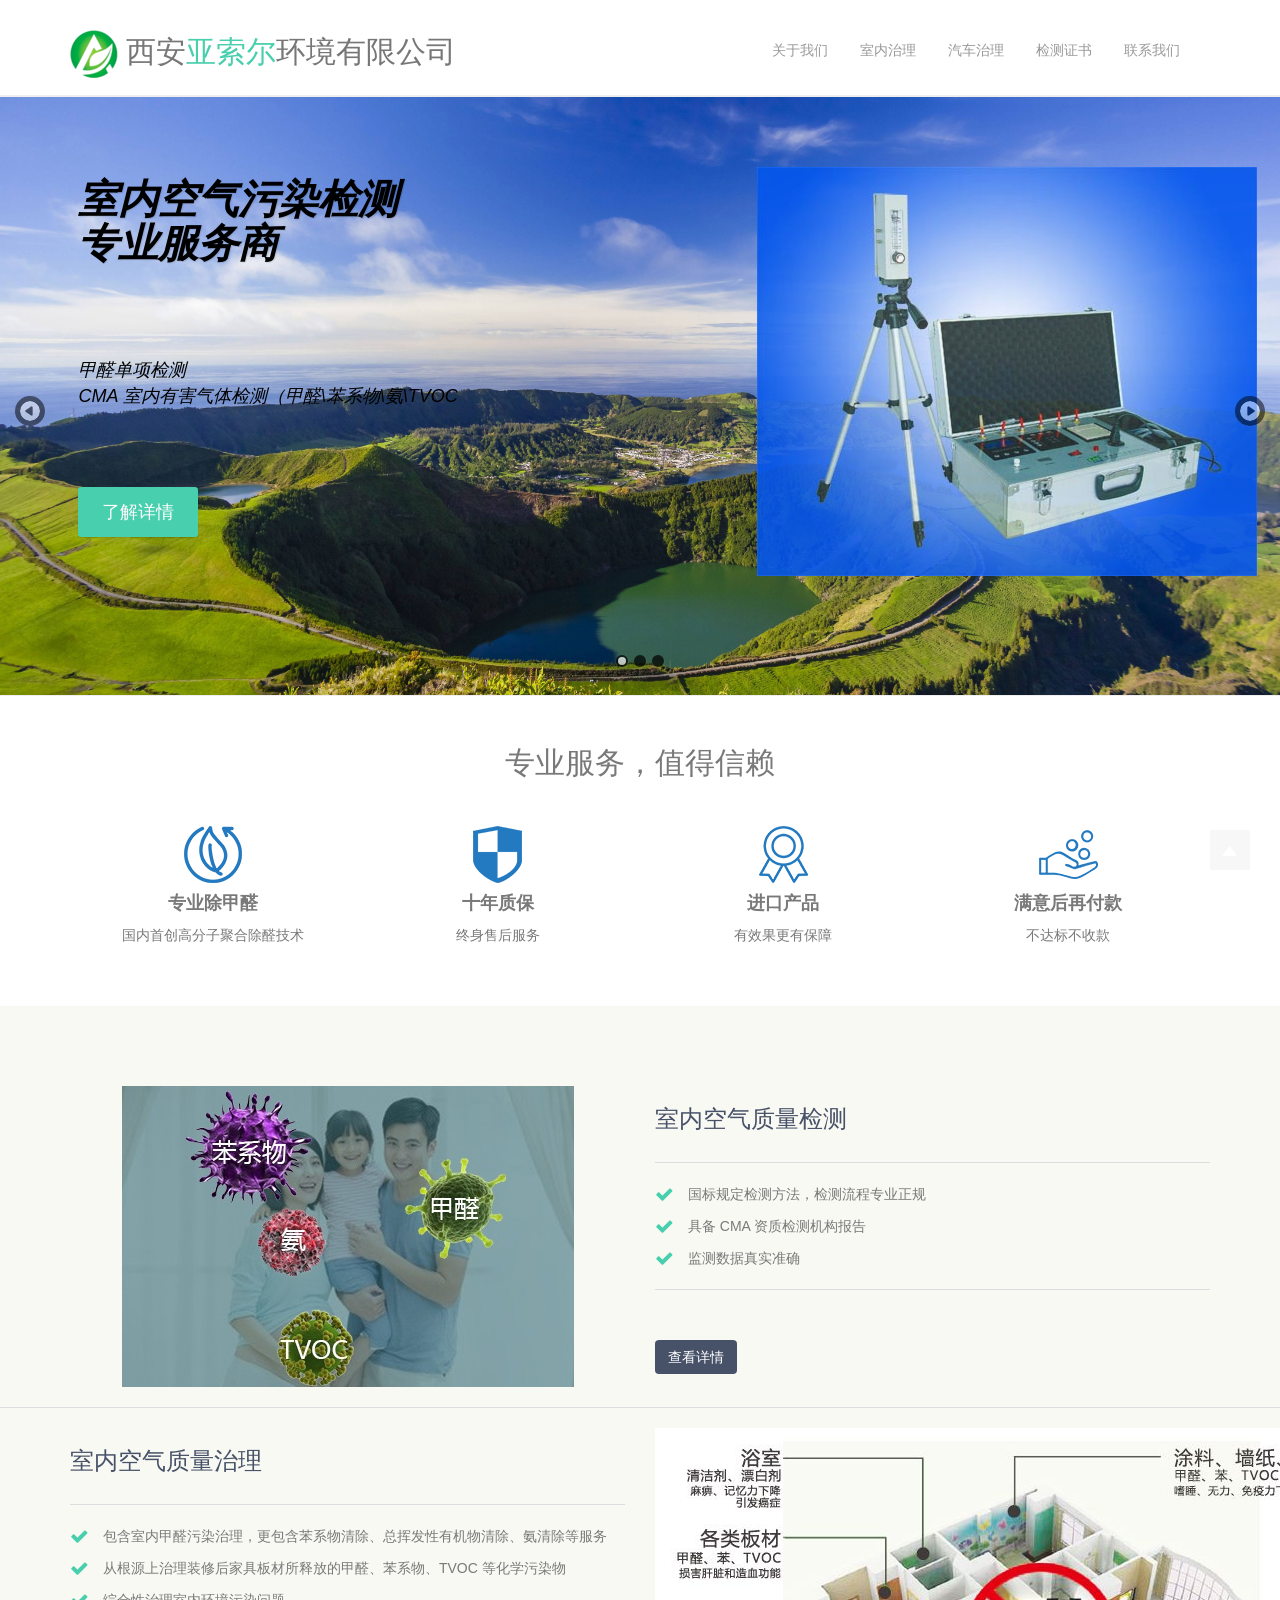
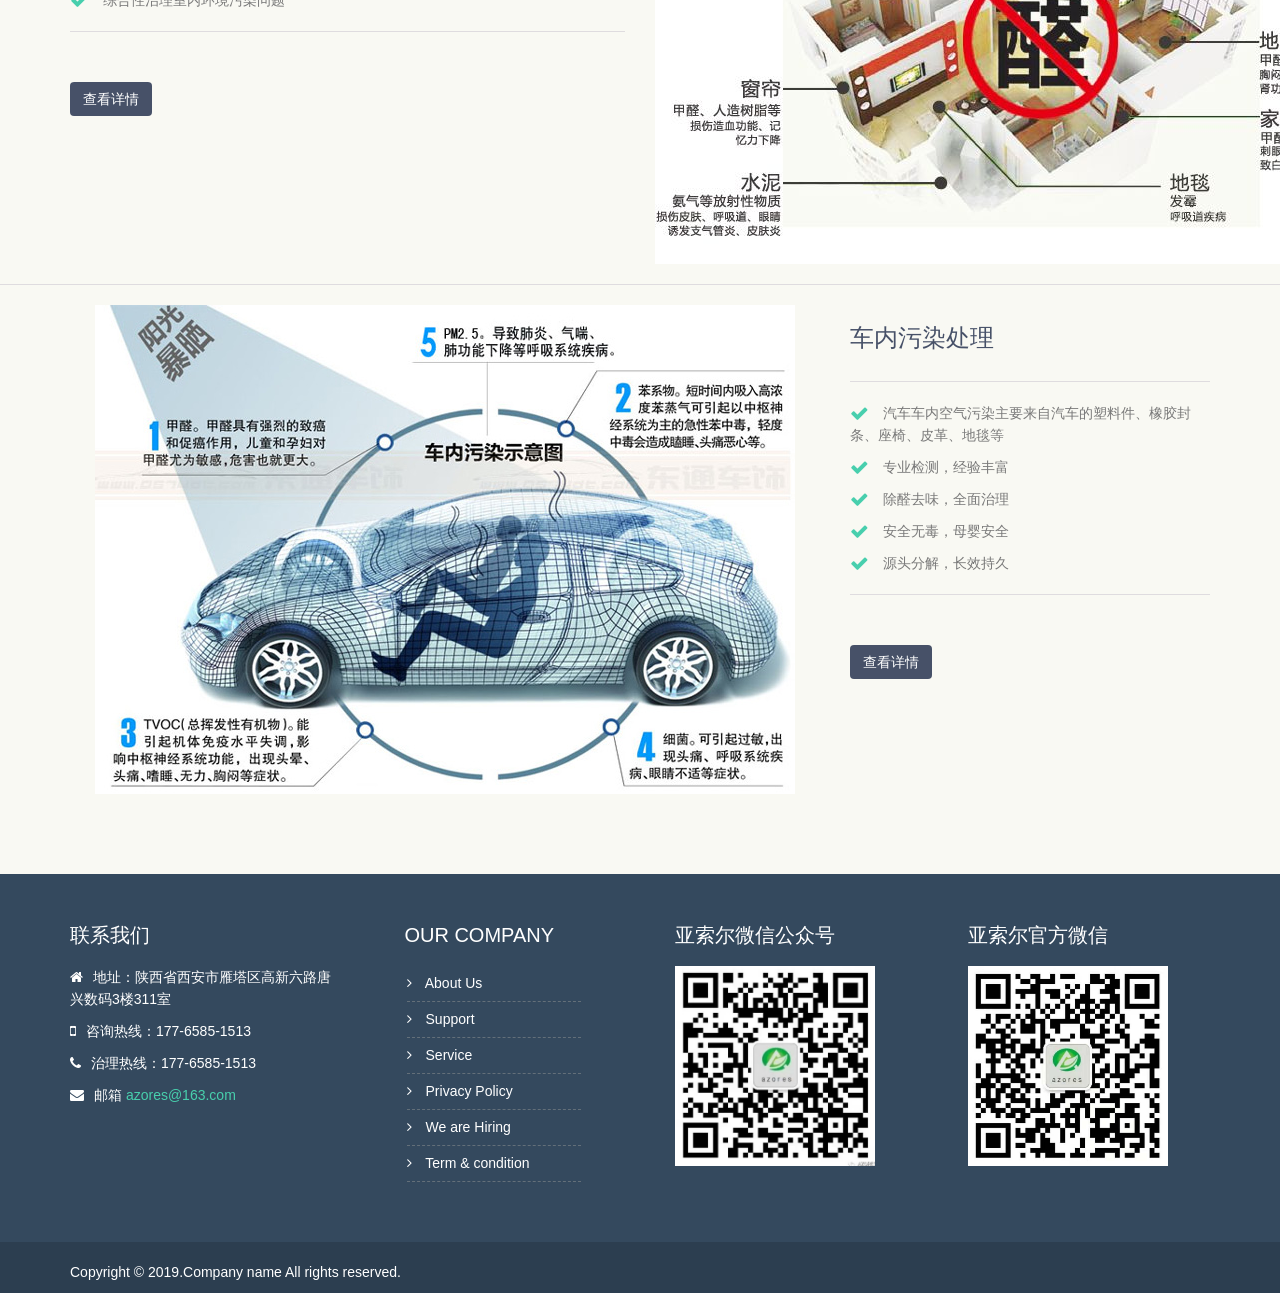
==== index.html @ dc205d2b "添加关于我们页面" ====
<!DOCTYPE html>
<html lang="en">
<head>
    <meta charset="utf-8">
    <meta name="viewport" content="width=device-width, initial-scale=1.0">
    <meta name="description" content="">
    <meta name="author" content="cosmic">
    <meta name="keywords" content="">

    <link rel="icon" href="img/favicon.ico">
    <link rel="apple-touch-icon" sizes="180x180" href="img/apple-touch-icon.png">
    <link rel="icon" type="image/png" sizes="32x32" href="img/favicon-32x32.png">
    <link rel="icon" type="image/png" sizes="16x16" href="img/favicon-16x16.png">
    <link rel="manifest" href="/site.webmanifest">
    <link rel="mask-icon" href="/safari-pinned-tab.svg" color="#5bbad5">
    <meta name="msapplication-TileColor" content="#da532c">
    <meta name="theme-color" content="#ffffff">

    <title>
        西安亚索尔环境有限责任公司
    </title>

    <!-- Bootstrap core CSS -->
    <link href="css/bootstrap.min.css" rel="stylesheet">
    <link href="css/theme.css" rel="stylesheet">
    <link href="css/bootstrap-reset.css" rel="stylesheet">
    <!-- <link href="css/bootstrap.min.css" rel="stylesheet">-->

    <!--external css-->
    <link href="assets/font-awesome/css/font-awesome.css" rel="stylesheet"/>
    <link rel="stylesheet" href="css/flexslider.css"/>
    <link href="assets/bxslider/jquery.bxslider.css" rel="stylesheet"/>
    <link rel="stylesheet" href="css/animate.css">
    <link rel="stylesheet" href="assets/owlcarousel/owl.carousel.css">
    <link rel="stylesheet" href="assets/owlcarousel/owl.theme.css">

    <link href="css/superfish.css" rel="stylesheet" media="screen">
    <!--<link href='http://fonts.googleapis.com/css?family=Lato' rel='stylesheet' type='text/css'>-->
    <!-- <link href='http://fonts.googleapis.com/css?family=Open+Sans' rel='stylesheet' type='text/css'> -->


    <!-- Custom styles for this template -->
    <link rel="stylesheet" type="text/css" href="css/component.css">
    <link href="css/style.css" rel="stylesheet">
    <link href="css/style-responsive.css" rel="stylesheet"/>

    <link rel="stylesheet" type="text/css" href="css/parallax-slider/parallax-slider.css"/>
    <script type="text/javascript" src="js/parallax-slider/modernizr.custom.28468.js">
    </script>

    <link href="css/patch.css" rel="stylesheet"/>

    <!-- HTML5 shim and Respond.js IE8 support of HTML5 tooltipss and media queries -->
    <!--[if lt IE 9]>
    <script src="js/html5shiv.js">
    </script>
    <script src="js/respond.min.js">
    </script>
    <![endif]-->
</head>

<body>
<!--header start-->
<header class="head-section">
    <div class="navbar navbar-default navbar-static-top container">
        <div class="navbar-header">
            <button class="navbar-toggle" data-target=".navbar-collapse" data-toggle="collapse" type="button">
                <span class="icon-bar"></span>
                <span class="icon-bar"></span>
                <span class="icon-bar"></span>
            </button>
            <a class="navbar-brand" href="index.html"><img src="img/favicon.ico">
                西安<span>亚索尔</span>环境有限公司
            </a>
        </div>
        <div class="navbar-collapse collapse">
            <ul class="nav navbar-nav">
                <li>
                    <a href="about.html">关于我们</a>
                </li>
                <li>
                    <a href="contact.html">室内治理</a>
                </li>
                <li>
                    <a href="contact.html">汽车治理</a>
                </li>
                <li>
                    <a href="contact.html">检测证书</a>
                </li>
                <li>
                    <a href="contact.html">联系我们</a>
                </li>
                <!--<li><input class="form-control search" placeholder=" Search" type="text"></li>-->
            </ul>
        </div>
    </div>
</header>
<!--header end-->

<!-- Sequence Modern Slider -->
<div id="da-slider" class="da-slider">
    <img class="sky" src="img/seq-slider/AZORESland.jpg" alt="Blue Sky" style="">

    <div class="da-slide">
        <div class="container">
            <div class="row">
                <div class="col-md-12">
                    <h2>
                        <i>室内空气污染检测</i>
                        <br>
                        <i>专业服务商</i>
                        <br>
                    </h2>
                    <p>
                        <i>甲醛单项检测</i>
                        <br/>
                        <i>CMA 室内有害气体检测（甲醛\苯系物\氨\TVOC</i>
                    </p>
                    <a href="#" class="btn btn-info btn-lg da-link">
                        了解详情
                    </a>
                    <div class="da-img">
                        <img class="" src="img/air-detection-device.jpg" alt="image01"/>
                    </div>
                </div>
            </div>
        </div>
    </div>

    <div class="da-slide">
        <div class="container">
            <div class="row">
                <div class="col-md-12">
                    <h2>
                        <i>车内空气污染治理</i>
                        <br>
                        <i>专业服务商</i>
                        <br>
                        <!--<i>DESIGN</i>-->
                    </h2>
                    <p>
                        <i>新车室内除味,甲醛超标治理</i>
                        <br/>
                        <i>可处理微型车、轿车、SUV、大型客车</i>
                    </p>
                    <a href="#" class="btn btn-info btn-lg da-link">
                        了解详情
                    </a>
                    <div class="da-img da-patent">
                        <img class="img-auto-adaption" src="img/parallax-slider/images/实用新型专利证书.jpg" alt="image02"/>
                    </div>
                </div>
            </div>
        </div>
    </div>

    <div class="da-slide">
        <div class="container">
            <div class="row">
                <div class="col-md-12">
                    <h2>
                        <i>室内空气污染治理</i>
                        <br>
                        <i>专业服务商</i>
                        <br>
                        <!--<i>DESIGN</i>-->
                    </h2>
                    <p>
                        <i>用最先进技术</i>
                        <br/>
                        <i>持续有效的去除甲醛</i>
                    </p>
                    <a href="#" class="btn btn-info btn-lg da-link">
                        了解详情
                    </a>
                    <div class="da-img da-licence">
                        <img class="img-auto-adaption" src="img/parallax-slider/images/计量器具许可证.jpg" alt="image03"/>
                    </div>
                </div>
            </div>
        </div>
    </div>

    <nav class="da-arrows">
        <span class="da-arrows-prev">
        </span>
        <span class="da-arrows-next">
        </span>
    </nav>
</div>


<div class="container">
    <div class="row mar-b-50">
        <div class="col-md-12">
            <div class="text-center feature-head wow fadeInDown">
                <h1 class="">
                    专业服务，值得信赖
                </h1>
            </div>

            <div class="feature-box">
                <div class="col-md-3 col-sm-3 text-center wow fadeInUp">
                    <div class="feature-box-heading">
                        <em>
                            <img src="img/f1.png" alt="" width="60" height="60">

                        </em>
                        <h4>
                            <b>专业除甲醛</b>
                        </h4>
                    </div>
                    <p class="text-center">
                        国内首创高分子聚合除醛技术
                    </p>
                </div>
                <div class="col-md-3 col-sm-3 text-center wow fadeInUp">
                    <div class="feature-box-heading">
                        <em>
                            <img src="img/f2.png" alt="" width="60" height="60">
                        </em>
                        <h4>
                            <b>十年质保</b>
                        </h4>
                    </div>
                    <p class="text-center">
                        终身售后服务
                    </p>
                </div>
                <div class="col-md-3 col-sm-3 text-center wow fadeInUp">
                    <div class="feature-box-heading">
                        <em>
                            <img src="img/f3.png" alt="" width="60" height="60">
                        </em>
                        <h4>
                            <b>进口产品</b>
                        </h4>
                    </div>
                    <p class="text-center">
                        有效果更有保障
                    </p>
                </div>
                <div class="col-md-3 col-sm-3 text-center wow fadeInUp">
                    <div class="feature-box-heading">
                        <em>
                            <img src="img/f4.png" alt="" width="60" height="60">
                        </em>
                        <h4>
                            <b>满意后再付款</b>
                        </h4>
                    </div>
                    <p class="text-center">
                        不达标不收款
                    </p>
                </div>
            </div>

            <!--feature end-->
        </div>
    </div>
</div>


<!--property start-->
<div class="property gray-bg">
    <div class="container">
        <div class="row">
            <div class="col-lg-6 col-sm-6 text-center wow fadeInLeft">
                <img src="img/room-air-detect.jpg" alt="">
            </div>
            <div class="col-lg-6 col-sm-6 wow fadeInRight">
                <h1>
                    室内空气质量检测
                </h1>
                <hr>
                <p>
                    <i class="fa fa-check fa-lg pr-10">
                    </i>
                    国标规定检测方法，检测流程专业正规
                </p>
                <p>
                    <i class="fa fa-check fa-lg pr-10">
                    </i>
                    具备 CMA 资质检测机构报告
                </p>
                <p>
                    <i class="fa fa-check fa-lg pr-10">
                    </i>
                    监测数据真实准确
                </p>
                <hr>
                <a href="javascript:;" class="btn btn-purchase">
                    查看详情
                </a>
            </div>
        </div>
    </div>
    <hr>
    <div class="container">
        <div class="row">
            <div class="col-lg-6 col-sm-6 wow fadeInLeft">
                <h1>
                    室内空气质量治理
                </h1>
                <hr>
                <p>
                    <i class="fa fa-check fa-lg pr-10">
                    </i>
                    包含室内甲醛污染治理，更包含苯系物清除、总挥发性有机物清除、氨清除等服务
                </p>
                <p>
                    <i class="fa fa-check fa-lg pr-10">
                    </i>
                    从根源上治理装修后家具板材所释放的甲醛、苯系物、TVOC 等化学污染物
                </p>
                <p>
                    <i class="fa fa-check fa-lg pr-10">
                    </i>
                    综合性治理室内环境污染问题
                </p>
                <hr>
                <a href="javascript:;" class="btn btn-purchase">
                    查看详情
                </a>
            </div>
            <div class="col-lg-6 col-sm-6 text-center wow fadeInRight">
                <img src="img/room.jpg" alt=""/>
            </div>
        </div>
    </div>
    <hr>
    <div class="container">
        <div class="row">
            <div class="col-lg-8 col-sm-8 text-center wow fadeInLeft">
                <img src="img/car.jpg" alt=""/>
            </div>
            <div class="col-lg-4 col-sm-4 wow fadeInRight">
                <h1>
                    车内污染处理
                </h1>
                <hr>
                <p>
                    <i class="fa fa-check fa-lg pr-10">
                    </i>
                    汽车车内空气污染主要来自汽车的塑料件、橡胶封条、座椅、皮革、地毯等
                </p>
                <p>
                    <i class="fa fa-check fa-lg pr-10">
                    </i>
                    专业检测，经验丰富
                </p>
                <p>
                    <i class="fa fa-check fa-lg pr-10">
                    </i>
                    除醛去味，全面治理
                </p>
                <p>
                    <i class="fa fa-check fa-lg pr-10">
                    </i>
                    安全无毒，母婴安全
                </p>
                <p>
                    <i class="fa fa-check fa-lg pr-10">
                    </i>
                    源头分解，长效持久
                </p>
                <hr>
                <a href="javascript:;" class="btn btn-purchase">
                    查看详情
                </a>
            </div>
        </div>
    </div>
</div>
<!--property end-->


<!--footer start-->
<footer class="footer">
    <div class="container">
        <div class="row">
            <div class="col-lg-3 col-sm-3 address wow fadeInUp" data-wow-duration="2s" data-wow-delay=".1s">
                <h1>
                    联系我们
                </h1>
                <address>
                    <p><i class="fa fa-home pr-10"></i>地址：陕西省西安市雁塔区高新六路唐兴数码3楼311室</p>
                    <!--<p><i class="fa fa-globe pr-10"></i>西安，中国 </p>-->
                    <p><i class="fa fa-mobile pr-10"></i>咨询热线：177-6585-1513 </p>
                    <p><i class="fa fa-phone pr-10"></i>治理热线：177-6585-1513 </p>
                    <p><i class="fa fa-envelope pr-10"></i>邮箱 <a href="javascript:;">azores@163.com</a></p>
                </address>
            </div>
            <div class="col-lg-3 col-sm-3">
                <div class="page-footer wow fadeInUp" data-wow-duration="2s" data-wow-delay=".5s">
                    <h1>
                        Our Company
                    </h1>
                    <ul class="page-footer-list">
                        <li>
                            <i class="fa fa-angle-right"></i>
                            <a href="about.html">About Us</a>
                        </li>
                        <li>
                            <i class="fa fa-angle-right"></i>
                            <a href="faq.html">Support</a>
                        </li>
                        <li>
                            <i class="fa fa-angle-right"></i>
                            <a href="service.html">Service</a>
                        </li>
                        <li>
                            <i class="fa fa-angle-right"></i>
                            <a href="privacy-policy.html">Privacy Policy</a>
                        </li>
                        <li>
                            <i class="fa fa-angle-right"></i>
                            <a href="career.html">We are Hiring</a>
                        </li>
                        <li>
                            <i class="fa fa-angle-right"></i>
                            <a href="terms.html">Term & condition</a>
                        </li>
                    </ul>
                </div>
            </div>
            <div class="col-lg-3 col-sm-3">
                <div class="text-footer wow fadeInUp" data-wow-duration="2s" data-wow-delay=".7s">
                    <h1>
                        亚索尔微信公众号
                    </h1>
                    <p>
                        <img class="wx" src="img/AZORES公众号.jpg" alt="weixin-blog"/>
                    </p>
                </div>
            </div>
            <div class="col-lg-3 col-sm-3">
                <div class="text-footer wow fadeInUp" data-wow-duration="2s" data-wow-delay=".7s">
                    <h1>
                        亚索尔官方微信
                    </h1>
                    <p>
                        <img class="wx" src="img/AZORES官方微信.jpg" alt="weixin"/>
                    </p>
                </div>
            </div>
        </div>
    </div>
</footer>
<!-- footer end -->

<!--small footer start -->
<footer class="footer-small">
    <div class="container">
        <div class="row">
            <div class="col-md-4">
                <div class="copyright">
                    <p>Copyright &copy; 2019.Company name All rights reserved.
                    </p>
                </div>
            </div>
        </div>
    </div>
</footer>
<!--small footer end-->

<!-- js placed at the end of the document so the pages load faster
<script src="js/jquery.js">
</script>
-->
<script src="js/jquery-1.8.3.min.js">
</script>
<script src="js/bootstrap.min.js">
</script>
<script type="text/javascript" src="js/hover-dropdown.js">
</script>
<script defer src="js/jquery.flexslider.js">
</script>
<script type="text/javascript" src="assets/bxslider/jquery.bxslider.js">
</script>

<script type="text/javascript" src="js/jquery.parallax-1.1.3.js">
</script>
<script src="js/wow.min.js">
</script>
<script src="assets/owlcarousel/owl.carousel.js">
</script>

<script src="js/jquery.easing.min.js">
</script>
<script src="js/link-hover.js">
</script>
<script src="js/superfish.js">
</script>
<script type="text/javascript" src="js/parallax-slider/jquery.cslider.js">
</script>
<script type="text/javascript">
    $(function () {

        $('#da-slider').cslider({
            autoplay: true,
            bgincrement: 100
        });

    });
</script>


<!--common script for all pages-->
<script src="js/common-scripts.js">
</script>

<script type="text/javascript">
    jQuery(document).ready(function () {


        $('.bxslider1').bxSlider({
            minSlides: 5,
            maxSlides: 6,
            slideWidth: 360,
            slideMargin: 2,
            moveSlides: 1,
            responsive: true,
            nextSelector: '#slider-next',
            prevSelector: '#slider-prev',
            nextText: 'Onward →',
            prevText: '← Go back'
        });

    });


</script>


<script>
    $('a.info').tooltip();

    $(window).load(function () {
        $('.flexslider').flexslider({
            animation: "slide",
            start: function (slider) {
                $('body').removeClass('loading');
            }
        });
    });

    $(document).ready(function () {

        $("#owl-demo").owlCarousel({

            items: 4

        });

    });

    jQuery(document).ready(function () {
        jQuery('ul.superfish').superfish();
    });

    new WOW().init();


</script>
</body>
</html>
---- css/theme.css ----
body {
  padding-top: 70px;
  padding-bottom: 30px;
}

.theme-dropdown .dropdown-menu {
  display: block;
  position: static;
  margin-bottom: 20px;
}

.theme-showcase > p > .btn {
  margin: 5px 0;
}
---- css/superfish.css ----
/*** ESSENTIAL STYLES ***/
.sf-menu, .sf-menu * {
	margin: 0;
	padding: 0;
	list-style: none;
}
.sf-menu li {
	position: relative;
}
.sf-menu ul {
	position: absolute;
	display: none;
	top: 100%;
	left: 0;
	z-index: 99;
}
.sf-menu > li {
	float: left;
}
.sf-menu li:hover > ul,
.sf-menu li.sfHover > ul {
	display: block;
}

.sf-menu a {
	display: block;
	position: relative;
}
.sf-menu ul ul {
	top: 0;
	left: 100%;
}





.sf-menu li:hover,
.sf-menu li.sfHover {
	/* only transition out, not in */
	-webkit-transition: none;
	transition: none;
}


/* styling for both css and generated arrows */
.sf-arrows .sf-with-ul:after {
	content: '';
	position: absolute;
	top: 50%;
	right: 1em;
	margin-top: -3px;
	height: 0;
	width: 0;
	/* order of following 3 rules important for fallbacks to work */
	border: 5px solid transparent;
	border-top-color: #dFeEFF; /* edit this to suit design (no rgba in IE8) */
	border-top-color: rgba(255,255,255,.5);
}
.sf-arrows > li > .sf-with-ul:focus:after,
.sf-arrows > li:hover > .sf-with-ul:after,
.sf-arrows > .sfHover > .sf-with-ul:after {
	border-top-color: white; /* IE8 fallback colour */
}
/* styling for right-facing arrows */
.sf-arrows ul .sf-with-ul:after {
	margin-top: -5px;
	margin-right: -3px;
	border-color: transparent;
	border-left-color: #dFeEFF; /* edit this to suit design (no rgba in IE8) */
	border-left-color: rgba(255,255,255,.5);
}
.sf-arrows ul li > .sf-with-ul:focus:after,
.sf-arrows ul li:hover > .sf-with-ul:after,
.sf-arrows ul .sfHover > .sf-with-ul:after {
	border-left-color: white;
}
---- css/component.css ----
body {
    position: relative;
}

.table code {
    font-size: 13px;
    font-weight: 400;
}

.btn-outline {
    color: #563d7c;
    background-color: transparent;
    border-color: #563d7c;
}

.btn-outline:hover,.btn-outline:focus,.btn-outline:active {
    color: #fff;
    background-color: #563d7c;
    border-color: #563d7c;
}

.btn-outline-inverse {
    color: #fff;
    background-color: transparent;
    border-color: #cdbfe3;
}

.btn-outline-inverse:hover,.btn-outline-inverse:focus,.btn-outline-inverse:active {
    color: #563d7c;
    text-shadow: none;
    background-color: #fff;
    border-color: #fff;
}

.bs-un-booticon {
    display: block;
    font-weight: 500;
    color: #fff;
    background-color: #563d7c;
    border-radius: 15%;
    cursor: default;
    text-align: center;
}

.bs-un-booticon-sm {
    width: 30px;
    height: 30px;
    font-size: 20px;
    line-height: 28px;
}

.bs-un-booticon-lg {
    width: 144px;
    height: 144px;
    font-size: 108px;
    line-height: 140px;
}

.bs-un-booticon-inverse {
    color: #563d7c;
    background-color: #fff;
}

.bs-un-booticon-outline {
    background-color: transparent;
    border: 1px solid #cdbfe3;
}

.bs-un-nav {
    margin-bottom: 0;
    background-color: #fff;
    border-bottom: 0;
}

.bs-home-nav .bs-nav-b {
    display: none;
}

.bs-un-nav .navbar-brand,.bs-un-nav .navbar-nav>li>a {
    color: #563d7c;
    font-weight: 500;
}

.bs-un-nav .navbar-nav>li>a:hover,.bs-un-nav .navbar-nav>.active>a,.bs-un-nav .navbar-nav>.active>a:hover {
    color: #463265;
    background-color: #f9f9f9;
}

.bs-un-nav .navbar-toggle .icon-bar {
    background-color: #563d7c;
}

.bs-un-nav .navbar-header .navbar-toggle {
    border-color: #fff;
}

.bs-un-nav .navbar-header .navbar-toggle:hover,.bs-un-nav .navbar-header .navbar-toggle:focus {
    background-color: #f9f9f9;
    border-color: #f9f9f9;
}

.bs-un-footer {
    padding-top: 40px;
    padding-bottom: 40px;
    margin-top: 100px;
    color: #777;
    text-align: center;
    border-top: 1px solid #e5e5e5;
}

.bs-un-footer-links {
    margin-top: 20px;
    padding-left: 0;
    color: #999;
}

.bs-un-footer-links li {
    display: inline;
    padding: 0 2px;
}

.bs-un-footer-links li:first-child {
    padding-left: 0;
}

@media min-width768px {
    .bs-un-footer p {
        margin-bottom: 0;
    }

}

.bs-un-social {
    margin-bottom: 20px;
    text-align: center;
}

.bs-un-social-buttons {
    display: inline-block;
    margin-bottom: 0;
    padding-left: 0;
    list-style: none;
}

.bs-un-social-buttons li {
    display: inline-block;
    line-height: 1;
    padding: 5px 8px;
}

.bs-un-social-buttons .twitter-follow-button {
    width: 225px !important;
}

.bs-un-social-buttons .twitter-share-button {
    width: 98px !important;
}

.github-btn {
    border: 0;
    overflow: hidden;
}

.bs-un-masthead,.bs-un-header {
    position: relative;
    padding: 30px 15px;
    color: #cdbfe3;
    text-align: center;
    text-shadow: 0 1px 0 rgba(0,0,0,.1);
    background-color: #6f5499;
    background-image: 0;
    background-image: linear-gradient(tobottom,#563d7c0,#6f5499100%);
    background-repeat: repeat-x;
    filter: progid:DXImageTransform.Microsoft.gradient(startColorstr='#563d7c',endColorstr='#6F5499',GradientType=0);
}

.bs-un-masthead .bs-un-booticon {
    margin: 0 auto 30px;
}

.bs-un-masthead h1 {
    font-weight: 300;
    line-height: 1;
    color: #fff;
}

.bs-un-masthead .lead {
    margin: 0 auto 30px;
    font-size: 20px;
    color: #fff;
}

.bs-un-masthead .version {
    margin-top: -15px;
    margin-bottom: 30px;
    color: #9783b9;
}

.bs-un-masthead .btn {
    width: 100%;
    padding: 15px 30px;
    font-size: 20px;
}

@media min-width480px {
    .bs-un-masthead .btn {
        width: auto;
    }

}

@media min-width768px {
    .bs-un-masthead {
        padding-top: 80px;
        padding-bottom: 80px;
    }
    
    .bs-un-masthead h1 {
        font-size: 60px;
    }
    
    .bs-un-masthead .lead {
        font-size: 24px;
    }

}

@media min-width992px {
    .bs-un-masthead .lead {
        width: 80%;
        font-size: 30px;
    }

}

.bs-un-header {
    margin-bottom: 40px;
    font-size: 20px;
}

.bs-un-header h1 {
    margin-top: 0;
    color: #fff;
}

.bs-un-header p {
    margin-bottom: 0;
    font-weight: 300;
    line-height: 1.4;
}

.bs-un-header .container {
    position: relative;
}

@media min-width768px {
    .bs-un-header {
        padding-top: 60px;
        padding-bottom: 60px;
        font-size: 24px;
        text-align: left;
    }
    
    .bs-un-header h1 {
        font-size: 60px;
        line-height: 1;
    }

}

@media min-width992px {
    .bs-un-header h1,.bs-un-header p {
        margin-right: 380px;
    }

}

.carbonad {
    width: auto !important;
    margin: 30px -30px -31px !important;
    padding: 20px !important;
    overflow: hidden;
    height: auto !important;
    font-size: 13px !important;
    line-height: 16px !important;
    text-align: left;
    background: transparent !important;
    border: solid #866ab3 !important;
    border-width: 1px 0 !important;
}

.carbonad-img {
    margin: 0 !important;
}

.carbonad-text,.carbonad-tag {
    float: none !important;
    display: block !important;
    width: auto !important;
    height: auto !important;
    margin-left: 145px !important;
    font-family: "Helvetica Neue",Helvetica,Arial,sans-serif !important;
}

.carbonad-text {
    padding-top: 0 !important;
}

.carbonad-tag {
    color: inherit !important;
    text-align: left !important;
}

.carbonad-text a,.carbonad-tag a {
    color: #fff !important;
}

.carbonad #azcarbon>img {
    display: none;
}

@media min-width480px {
    .carbonad {
        width: 330px !important;
        margin: 20px auto !important;
        border-radius: 4px;
        border-width: 1px !important;
    }
    
    .bs-un-masthead .carbonad {
        margin: 50px auto 0 !important;
    }

}

@media min-width768px {
    .carbonad {
        margin-left: 0 !important;
        margin-right: 0 !important;
    }

}

@media min-width992px {
    .carbonad {
        position: absolute;
        top: 0;
        right: 15px;
        margin: 0 !important;
        padding: 15px !important;
        width: 330px !important;
    }
    
    .bs-un-masthead .carbonad {
        position: static;
    }

}

.bs-un-featurette {
    padding-top: 40px;
    padding-bottom: 40px;
    font-size: 16px;
    line-height: 1.5;
    color: #555;
    text-align: center;
    background-color: #fff;
    border-bottom: 1px solid #e5e5e5;
}

.bs-un-featurette+.bs-un-footer {
    margin-top: 0;
    border-top: 0;
}

.bs-un-featurette-title {
    font-size: 30px;
    font-weight: 400;
    color: #333;
    margin-bottom: 5px;
}

.half-rule {
    width: 100px;
    margin: 40px auto;
}

.bs-un-featurette h3 {
    font-weight: 400;
    color: #333;
    margin-bottom: 5px;
}

.bs-un-featurette-img {
    display: block;
    margin-bottom: 20px;
    color: #333;
}

.bs-un-featurette-img:hover {
    text-decoration: none;
    color: #428bca;
}

.bs-un-featurette-img img {
    display: block;
    margin-bottom: 15px;
}

.bs-un-featured-sites {
    margin-left: -1px;
    margin-right: -1px;
}

.bs-un-featured-sites .col-sm-3 {
    padding-left: 1px;
    padding-right: 1px;
}

@media min-width480px {
    .bs-un-featurette .img-responsive {
        margin-top: 30px;
    }

}

@media min-width768px {
    .bs-un-featurette {
        padding-top: 100px;
        padding-bottom: 100px;
    }
    
    .bs-un-featurette-title {
        font-size: 40px;
    }
    
    .bs-un-featurette .lead {
        margin-left: auto;
        margin-right: auto;
        max-width: 80%;
    }
    
    .bs-un-featured-sites .col-sm-3:first-child img {
        border-top-left-radius: 4px;
        border-bottom-left-radius: 4px;
    }
    
    .bs-un-featured-sites .col-sm-3:last-child img {
        border-top-right-radius: 4px;
        border-bottom-right-radius: 4px;
    }
    
    .bs-un-featurette .img-responsive {
        margin-top: 0;
    }

}

.bs-un-sidebar.affix {
    position: static;
}

@media min-width768px {
    .bs-un-sidebar {
        padding-left: 20px;
    }

}

.bs-un-sidenav {
    margin-top: 20px;
    margin-bottom: 20px;
}

.bs-un-sidebar .nav>li>a {
    display: block;
    font-size: 13px;
    font-weight: 500;
    color: #999;
    padding: 4px 20px;
}

.bs-un-sidebar .nav>li>a:hover,.bs-un-sidebar .nav>li>a:focus {
    padding-left: 19px;
    color: #563d7c;
    text-decoration: none;
    background-color: transparent;
    border-left: 1px solid #563d7c;
}

.bs-un-sidebar .nav>.active>a,.bs-un-sidebar .nav>.active:hover>a,.bs-un-sidebar .nav>.active:focus>a {
    padding-left: 18px;
    font-weight: 700;
    color: #563d7c;
    background-color: transparent;
    border-left: 2px solid #563d7c;
}

.bs-un-sidebar .nav .nav {
    display: none;
    padding-bottom: 10px;
}

.bs-un-sidebar .nav .nav>li>a {
    padding-top: 1px;
    padding-bottom: 1px;
    padding-left: 30px;
    font-size: 12px;
    font-weight: 400;
}

.bs-un-sidebar .nav .nav>li>a:hover,.bs-un-sidebar .nav .nav>li>a:focus {
    padding-left: 29px;
}

.bs-un-sidebar .nav .nav>.active>a,.bs-un-sidebar .nav .nav>.active:hover>a,.bs-un-sidebar .nav .nav>.active:focus>a {
    font-weight: 500;
    padding-left: 28px;
}

.back-to-top {
    display: none;
    margin-top: 10px;
    margin-left: 10px;
    padding: 4px 10px;
    font-size: 12px;
    font-weight: 500;
    color: #999;
}

.back-to-top:hover {
    text-decoration: none;
    color: #563d7c;
}

@media min-width768px {
    .back-to-top {
        display: block;
    }

}

@media min-width992px {
    .bs-un-sidebar .nav>.active>ul {
        display: block;
    }
    
    .bs-un-sidebar.affix,.bs-un-sidebar.affix-bottom {
        width: 213px;
    }
    
    .bs-un-sidebar.affix {
        position: fixed;
        top: 20px;
    }
    
    .bs-un-sidebar.affix-bottom {
        position: absolute;
    }
    
    .bs-un-sidebar.affix-bottom .bs-un-sidenav,.bs-un-sidebar.affix .bs-un-sidenav {
        margin-top: 0;
        margin-bottom: 0;
    }

}

@media min-width1200px {
    .bs-un-sidebar.affix-bottom,.bs-un-sidebar.affix {
        width: 263px;
    }

}

.bs-un-section {
    margin-bottom: 60px;
}

.bs-un-section:last-child {
    margin-bottom: 0;
}

h1[id] {
    margin-top: 0;
    padding-top: 20px;
}

.bs-callout {
    margin: 20px 0;
    padding: 20px;
    border-left: 3px solid #eee;
}

.bs-callout h4 {
    margin-top: 0;
    margin-bottom: 5px;
}

.bs-callout p:last-child {
    margin-bottom: 0;
}

.bs-callout code {
    background-color: #fff;
    border-radius: 3px;
}

.bs-callout-danger {
    background-color: #fdf7f7;
    border-color: #d9534f;
}

.bs-callout-danger h4 {
    color: #d9534f;
}

.bs-callout-warning {
    background-color: #fcf8f2;
    border-color: #f0ad4e;
}

.bs-callout-warning h4 {
    color: #f0ad4e;
}

.bs-callout-info {
    background-color: #f4f8fa;
    border-color: #5bc0de;
}

.bs-callout-info h4 {
    color: #5bc0de;
}

.color-swatches {
    margin: 0 -5px;
    overflow: hidden;
}

.color-swatch {
    float: left;
    width: 60px;
    height: 60px;
    margin: 0 5px;
    border-radius: 3px;
}

@media min-width768px {
    .color-swatch {
        width: 100px;
        height: 100px;
    }

}

.color-swatches .gray-darker {
    background-color: #222;
}

.color-swatches .gray-dark {
    background-color: #333;
}

.color-swatches .gray {
    background-color: #555;
}

.color-swatches .gray-light {
    background-color: #999;
}

.color-swatches .gray-lighter {
    background-color: #eee;
}

.color-swatches .brand-primary {
    background-color: #428bca;
}

.color-swatches .brand-success {
    background-color: #5cb85c;
}

.color-swatches .brand-warning {
    background-color: #f0ad4e;
}

.color-swatches .brand-danger {
    background-color: #d9534f;
}

.color-swatches .brand-info {
    background-color: #5bc0de;
}

.color-swatches .bs-purple {
    background-color: #563d7c;
}

.color-swatches .bs-purple-light {
    background-color: #c7bfd3;
}

.color-swatches .bs-purple-lighter {
    background-color: #e5e1ea;
}

.color-swatches .bs-gray {
    background-color: #f9f9f9;
}

.bs-team .team-member {
    color: #555;
    line-height: 32px;
}

.bs-team .team-member:hover {
    color: #333;
    text-decoration: none;
}

.bs-team .github-btn {
    float: right;
    margin-top: 6px;
    width: 180px;
    height: 20px;
}

.bs-team img {
    float: left;
    width: 32px;
    margin-right: 10px;
    border-radius: 4px;
}

.show-grid {
    margin-bottom: 15px;
}

.show-grid [class^=col-] {
    padding-top: 10px;
    padding-bottom: 10px;
    background-color: #eee;
    background-color: rgba(86,61,124,.15);
    border: 1px solid #ddd;
    border: 1px solid rgba(86,61,124,.2);
}

.bs-example {
    position: relative;
    padding: 45px 15px 15px;
    /* margin: 0 -15px 15px; */
    background-color: #F8f8f8;
    /* box-shadow: inset 0 3px 6px rgba(0,0,0,.05); */
    border-color: #e5e5e5 #eee #eee;
    border-style: solid;
    border-width: 1px 1px;
}

.bs-example:after {
    content: "Example";
    position: absolute;
    top: 15px;
    left: 15px;
    font-size: 12px;
    font-weight: 700;
    color: #bbb;
    text-transform: uppercase;
    letter-spacing: 1px;
}

.bs-example+.highlight {
    margin: -15px -15px 15px;
    border-radius: 0;
    border-width: 0 0 1px;
}

@media min-width768px {
    .bs-example {
        margin-left: 0;
        margin-right: 0;
        background-color: #fff;
        border-width: 1px;
        border-color: #ddd;
        border-radius: 4px 4px 0 0;
        box-shadow: none;
    }
    
    .bs-example+.highlight {
        margin-top: -16px;
        margin-left: 0;
        margin-right: 0;
        border-width: 1px;
        border-bottom-left-radius: 4px;
        border-bottom-right-radius: 4px;
    }

}

.bs-example .container {
    width: auto;
}

.bs-example>p:last-child,.bs-example>ul:last-child,.bs-example>ol:last-child,.bs-example>blockquote:last-child,.bs-example>.form-control:last-child,.bs-example>.table:last-child,.bs-example>.navbar:last-child,.bs-example>.jumbotron:last-child,.bs-example>.alert:last-child,.bs-example>.panel:last-child,.bs-example>.list-group:last-child,.bs-example>.well:last-child,.bs-example>.progress:last-child,.bs-example>.table-responsive:last-child>.table {
    margin-bottom: 0;
}

.bs-example>p>.close {
    float: none;
}

.bs-example-type .table .type-info {
    color: #999;
    vertical-align: middle;
}

.bs-example-type .table td {
    padding: 15px 0;
    border-color: #eee;
}

.bs-example-type .table tr:first-child td {
    border-top: 0;
}

.bs-example-type h1,.bs-example-type h2,.bs-example-type h3,.bs-example-type h4,.bs-example-type h5,.bs-example-type h6 {
    margin: 0;
}

.bs-example-bg-classes p {
    padding: 15px;
}

.bs-example>.img-circle,.bs-example>.img-rounded,.bs-example>.img-thumbnail {
    margin: 5px;
}

.bs-example>.table-responsive>.table {
    background-color: #fff;
}

.bs-example>.btn,.bs-example>.btn-group {
    margin-top: 5px;
    margin-bottom: 5px;
}

.bs-example>.btn-toolbar+.btn-toolbar {
    margin-top: 10px;
}

.bs-example-control-sizing select,.bs-example-control-sizing input[type=text]+input[type=text] {
    margin-top: 10px;
}

.bs-example-form .input-group {
    margin-bottom: 10px;
}

.bs-example>textarea.form-control {
    resize: vertical;
}

.bs-example>.list-group {
    max-width: 400px;
}

.bs-example .navbar:last-child {
    margin-bottom: 0;
}

.bs-navbar-top-example,.bs-navbar-bottom-example {
    z-index: 1;
    padding: 0;
    overflow: hidden;
}

.bs-navbar-top-example .navbar-header,.bs-navbar-bottom-example .navbar-header {
    margin-left: 0;
}

.bs-navbar-top-example .navbar-fixed-top,.bs-navbar-bottom-example .navbar-fixed-bottom {
    position: relative;
    margin-left: 0;
    margin-right: 0;
}

.bs-navbar-top-example {
    padding-bottom: 45px;
}

.bs-navbar-top-example:after {
    top: auto;
    bottom: 15px;
}

.bs-navbar-top-example .navbar-fixed-top {
    top: -1px;
}

.bs-navbar-bottom-example {
    padding-top: 45px;
}

.bs-navbar-bottom-example .navbar-fixed-bottom {
    bottom: -1px;
}

.bs-navbar-bottom-example .navbar {
    margin-bottom: 0;
}

@media min-width768px {
    .bs-navbar-top-example .navbar-fixed-top,.bs-navbar-bottom-example .navbar-fixed-bottom {
        position: absolute;
    }
    
    .bs-navbar-top-example {
        border-radius: 0 0 4px 4px;
    }
    
    .bs-navbar-bottom-example {
        border-radius: 4px 4px 0 0;
    }

}

.bs-example .pagination {
    margin-top: 10px;
    margin-bottom: 10px;
}

.bs-example>.pager {
    margin-top: 0;
}

.bs-example-modal {
    background-color: #f5f5f5;
}

.bs-example-modal .modal {
    position: relative;
    top: auto;
    right: auto;
    left: auto;
    bottom: auto;
    z-index: 1;
    display: block;
}

.bs-example-modal .modal-dialog {
    left: auto;
    margin-left: auto;
    margin-right: auto;
}

.bs-example>.dropdown>.dropdown-menu {
    position: static;
    display: block;
    margin-bottom: 5px;
}

.bs-example-tabs .nav-tabs {
    margin-bottom: 15px;
}

.bs-example-tooltips {
    text-align: center;
}

.bs-example-tooltips>.btn {
    margin-top: 5px;
    margin-bottom: 5px;
}

.bs-example-popover {
    padding-bottom: 24px;
    background-color: #f9f9f9;
}

.bs-example-popover .popover {
    position: relative;
    display: block;
    float: left;
    width: 260px;
    margin: 20px;
}

.scrollspy-example {
    position: relative;
    height: 200px;
    margin-top: 10px;
    overflow: auto;
}

.highlight {
    padding: 9px 14px;
    margin-bottom: 14px;
    background-color: #f7f7f9;
    border: 1px solid #e1e1e8;
    border-radius: 4px;
}

.highlight pre {
    padding: 0;
    margin-top: 0;
    margin-bottom: 0;
    background-color: transparent;
    border: 0;
    white-space: nowrap;
}

.highlight pre code {
    font-size: inherit;
    color: #333;
}

.highlight pre .lineno {
    display: inline-block;
    width: 22px;
    padding-right: 5px;
    margin-right: 10px;
    text-align: right;
    color: #bebec5;
}

.table-responsive .highlight pre {
    white-space: normal;
}

.bs-table th small,.responsive-utilities th small {
    display: block;
    font-weight: 400;
    color: #999;
}

.responsive-utilities tbody th {
    font-weight: 400;
}

.responsive-utilities td {
    text-align: center;
}

.responsive-utilities td.is-visible {
    color: #468847;
    background-color: #dff0d8 !important;
}

.responsive-utilities td.is-hidden {
    color: #ccc;
    background-color: #f9f9f9 !important;
}

.responsive-utilities-test {
    margin-top: 5px;
}

.responsive-utilities-test .col-xs-6 {
    margin-bottom: 10px;
}

.responsive-utilities-test span {
    display: block;
    padding: 15px 10px;
    font-size: 14px;
    font-weight: 700;
    line-height: 1.1;
    text-align: center;
    border-radius: 4px;
}

.visible-on .col-xs-6 .hidden-xs,.visible-on .col-xs-6 .hidden-sm,.visible-on .col-xs-6 .hidden-md,.visible-on .col-xs-6 .hidden-lg,.hidden-on .col-xs-6 .hidden-xs,.hidden-on .col-xs-6 .hidden-sm,.hidden-on .col-xs-6 .hidden-md,.hidden-on .col-xs-6 .hidden-lg {
    color: #999;
    border: 1px solid #ddd;
}

.visible-on .col-xs-6 .visible-xs,.visible-on .col-xs-6 .visible-sm,.visible-on .col-xs-6 .visible-md,.visible-on .col-xs-6 .visible-lg,.hidden-on .col-xs-6 .visible-xs,.hidden-on .col-xs-6 .visible-sm,.hidden-on .col-xs-6 .visible-md,.hidden-on .col-xs-6 .visible-lg {
    color: #468847;
    background-color: #dff0d8;
    border: 1px solid #d6e9c6;
}

.bs-glyphicons {
    margin: 0 -19px 20px -16px;
    overflow: hidden;
}

.bs-glyphicons-list {
    padding-left: 0;
    list-style: none;
}

.bs-glyphicons li {
    float: left;
    width: 25%;
    height: 115px;
    padding: 10px;
    font-size: 10px;
    line-height: 1.4;
    text-align: center;
    border: 1px solid #fff;
    background-color: #f9f9f9;
}

.bs-glyphicons .glyphicon {
    margin-top: 5px;
    margin-bottom: 10px;
    font-size: 24px;
}

.bs-glyphicons .glyphicon-class {
    display: block;
    text-align: center;
    word-wrap: break-word;
}

.bs-glyphicons li:hover {
    color: #fff;
    background-color: #563d7c;
}

@media min-width768px {
    .bs-glyphicons {
        margin-left: 0;
        margin-right: 0;
    }
    
    .bs-glyphicons li {
        width: 12.5%;
        font-size: 12px;
    }

}

.bs-customizer .toggle {
    float: right;
    margin-top: 25px;
}

.bs-customizer label {
    margin-top: 10px;
    font-weight: 500;
    color: #555;
}

.bs-customizer h2 {
    margin-top: 0;
    margin-bottom: 5px;
    padding-top: 30px;
}

.bs-customizer h3 {
    margin-bottom: 0;
}

.bs-customizer h4 {
    margin-top: 15px;
    margin-bottom: 0;
}

.bs-customizer .bs-callout h4 {
    margin-top: 0;
    margin-bottom: 5px;
}

.bs-customizer input[type=text] {
    font-family: Menlo,Monaco,Consolas,"Courier New",monospace;
    background-color: #fafafa;
}

.bs-customizer .help-block {
    font-size: 12px;
    margin-bottom: 5px;
}

#less-section label {
    font-weight: 400;
}

.bs-customizer-input {
    float: left;
    width: 33.333333%;
    padding-left: 15px;
    padding-right: 15px;
}

.bs-customize-download .btn-outline {
    padding: 20px;
}

.bs-customizer-alert {
    position: fixed;
    top: 0;
    left: 0;
    right: 0;
    z-index: 1030;
    padding: 15px 0;
    color: #fff;
    background-color: #d9534f;
    box-shadow: inset 0 1px 0 rgba(255,255,255,.25);
    border-bottom: 1px solid #b94441;
}

.bs-customizer-alert .close {
    margin-top: -4px;
    font-size: 24px;
}

.bs-customizer-alert p {
    margin-bottom: 0;
}

.bs-customizer-alert .glyphicon {
    margin-right: 5px;
}

.bs-customizer-alert pre {
    margin: 10px 0 0;
    color: #fff;
    background-color: #a83c3a;
    border-color: #973634;
    box-shadow: inset 0 2px 4px rgba(0,0,0,.05),0 1px 0 rgba(255,255,255,.1);
}

.bs-brand-logos {
    display: table;
    width: 100%;
    margin-bottom: 15px;
    overflow: hidden;
    color: #563d7c;
    background-color: #f9f9f9;
    border-radius: 4px;
}

.bs-brand-item {
    padding: 60px 0;
    text-align: center;
}

.bs-brand-item+.bs-brand-item {
    border-top: 1px solid #fff;
}

.bs-brand-logos .inverse {
    color: #fff;
    background-color: #563d7c;
}

.bs-brand-item h1,.bs-brand-item h3 {
    margin-top: 0;
    margin-bottom: 0;
}

.bs-brand-item .bs-un-booticon {
    margin-left: auto;
    margin-right: auto;
}

.bs-brand-item .glyphicon {
    width: 30px;
    height: 30px;
    margin: 10px auto -10px;
    line-height: 30px;
    color: #fff;
    border-radius: 50%;
}

.bs-brand-item .glyphicon-ok {
    background-color: #5cb85c;
}

.bs-brand-item .glyphicon-remove {
    background-color: #d9534f;
}

@media min-width768px {
    .bs-brand-item {
        display: table-cell;
        width: 1%;
    }
    
    .bs-brand-item+.bs-brand-item {
        border-top: 0;
        border-left: 1px solid #fff;
    }
    
    .bs-brand-item h1 {
        font-size: 60px;
    }

}

.bs-examples .thumbnail {
    margin-bottom: 10px;
}

.bs-examples h4 {
    margin-bottom: 5px;
}

.bs-examples p {
    margin-bottom: 20px;
}

#focusedInput {
    border-color: #ccc;
    border-color: rgba(82,168,236,.8);
    outline: 0;
    outline: thin dotted \9;
    -moz-box-shadow: 0 0 8px rgba(82,168,236,.6);
    box-shadow: 0 0 8px rgba(82,168,236,.6);
}

.has-feedback {
    position: relative;
}

.has-feedback .form-control-feedback {
    position: absolute;
    top: 22px;
    right: 0;
    display: block;
    width: 34px;
    height: 34px;
    line-height: 34px;
    text-align: center;
}

.glyphicon-remove {
    color: #b94a48;
}

.glyphicon-ok {
    color: #468847;
}

.glyphicon-warning-sign {
    color: #c09853;
}

.border-radius {
    border-radius: 1px;
}

.hll {
    background-color: #ffc;
}

.c {
    color: #999;
}

.err {
    color: #A00;
    background-color: #FAA;
}

.k {
    color: #069;
}

.o {
    color: #555;
}

.cm {
    color: #999;
}

.cp {
    color: #099;
}

.c1 {
    color: #999;
}

.cs {
    color: #999;
}

.gd {
    background-color: #FCC;
    border: 1px solid #C00;
}

.ge {
    font-style: italic;
}

.gr {
    color: red;
}

.gh {
    color: #030;
}

.gi {
    background-color: #CFC;
    border: 1px solid #0C0;
}

.go {
    color: #AAA;
}

.gp {
    color: #009;
}

.gu {
    color: #030;
}

.gt {
    color: #9C6;
}

.kc {
    color: #069;
}

.kd {
    color: #069;
}

.kn {
    color: #069;
}

.kp {
    color: #069;
}

.kr {
    color: #069;
}

.kt {
    color: #078;
}

.m {
    color: #F60;
}

.s {
    color: #d44950;
}

.na {
    color: #4f9fcf;
}

.nb {
    color: #366;
}

.nc {
    color: #0A8;
}

.no {
    color: #360;
}

.nd {
    color: #99F;
}

.ni {
    color: #999;
}

.ne {
    color: #C00;
}

.nf {
    color: #C0F;
}

.nl {
    color: #99F;
}

.nn {
    color: #0CF;
}

.nt {
    color: #2f6f9f;
}

.nv {
    color: #033;
}

.ow {
    color: #000;
}

.w {
    color: #bbb;
}

.mf {
    color: #F60;
}

.mh {
    color: #F60;
}

.mi {
    color: #F60;
}

.mo {
    color: #F60;
}

.sb {
    color: #C30;
}

.sc {
    color: #C30;
}

.sd {
    color: #C30;
    font-style: italic;
}

.s2 {
    color: #C30;
}

.se {
    color: #C30;
}

.sh {
    color: #C30;
}

.si {
    color: #A00;
}

.sx {
    color: #C30;
}

.sr {
    color: #3AA;
}

.s1 {
    color: #C30;
}

.ss {
    color: #FC3;
}

.bp {
    color: #366;
}

.vc {
    color: #033;
}

.vg {
    color: #033;
}

.vi {
    color: #033;
}

.il {
    color: #F60;
}

.css .o,.css .o+.nt,.css .nt+.nt {
    color: #999;
}
---- css/style.css ----
body {
    color: #797979;
    font-family: 'Lato', sans-serif;
    /*font-family: 'Open Sans', sans-serif;*/
    padding: 0px !important;
    margin: 0px !important;
    font-size: 14px;
}
a,
a:hover,
a:focus {
    text-decoration: none;
    outline: none;
}
::selection {
    background: #48cfad;
    color: #fff;
}
::-moz-selection {
    background: #48cfad;
    color: #fff;
}
h1,
h2,
h3,
h4,
h5,
h6 {
    font-family: 'Lato', sans-serif;
    /*font-family: 'Open Sans', sans-serif;*/
}
a { color: #444e67 }
a:hover { color: #48cfad }
p { line-height: 22px }
/*header*/
.head-section { border-bottom: 1px solid #eee }
.head-section .navbar {
    margin-bottom: 0;
}
.navbar-default { border: none }
.navbar-brand {
    color: #bcc0cd;
    font-size: 30px;
    font-weight: 100;
    line-height: 30px;
    margin-top: 30px;
    padding: 0;
}
.navbar-brand span { color: #48cfad }
.head-section .navbar-collapse  ul.navbar-nav {
    float: right;
    margin-right: 0;
    z-index: 199;
}
.head-section .navbar-default { background-color: #fff }
.head-section .nav li a,
.head-section .nav li.active ul.dropdown-menu li a {
    color: #999;
    font-size: 14px;
    font-weight: 300;
    background: none;
}
ul.dropdown-menu { border: none }
.head-section .nav li a:hover,
.head-section .nav li a:focus,
.head-section .nav li.active a,
.head-section .nav li.active a:hover,
.head-section .nav li a.dropdown-toggle:hover,
.head-section .nav li a.dropdown-toggle:focus,
.head-section .nav li.active ul.dropdown-menu li a:hover,
.head-section .nav li.active ul.dropdown-menu li.active a {
    color: #fff;
    background-color: #48cfad;
    -webkit-transition: all .3s ease;
    -moz-transition: all .3s ease;
    -ms-transition: all .3s ease;
    -o-transition: all .3s ease;
    transition: all .3s ease;
}
.head-section .navbar-default .navbar-nav > .open > a,
.head-section .navbar-default .navbar-nav > .open > a:hover,
.head-section .navbar-default .navbar-nav > .open > a:focus {
    color: #fff;
    background-color: #48cfad;
    -webkit-transition: all .3s ease;
    -moz-transition: all .3s ease;
    -ms-transition: all .3s ease;
    -o-transition: all .3s ease;
    transition: all .3s ease;
}
.head-section .navbar { min-height: 85px }
.head-section .navbar-nav > li {
    padding-bottom: 25px;
    padding-top: 30px;
}
.head-section ul.navbar-nav li:last-child() { margin-left: 10px !important }
.head-section  .navbar-nav > li > a {
    padding-bottom: 5px;
    padding-top: 5px;
    border-radius: 3px;
    -webkit-border-radius: 3px;
    -moz-border-radius: 3px;
    margin-left: 2px;
    line-height: 30px;
    -webkit-transition: all .3s ease;
    -moz-transition: all .3s ease;
    -ms-transition: all .3s ease;
    -o-transition: all .3s ease;
    transition: all .3s ease;
}
.dropdown-menu li a:hover { color: #fff !important }
.head-section .navbar-default .navbar-nav > .open > a .caret,
.navbar-default .nav li.dropdown > a:focus .caret {
    border-top-color: #ffffff;
    border-bottom-color: #ffffff;
    -webkit-transition: all .3s ease;
    -moz-transition: all .3s ease;
    -ms-transition: all .3s ease;
    -o-transition: all .3s ease;
    transition: all .3s ease;
    color: #fff;
}
.dropdown-menu { box-shadow: none }
.head-section .nav li .dropdown-menu {
    margin-top: -5px;
    padding: 0;
    border-radius: 0px;
    -webkit-border-radius: 0px;
    -moz-border-radius: 0px;
}
.head-section .nav li .dropdown-menu li a {
    line-height: 30px;
    padding: 3px 12px;
    border-bottom: 1px solid #F3E8E8;
}
/*search*/
.search {
    margin-top: 3px;
    border-radius: 0px;
    -webkit-border-radius: 0px;
    -moz-border-radius: 0px;
    width: 20px;
    -webkit-transition: all .3s ease;
    -moz-transition: all .3s ease;
    -ms-transition: all .3s ease;
    -o-transition: all .3s ease;
    transition: all .3s ease;
    border: 1px solid #fff;
    box-shadow: none;
    background: url("../img/search-icon.jpg") no-repeat 10px 8px;
    padding: 0 5px 0 35px;
    color: #fff;
    margin-left: 10px;
}
.search:focus {
    margin-top: 3px;
    width: 180px;
    border: 1px solid #eaeaea;
    box-shadow: none;
    -webkit-transition: all .3s ease;
    -moz-transition: all .3s ease;
    -ms-transition: all .3s ease;
    -o-transition: all .3s ease;
    transition: all .3s ease;
    color: #c8c8c8;
    font-weight: 300;
    margin-left: 10px;
}
/*homepage features*/
.feature-head { padding: 10px 0 }
.feature-head h1 {
    color: #797979;
    font-size: 30px;
    font-weight: 300;
    text-transform: uppercase;
    margin-top: 40px;
    margin-bottom: 20px;
}
.feature-head p {
    color: #8a8b8b;
    font-size: 18px;
    font-weight: 300;
    text-align: center;
    padding-bottom: 5px;
    margin-bottom: 20px;
}
.f-box {
    background: #f4f4f4;
    padding: 20px;
    text-align: center;
    min-height: 210px;
    margin-bottom: 20px;
    transition-duration: 500ms;
    transition-property: width, background;
    transition-timing-function: ease;
    -webkit-transition-duration: 500ms;
    -webkit-transition-property: width, background;
    -webkit-transition-timing-function: ease;
}
.f-box i {
    font-size: 50px;
    line-height: normal;
    margin-top: 40px;
    display: block;
    color: #48cfad;
}
.f-box:hover,
.f-box.active {
    background: #48cfad;
    padding: 20px;
    text-align: center;
    min-height: 210px;
    margin-bottom: 20px;
    transition-duration: 500ms;
    transition-property: width, background;
    transition-timing-function: ease;
    -webkit-transition-duration: 500ms;
    -webkit-transition-property: width, background;
    -webkit-transition-timing-function: ease;
}
.f-box:hover i,
.f-box.active i {
    font-size: 50px;
    line-height: normal;
    margin-top: 40px;
    display: block;
    color: #fff;
}
.f-box:hover h2,
.f-box.active h2 { color: #fff }
.f-box h2 {
    font-size: 20px;
    text-transform: uppercase;
    font-weight: 400;
}
.f-text {
    font-size: 14px;
    font-weight: 300;
    padding-bottom: 10px;
    margin-bottom: 15px;
}
/*quote*/
.quote {
    margin: 40px 0 40px 0;
    display: inline-block;
    width: 100%;
}
.quote-info {
    padding: 20px;
    min-height: 72px;
    margin-top: 10px;
}
.quote-info h1 {
    color: #fff;
    font-weight: 400;
    font-size: 26px;
    margin: 0 0 15px 0;
    text-transform: uppercase;
}
.quote-info p {
    color: #9eb3c4;
    font-weight: 300;
    font-size: 16px;
    margin: 0 0 20px 0px;
}
.purchase-btn {
    width: 200px;
    height: 60px;
    line-height: 46px;
    font-size: 20px;
    font-weight: 400;
    text-transform: uppercase;
    color: #000;
    transition-duration: 500ms;
    transition-property: width, background, color;
    transition-timing-function: ease;
    -webkit-transition-duration: 500ms;
    -webkit-transition-property: width, background;
    -webkit-transition-timing-function: ease;
}
.purchase-btn:hover {
    background-color: #16a085;
    border: 1px solid #16a085;
    color: #fff;
    transition-duration: 500ms;
    transition-property: width, background, color;
    transition-timing-function: ease;
    -webkit-transition-duration: 500ms;
    -webkit-transition-property: width, background;
    -webkit-transition-timing-function: ease;
}
.accordion {
    margin-bottom: 40px;
    display: inline-block;
    width: 100%;
}
/*tabs*/
.tab { background: #fff }
.tab .nav > li > a { padding: 18px 15px }
.tab-bg-dark-navy-blue {
    background: #6f6f6f;
    border-bottom: none;
    padding: 0;
}
.tab-bg-dark-navy-blue .nav > li > a:hover,
.tab-bg-dark-navy-blue .nav > li > a:focus {
    background-color: #f4f4f4;
    text-decoration: none;
}
.panel-heading .nav > li > a,
.panel-heading .nav > li.active > a,
.panel-heading .nav > li.active > a:hover,
.panel-heading .nav > li.active > a:focus {
    border-width: 0;
    border-radius: 0;
}
.panel-heading .nav > li > a { color: #fff }
.panel-heading .nav > li.active > a,
.panel-heading .nav > li > a:hover {
    color: #6f6f6f;
    background: #f4f4f4;
}
.panel-heading .nav > li:first-child.active > a,
.panel-heading .nav > li:first-child > a:hover { }
.tab .nav-tabs.nav-justified > li { border-right: 1px solid #f4f4f4 }
.tab .nav-tabs.nav-justified > li:last-child { border-right: none }
.p-head {
    color: #48cfad;
    font-size: 14px;
    font-weight: 400;
}
.cmt-head {
    font-size: 14px;
    font-weight: 400;
}
.p-thumb img {
    border-radius: 3px;
    -moz-border-radius: 3px;
    -webkit-border-radius: 3px;
    height: 50px;
    width: 50px;
}
/*testimonial*/
.about-testimonial ul li { list-style: none }
.about-testimonial {
    margin: 20px 0 0 0;
    position: relative;
}
ul.about-flex-slides { margin-left: 0 }
.flex-direction-nav {
    position: absolute;
    right: 10px;
    top: 30px;
    width: 70px;
}
.flex-direction-nav li {
    display: inline-block;
    width: 12px;
}
.flex-direction-nav li a { outline: none }
.flex-direction-nav li a i { color: #cccccc }
.flex-control-paging { display: none }
.about-carousel { margin-top: 8px }
.about-testimonial .about-testimonial-image {
    float: left;
    margin: 0 15px;
    position: relative;
}
.about-testimonial .about-testimonial-image img {
    border-radius: 5px;
    -moz-border-radius: 5px;
    -webkit-border-radius: 5px;
    height: 100px !important;
    width: 100px !important;
}
.about-flexslider .about-flex-slides img {
    display: block;
    width: 100%;
}
.about-testimonial a.about-testimonial-author {
    display: inline-block;
    font-size: 15px;
    text-transform: uppercase;
    font-weight: bold;
    line-height: 11px;
    margin: 30px 0 8px 0;
    color: #504946;
    font-weight: 300;
}
.about-testimonial .about-testimonial-company {
    display: block;
    font-size: 13px;
    line-height: 14px;
    color: #ababab;
    font-weight: 300;
}
.about-testimonial.boxed-style .about-testimonial-content {
    background-color: #fff;
    margin-right: 1px;
    border: 1px solid #e9e9e9;
}
.about-testimonial .about-testimonial-content {
    margin-top: 55px;
    padding: 20px;
    position: relative;
}
.about-testimonial .about-testimonial-content p {
    line-height: 20px;
    margin: 0;
}
.about-testimonial.boxed-style .about-testimonial-content:before {
    background-color: #fff;
    border-top: 1px solid #e9e9e9;
    border-left: 1px solid #e9e9e9;
    top: -8px;
    content: "";
    display: block;
    height: 14px;
    left: 60px;
    position: absolute;
    transform: rotate(45deg);
    -moz-transform: rotate(45deg);
    -webkit-transform: rotate(45deg);
    width: 15px;
    display: none\0/;
    _display: none;
}
/*----image hove----*/
.view {
    float: left;
    overflow: hidden;
    position: relative;
    text-align: center;
    cursor: default;
    background: #fff;
}
.view .mask,
.view .content {
    position: absolute;
    overflow: hidden;
    top: 0;
    left: 0;
    height: 100%;
    width: 100%;
}
.view img {
    display: block;
    position: relative;
}
.view h2 {
    text-transform: uppercase;
    color: #fff;
    text-align: center;
    position: relative;
    font-size: 16px;
    padding: 10px;
    background: rgba(0, 0, 0, 0.8);
    margin: 5px 0 0 0;
}
.view p {
    font-size: 12px;
    position: relative;
    color: #fff;
    padding: 10px 20px 20px;
    text-align: center;
    margin-bottom: 10px;
}
.view a.info {
    display: inline-block;
    background-color: rgba(0,0,0,0.6);
    width: 50px;
    height: 50px;
    line-height: 50px;
    border-radius: 60px;
    -moz-border-radius: 60px;
    -webkit-border-radius: 60px;
}
.view a.info:hover { background-color: #48cfad }
.mask a i {
    color: #fff !important;
    font-size: 16px;
}
.view-tenth img {
    -webkit-transform: scaleY(1);
    -moz-transform: scaleY(1);
    -o-transform: scaleY(1);
    -ms-transform: scaleY(1);
    transform: scaleY(1);
    -webkit-transition: all 0.4s ease-in-out;
    -moz-transition: all 0.4s ease-in-out;
    -o-transition: all 0.4s ease-in-out;
    -ms-transition: all 0.4s ease-in-out;
    transition: all 0.4s ease-in-out;
}
.view-tenth .mask {
    background-color: rgba(0, 0, 0, 0.3);
    -webkit-transition: all 0.5s linear;
    -moz-transition: all 0.5s linear;
    -o-transition: all 0.5s linear;
    -ms-transition: all 0.5s linear;
    transition: all 0.5s linear;
    -ms-filter: "progid: DXImageTransform.Microsoft.Alpha(Opacity=0)";
    filter: alpha(opacity=0);
    opacity: 0;
}
.view-tenth h2 {
    background: transparent;
    margin: 0px 10px;
    -webkit-transform: scale();
    -moz-transform: scale();
    -o-transform: scale();
    -ms-transform: scale();
    transform: scale();
    color: #333;
    -webkit-transition: all 0.5s linear;
    -moz-transition: all 0.5s linear;
    -o-transition: all 0.5s linear;
    -ms-transition: all 0.5s linear;
    transition: all 0.5s linear;
    -ms-filter: "progid: DXImageTransform.Microsoft.Alpha(Opacity=0)";
    filter: alpha(opacity=0);
    opacity: 0;
}
.view-tenth p {
    color: #333;
    line-height: normal;
    -ms-filter: "progid: DXImageTransform.Microsoft.Alpha(Opacity=0)";
    filter: alpha(opacity=0);
    opacity: 0;
    -webkit-transform: scale();
    -moz-transform: scale();
    -o-transform: scale();
    -ms-transform: scale();
    transform: scale();
    -webkit-transition: all 0.5s linear;
    -moz-transition: all 0.5s linear;
    -o-transition: all 0.5s linear;
    -ms-transition: all 0.5s linear;
    transition: all 0.5s linear;
}
.view-tenth a.info {
    -ms-filter: "progid: DXImageTransform.Microsoft.Alpha(Opacity=0)";
    filter: alpha(opacity=0);
    opacity: 0;
    -webkit-transform: scale();
    -moz-transform: scale();
    -o-transform: scale();
    -ms-transform: scale();
    transform: scale();
    -webkit-transition: all 0.5s linear;
    -moz-transition: all 0.5s linear;
    -o-transition: all 0.5s linear;
    -ms-transition: all 0.5s linear;
    transition: all 0.5s linear;
}
.view-tenth:hover img {
    -webkit-transform: scale(5);
    -moz-transform: scale(5);
    -o-transform: scale(5);
    -ms-transform: scale(5);
    transform: scale(5);
    -ms-filter: "progid: DXImageTransform.Microsoft.Alpha(Opacity=0)";
    filter: alpha(opacity=.5);
    opacity: .5;
}
.view-tenth:hover .mask {
    -ms-filter: "progid: DXImageTransform.Microsoft.Alpha(Opacity=100)";
    filter: alpha(opacity=100);
    opacity: 1;
}
.view-tenth:hover h2,
.view-tenth:hover p,
.view-tenth:hover a.info {
    -webkit-transform: scale(1);
    -moz-transform: scale(1);
    -o-transform: scale(1);
    -ms-transform: scale(1);
    transform: scale(1);
    -ms-filter: "progid: DXImageTransform.Microsoft.Alpha(Opacity=100)";
    filter: alpha(opacity=100);
    opacity: 1;
}
/*imageview icon hover*/
[data-zlname] {
    position: relative;
    overflow: hidden;
    -moz-box-sizing: border-box;
    -webkit-box-sizing: border-box;
    box-sizing: border-box;
}
/*IMGS IN CONTAINER*/
[data-zlname] > img {
    display: block;
    max-width: 100%;
}
/*POP UP ELEMENTS*/
[data-zlname] [data-zl-popup] {
    position: absolute;
    display: block;
    padding: 1px;
    height: 40px;
    width: 40px;
    background: #323231;
    color: #fff;
    overflow: hidden;
    display: none;
    text-align: center;
}
/*OVERLAY*/
/*classic*/
[data-zl-overlay] {
    top: 0;
    left: 0;
    position: absolute;
    width: 100%;
    height: 100%;
    display: none;
    padding: inherit;
}
/*four*/
[data-zl-ovzoom0],
[data-zl-ovzoom1],
[data-zl-ovzoom2],
[data-zl-ovzoom3] {
    position: absolute;
    width: 25%;
    height: 100%;
}
/*rolling*/
[data-zl-ovrolling] {
    position: absolute;
    display: none;
    width: 100%;
    height: 100%;
}
/*double*/
[data-zl-ovdouble0],
[data-zl-ovdouble1] {
    position: absolute;
    display: none;
}
/*-------*/
[data-zlname = reverse-effect] [data-zl-popup = link] {
    background: rgba(256,256,256,1);
    border-radius: 50%;
    -webkit-border-radius: 50%;
    -moz-border-radius: 50%;
}
[data-zlname = reverse-effect] [data-zl-popup = link2] {
    background: rgba(256,256,256,1);
    border-radius: 50%;
    -webkit-border-radius: 50%;
    -moz-border-radius: 50%;
}
[data-zlname = reverse-effect] [data-zl-popup = link]:hover,
[data-zlname = reverse-effect] [data-zl-popup = link2]:hover { opacity: .5 }
.bx-wrapper { }
/*pricing table*/
.price-two-container {
    margin-bottom: 50px;
    margin-top: 15px;
}
.mar-two { margin-bottom: 3px }
.service-price-one h1 {
    margin-top: 30px;
    margin-bottom: 20px;
    display: inline-block;
    border-bottom: 1px solid #c7c7c7;
    padding-bottom: 5px;
    text-transform: uppercase;
}
.pricing-table {
    background: #fff;
    text-align: center;
    margin: 0 -8px 30px;
    padding: 0 0 25px 0;
    border: 1px solid #eee;
    border-radius: 1px;
    -moz-border-radius: 1px;
    -webkit-border-radius: 1px;
}
.pricing-table.most-popular {
    top: -20px;
    position: relative;
}
.most-popular {
    background: #48cfad;
    color: #fff;
    border: 1px solid #16a085;
}
.most-popular h1 {
    font-size: 25px !important;
    padding-bottom: 10px;
    padding-top: 17px !important;
}
.most-popular h2 {
    background: #16a085 !important;
    margin-top: 20px !important;
}
.most-popular ul li { border-bottom: 1px dotted #fff !important }
.most-popular .price-actions .btn {
    background: #f35958 !important;
    margin: 10px 0;
    cursor: pointer;
}
.pricing-table .price-actions .btn {
    border-radius: 5px;
    -moz-border-radius: 5px;
    -webkit-border-radius: 4px;
    background: #48cfad;
    color: #fff;
    border: none;
    box-shadow: none;
    text-shadow: none;
    padding: 10px 20px;
    width: 90%;
    cursor: pointer;
}
.pricing-head h1 {
    font-size: 20px;
    font-weight: 300;
    padding-top: 15px;
}
.pricing-head h2 {
    padding: 30px 0;
    background: #EEC;
    font-size: 50px;
    border-radius: 50%;
    -moz-border-radius: 50%;
    -webkit-border-radius: 50%;
    font-weight: 100;
}
.pricing-table ul {
    margin: 15px 0;
    padding: 0;
}
.pricing-table ul li {
    border-bottom: 1px dotted #CCCCCC;
    margin: 0 2em;
    padding: 1em 0;
    text-align: center;
    font-weight: 300;
}
.pricing-head span.note {
    display: inline;
    font-size: 25px;
    line-height: 0.8em;
    position: relative;
    top: -18px;
}
.pricing-quotation,
.team-info {
    background: #EEEEEE;
    padding: 20px 20px 35px 20px;
    margin-bottom: 100px;
    display: inline-block;
    width: 100%;
    text-align: center;
    border-radius: 5px;
    -moz-border-radius: 5px;
    -webkit-border-radius: 5px;
}
.pricing-quotation h3,
.team-info h3 { font-weight: 300 }
.pricing-quotation p,
.team-info p { margin-bottom: 0px }
.pricing-plan,
.team-info-wrap { position: relative }
.pricing-quotation:before,
.team-info:before {
    background-color: #EEEEEE;
    border-color: #EEEEEE;
    border-image: none;
    border-right: 1px solid #EEEEEE;
    border-style: none;
    top: -7px;
    content: "";
    display: block;
    height: 14px;
    left: 48%;
    position: absolute;
    transform: rotate(45deg);
    -moz-transform: rotate(45deg);
    -webkit-transform: rotate(45deg);
    width: 15px;
}
.breadcrumbs {
    background: #34495e;
    color: #fff;
    padding: 30px 0;
    margin-bottom: 40px;
}
.breadcrumb {
    margin-bottom: 0;
    background: none;
}
.breadcrumb li a { color: #48cfad }
.breadcrumb li.active { color: #fff }
.breadcrumbs h1 {
    font-size: 24px;
    font-weight: 600;
    margin: 3px 0 0;
    text-transform: uppercase;
}
/*contact*/
.contact-map {
    margin-top: 40px;
    margin-bottom: 40px;
}
.contact-form { margin-bottom: 20px }
.address h4 {
    color: #797979;
    margin-top: -3px;
    text-transform: uppercase;
    margin-bottom: 20px;
}
section.contact-infos {
    border: 1px solid #eee;
    margin-bottom: 15px;
    padding: 10px;
}
/*about us*/
.about-us img { width: 100% }
.about ul { line-height: 25px }
.carousel-control.left,
.carousel-control.right {
    background: none;
    -webkit-transition: all .3s ease;
    -moz-transition: all .3s ease;
    -ms-transition: all .3s ease;
    -o-transition: all .3s ease;
    transition: all .3s ease;
}
.carousel-control {
    background: #000000 !important;
    bottom: 40%;
    color: #FFFFFF;
    font-size: 20px;
    left: 0;
    line-height: 53px;
    opacity: 0.5;
    position: absolute;
    text-align: center;
    text-shadow: 0 0px 0px rgba(0, 0, 0, 0);
    top: 40%;
    width: 10%;
}
.carousel-control:hover {
    color: #FFFFFF;
    text-decoration: none;
}
.carousel-control:hover,
.carousel-control:focus { opacity: 0.6 }
.carousel-caption {
    background: rgba(0,0,0,0.6);
    padding-bottom: 0px;
    bottom: 0;
    color: #FFFFFF;
    left: 0 !important;
    padding-bottom: 5px;
    padding-top: 10px;
    position: absolute;
    right: 0 !important;
    text-align: center;
    text-shadow: 0 0px 0px rgba(0, 0, 0, 0);
    z-index: 10;
}
.carousel-caption p { text-align: center }
.about h3 {
    color: #475168;
    margin-top: 4px;
}
.icon-wrap {
    font-size: 2em;
    height: 60px;
    width: 60px;
    float: left;
    line-height: 60px;
    text-align: center;
    color: #fff;
    margin-right: 30px;
}
.ico-bg { background: #48cfad }
.round-five {
    border-radius: 5px;
    -moz-border-radius: 5px;
    -webkit-border-radius: 5px;
}
.round-fifty {
    border-radius: 50px;
    -moz-border-radius: 50px;
    -webkit-border-radius: 50px;
    margin-left: 40%;
    margin-top: -25px;
}
.content h3,
.media h3 {
    margin-top: 0;
    color: #475168;
    font-size: 20px;
}
.media h3 { margin-top: 20px }
.media-body h4 {
    font-size: 16px;
    color: #475168;
}
.media-body a {
    -webkit-transition: all .3s ease;
    -moz-transition: all .3s ease;
    -ms-transition: all .3s ease;
    -o-transition: all .3s ease;
    transition: all .3s ease;
}
.hiring,
.services {
    margin-bottom: 30px;
    display: inline-block;
    width: 100%;
}
.price-container-service {
    margin-top: 30px;
    padding-bottom: 30px;
}
.service-price-one { padding-bottom: 10px }
.hiring {
    margin-top: 20px;
    border-top: 1px solid #eee;
    padding-top: 30px;
}
.hiring h2 {
    text-align: center;
    padding-bottom: 10px;
    margin-bottom: 50px;
    text-transform: uppercase;
}
.gray-box {
    background: #f2f2f2;
    padding: 30px 0;
    margin-bottom: 15px;
}
.progress { background-color: #E1E1E1 }
.flexslider {
    background: none;
    border: none;
}
.about-skill-meter .sr-only { position: static !important }
.about-skill-meter .progress-bar {
    background-color: #e1e1e1;
    text-align: left;
}
.about-skill-meter .progress {
    height: 30px;
    box-shadow: none;
    line-height: 30px;
}
.about-skill-meter .progress-bar-danger { box-shadow: none }
.skills {
    margin-bottom: 25px;
    color: #47506a;
    font-size: 20px;
}
/*team*/
.person { margin-bottom: 10px }
.person img {
    width: 210px;
    height: 210px;
    border-radius: 1%;
    -webkit-border-radius: 1%;
    -moz-border-radius: 1%;
}
.team-social-link {
    display: block;
    margin: 10px 0 5px 0;
    text-align: center;
}
.team-social-link a {
    display: inline-block !important;
    color: #cac8c7;
    font-size: 20px;
    border: 1px solid #eee;
    padding-right: 8px;
    padding-left: 8px;
    -webkit-transition: all .3s ease;
    -moz-transition: all .3s ease;
    -ms-transition: all .3s ease;
    -o-transition: all .3s ease;
    transition: all .3s ease;
}
.team-social-link a:hover {
    color: #48cfad;
    -webkit-transition: all .3s ease;
    -moz-transition: all .3s ease;
    -ms-transition: all .3s ease;
    -o-transition: all .3s ease;
    transition: all .3s ease;
}
.person-info h4,
.person-info h4 a {
    color: #f37c6b;
    font-weight: 300;
    margin-bottom: 5px;
}
.mtop30 { margin-top: 30px }
/*typography*/
.highlight-1 {
    background: #a0d468;
    color: #FFFFFF;
}
.highlight-2 {
    background: #656d78;
    color: #FFFFFF;
}
.highlight-3 {
    background: #Ffce54;
    color: #242424;
}
.dropcap {
    background-color: #666666;
    color: #FFFFFF;
    float: left;
    font-size: 30px;
    line-height: 30px;
    margin: 4px 8px 0 0;
    padding: 5px 10px;
    text-align: center;
}
.dropcap2 {
    background-color: #666666;
    border-radius: 50%;
    -moz-border-radius: 50%;
    -webkit-border-radius: 50%;
    color: #FFFFFF;
    float: left;
    font-size: 35px;
    height: 41px;
    line-height: 25px;
    margin: 3px 8px 0 0;
    padding: 10px;
    text-align: center;
}
/*buttons*/
.btn-row { margin-bottom: 30px }
/*blog*/
.blog-item {
    margin-bottom: 40px;
    padding-bottom: 40px;
    border-bottom: 1px dashed #ddd;
}
/*blog-2-col*/
.blog-left {
    border: 1px solid #eee;
    margin-bottom: 30px;
}
.blog-left .btn {
    margin-left: 20px;
    margin-bottom: 20px;
}
.blog-right {
    border: 1px solid #eee;
    margin-bottom: 30px;
}
.blog-right .btn {
    margin-left: 20px;
    margin-bottom: 20px;
}
.blog-two-info { padding: 15px 10px 0 20px }
.blog-two-info .label-info {
    background-color: #48cfad;
    opacity: .7;
    margin-right: 4px;
}
.blog-content { padding: 20px }
.video-container {
    position: relative;
    padding-bottom: 56.25%;
    padding-top: 30px;
    height: 0;
    overflow: hidden;
}
.single-video { padding-bottom: 43% !important }
.video-container iframe,
.video-container object,
.video-container embed {
    position: absolute;
    top: 0;
    left: 0;
    width: 100%;
    height: 100%;
}
/*blog 2*/
.date-wrap,
.comnt-wrap { margin-bottom: 20px }
.date-wrap span,
.comnt-wrap span {
    display: block;
    padding: 10px 0;
    text-align: center;
}
.date-wrap .date {
    font-size: 30px;
    font-weight: 300;
    background: #48cfad;
    color: #fff;
    border-radius: 1px 1px 0 0;
    -webkit-border-radius: 1px 1px 0 0;
    -moz-border-radius: 1px 1px 0 0;
}
.date-wrap .month {
    font-size: 16px;
    font-weight: 300;
    background: #f6f5f0;
    color: #a19fa2;
    border-radius: 0 0 1px 1px;
    -webkit-border-radius: 0 0 1px 1px;
    -moz-border-radius: 0 0 1px 1px;
}
.comnt-wrap .comnt-ico {
    background: #efeee9;
    color: #a0a0a0;
    border-radius: 1px 1px 0 0;
    -webkit-border-radius: 44px;
    font-size: 20px;
}
.comnt-wrap .value {
    background: #f6f5f0;
    color: #a0a0a0;
    border-radius: 0 0 1px 1px;
    -moz-border-radius: 0 0 1px 1px;
    -webkit-border-radius: 0 0 1px 1px;
}
.blog-img img {
    width: 100%;
    border-radius: 1px;
    -webkit-border-radius: 1px;
    -moz-border-radius: 1px;
}
.blog-item h1,
.blog-item h1 a {
    font-size: 25px;
    color: #48cfad;
    font-weight: 300;
}
.blog-item h1 {
    margin-bottom: 20px;
    line-height: 35px;
}
.blog-item h1 a:hover { text-decoration: none }
.author {
    margin: 25px 0 30px 0;
    font-size: 16px;
}
.author a,
.st-view a { color: #48cfad }
.st-view { margin-top: 20px }
.st-view ul li { margin-bottom: 5px }
.blog-side-item h3 {
    margin-top: 30px;
    color: #475268;
    font-size: 18px;
}
.blog-side-item ul li {
    margin-bottom: 5px;
    border-bottom: 1px solid #efefef;
    line-height: 35px;
}
.blog-side-item ul li a {
    display: inline-block;
    width: 100%;
    -webkit-transition: all .3s ease;
    -moz-transition: all .3s ease;
    -ms-transition: all .3s ease;
    -o-transition: all .3s ease;
    transition: all .3s ease;
}
.media p { line-height: normal }
ul.tag {
    display: inline-block;
    width: 100%;
}
ul.tag li {
    float: left;
    margin: 0px 5px 0 0;
    border-bottom: none;
    padding-top: ;
    list-style: none;
}
ul.tag li a {
    border: 1px solid #e8e8e8;
    border-radius: 4px;
    line-height: 15px;
    padding: 5px;
    border-radius: 1px 1px 10px 1px;
    -moz-border-radius: 1px 1px 10px 1px;
    -webkit-border-radius: 1px 1px 10px 1px;
}
.media img.media-object {
    border-radius: 3%;
    -moz-border-radius: 3%;
    -webkit-border-radius: 3%;
    height: 80px;
    width: 80px;
}
/*footer*/
.footer {
    background: #34495e;
    color: #fff;
    padding: 50px 0;
    display: inline-block;
    width: 100%;
    font-weight: 300;
}
.footer h1 {
    font-size: 20px;
    text-transform: uppercase;
    font-weight: 400;
    margin-top: 0;
    margin-bottom: 20px;
}
.footer address a { color: #48cfad }
.tweet-box {
    background: #505b71;
    padding: 8px 15px;
    border-radius: 1px;
    -moz-border-radius: 1px;
    -webkit-border-radius: 1px;
    border-bottom: 1px solid #636F79;
    font-size: 14px;
}
.tweet-box:before {
    background-color: #505b71;
    border-color: #505b71;
    border-image: none;
    border-right: 1px none #505b71;
    border-style: none;
    content: "";
    display: block;
    height: 22px;
    left: 60px;
    position: absolute;
    top: 32px;
    transform: rotate(45deg);
    -webkit-transform: rotate(45deg);
    width: 22px;
}
.tweet-box  a,
.tweet-box i { color: #00adef }
.tweet-box  a:hover { color: #48cfad }
.tweet-box i {
    font-size: 40px;
    float: left;
    margin-right: 15px;
}
.social-link-footer li {
    float: right;
    margin: 5px 10px 5px 0px;
    padding-bottom: 5px;
}
.social-link-footer li a {
    color: #fff;
    background: #505b71;
    padding: 10px;
    width: 50px;
    height: 50px;
    border-radius: 50px;
    -moz-border-radius: 50px;
    -webkit-border-radius: 50px;
    float: left;
    text-align: center;
    font-size: 20px;
    -webkit-transition: all .3s ease;
    -moz-transition: all .3s ease;
    -ms-transition: all .3s ease;
    -o-transition: all .3s ease;
    transition: all .3s ease;
}
.social-link-footer li a:hover {
    background: #48cfad;
    -webkit-transition: all .3s ease;
    -moz-transition: all .3s ease;
    -ms-transition: all .3s ease;
    -o-transition: all .3s ease;
    transition: all .3s ease;
}
.copyright {
    color: #fff;
    padding-top: 15px;
}
.page-footer { padding: 0% 13% }
.page-footer h1 { padding-left: 4% }
ul.page-footer-list {
    list-style: none;
    padding: 0px 10px;
}
ul.page-footer-list li {
    line-height: 35px;
    border-bottom: 1px dashed #636F79;
}
ul.page-footer-list a { color: #fff }
ul.page-footer-list li i { padding-right: 10px }
.footer-small {
    background-color: #2C3E50;
    margin-top: -6px;
    padding-top: 5px;
}
.text-footer {
    padding-left: 10px;
    margin-left: 10px;
}
.text-footer p { text-align: left }
.address p {
    text-align: left;
    margin-bottom: 10px;
}
/*slider css*/
.main-slider {
    background: #475168;
    color: #fff;
    z-index: 1;
    position: relative;
    overflow: hidden;
}
.slider-colored {
    z-index: 1;
    position: relative;
    border-top: solid 1px #eee;
    border-bottom: solid 1px #eee;
}
.slide_title {
    font-weight: 300;
    color: #48cfad;
    text-transform: uppercase;
    font-size: 35px;
}
.slide_subtitle {
    font-weight: 400;
    padding: 5px;
    color: #fff;
    text-transform: uppercase;
    font-size: 18px;
}
.slide_list_item {
    font-weight: 400;
    padding: 5px;
    color: #fff;
    text-transform: uppercase;
    font-size: 14px;
}
.slide_desc {
    color: #fff;
    font-size: 14px;
    line-height: 24px;
    font-weight: lighter;
}
.slide_desc_bordered {
    border-left: 3px solid #ddd !important;
    padding-left: 5px;
}
.slide_btn {
    font-weight: 300;
    background: #48cfad;
    padding: 15px 20px;
    color: #fff;
    font-size: 14px;
    text-transform: uppercase;
    cursor: pointer;
}
.slide_btn:hover,
.slide_btn:focus {
    font-weight: 300;
    background: #16a085;
    padding: 15px 20px;
    color: #fff;
    font-size: 14px;
    text-transform: uppercase;
    cursor: pointer;
}
.dark-text { color: #797d87 }
.yellow-txt { color: #ffe582 }
#home-services { text-align: center }
#home-services h2 {
    margin-bottom: 65px;
    text-transform: uppercase;
    margin-top: 45px;
    padding-bottom: 5px;
    text-align: center;
    font-size: 25px;
}
.h-service {
    border: 1px solid #eee;
    margin-bottom: 25px;
}
#home-services .h-service-content h3 {
    padding-top: 40px;
    text-align: center;
}
.h-service-content p {
    text-align: center;
    padding: 5px 21px 20px;
}
.h-service-content a {
    color: #e74c3c;
    -webkit-transition: all .3s ease;
    -moz-transition: all .3s ease;
    -ms-transition: all .3s ease;
    -o-transition: all .3s ease;
    transition: all .3s ease;
}
.h-service-content a:hover { color: #16a085 }
/*recent work*/
.recent h3{
    text-align: center;
    /*margin-bottom: 20px;*/
    text-transform: uppercase;
    margin-top: 50px;
    font-weight: 400;
    padding-bottom: 5px;
    margin-bottom: 20px;
    /*text-align: center;*/
}
.recent p {
    text-align: center;
    text-transform:uppercase;
    margin-bottom: 35px;
}
.recent {
    margin-bottom: 50px;
}
.bx-wrapper { position: relative }
.bx-wrapper .bx-controls-direction a {
    background-color: #f7f7f7;
    position: absolute;
    top: 25px;
    outline: 0;
    width: 24px;
    height: 24px;
    z-index: 9;
    text-indent: -9999px;
}
/*property*/
.property {
    padding: 80px 0;
    /*margin-bottom: 60px;*/
    background-color: #fafafa;
}
.bg-lg { background:#f9f9f3  }
.gray-bg { background: #f9f9f3 }
.property h1 {
    color: #475168;
    font-size: 24px;
    text-transform: uppercase;
    font-weight: 400;
    margin-bottom: 30px;
}
.property hr { border-color: #dfdcdf }
.property i { color: #48cfad }
a.btn-purchase {
    background: #475168;
    color: #fff;
    text-transform: uppercase;
    border-radius: 4px;
    -webkit-border-radius: 4px;
    -moz-border-radius: 4px padding: 20px 40px;
    margin-top: 30px;
    -webkit-transition: all .3s ease;
    -moz-transition: all .3s ease;
    -ms-transition: all .3s ease;
    -o-transition: all .3s ease;
    transition: all .3s ease;
}
a.btn-purchase:hover,
a.btn-purchase:focus {
    background: #48cfad;
    color: #fff;
    -webkit-transition: all .3s ease;
    -moz-transition: all .3s ease;
    -ms-transition: all .3s ease;
    -o-transition: all .3s ease;
    transition: all .3s ease;
}
/*clients*/
.clients { padding: 0 0 30px }
.clients h2 {
    margin-bottom: 20px;
    margin-top: 20px;
    text-align: left;
    text-transform: uppercase;
    padding-bottom: 5px;
}
.clients ul li {
    display: inline-block;
    margin: 10px 30px;
}
.clients ul li:hover {
    background-color: #f7f7f7;
    -webkit-transition: all .5s ease;
    -moz-transition: all .5s ease;
    -ms-transition: all .5s ease;
    -o-transition: all .5s ease;
    transition: all .5s ease;
}
.our-clients {
    position: relative;
    margin-top: 15px; }
.our-clients h2 {
    margin-top: 3px;
    margin-bottom: 10px;
}
.clients-list { margin: 0 }
.clients-list li {
    background: #f9f9f9;
    position: relative;
}
.clients-list li img.color-img {
    top: 0;
    left: 0;
    display: none;
    position: absolute;
}
.clients-list li:hover img.color-img { display: block }
/*portfolio*/
.pf-img img {
    width: 100%;
    border-radius: 1px;
    -moz-border-radius: 1px;
    -webkit-border-radius: 1px;
}
.pf-detail {
    padding-bottom: 15px;
    font-size: 15px;

}
.pf-detail p {
    font-family: 'Lato',sans-serif;
}
.pf-list {
    line-height: 30px;
    font-size: 15px;
}
.pf-list i { color: #c7c7c7 }
.image-caption a { padding: 10px 15px }
.pad-ten { padding-bottom: 30px }
.title { margin-top: 40px }
/*Photo Gallery*/
#gallery {
    margin: auto;
    position: relative;
    width: 100%;
}
#gallery h2 {
    color: #fff;
    padding-top: 30px;
}
.gallery-container {
    margin: 0 auto 40px auto;
    position: relative;
    width: 100%;
}
.col-4 .item {
    width: 23%;
    margin-right: 2%;
    margin-bottom: 2%;
}
.col-4 .item img { height: 230px }
ul#filters {
    display: inline-block;
    width: 100%;
    margin: 25px 0 25px 0;
}
ul#filters li {
    float: left;
    margin-right: 10px;
    margin-bottom: 10px;
}
ul#filters li a {
    background: #E2E0E1;
    padding: 10px 15px;
    display: inline-block;
    color: #7D797A;
    outline: none;
    border-radius: 5px;
    -webkit-border-radius: 5px;
    -moz-border-radius: 5px;
    transition-duration: 500ms;
    transition-property: width, background;
    transition-timing-function: ease;
    -moz-transition-duration: 500ms;
    -moz-transition-property: width, background;
    -moz-transition-timing-function: ease;
    -webkit-transition-duration: 500ms;
    -webkit-transition-property: width, background;
    -webkit-transition-timing-function: ease;
}
ul#filters > li > a:hover,
ul#filters > li > a:focus,
ul#filters > .active > a,
ul#filters > .active > span {
    background: #48cfad;
    padding: 10px 15px;
    display: inline-block;
    color: #fff;
    border-radius: 5px;
    -webkit-border-radius: 5px;
    -moz-border-radius: 5px;
    transition-duration: 500ms;
    transition-property: width, background;
    transition-timing-function: ease;
    -moz-transition-duration: 500ms;
    -moz-transition-property: width, background;
    -moz-transition-timing-function: ease;
    -webkit-transition-duration: 500ms;
    -webkit-transition-property: width, background;
    -webkit-transition-timing-function: ease;
}
.item img {
    width: 100%;
    height: 100%;
}
.text-grid a { color: #fff }
.text-grid div { padding: 0 10px }
.text-grid p { margin-bottom: 10px }
/*parallax*/
.parallax1 {
    background-size: cover;
    width: 100%;
    min-height: 400px;
    background-color: #48cfad;
    font-style: italic;
}
.parallax1 h1 {
    text-align: center;
    color: #fff;
    font-size: 25px;
    font-weight: 300;
    line-height: 40px;
    margin-top: 160px;
}
/*newsletter*/
#newsletter {
    background-color: #48cfad;
    padding: 60px 0;
}
#newsletter p.lead {
    color: white;
    padding-top: 0px;
    margin-top: -5px;
}
#newsletter input {
    border: none;
    border-radius: 0px;
    -webkit-border-radius: 0px;
    -moz-border-radius: 0px;
    margin-left: -1px;
}
#newsletter-faq p.lead {
    color: white;
    padding-top: 6px;
}
#newsletter-faq input {
    border: none;
    border-bottom-left-radius: 3px;
    border-top-left-radius: 3px;
    margin-left: -1px;
}
.btn.btn-inverse {
    background-color: #475168;
    color: #fff;
    height: 45px;
    -webkit-transition: all .3s ease;
    -moz-transition: all .3s ease;
    -ms-transition: all .3s ease;
    -o-transition: all .3s ease;
    transition: all .3s ease;
}
.btn.btn-inverse:hover {
    background-color: #415b76;
    color: #fff;
    height: 45px;
    -webkit-transition: all .3s ease;
    -moz-transition: all .3s ease;
    -ms-transition: all .3s ease;
    -o-transition: all .3s ease;
    transition: all .3s ease;
}
.newsletter-input { height: 45px }
.btn-nl {
    border-radius: 3px;
    -webkit-border-radius: 3px;
    -moz-border-radius: 3px;
}
.btn-nl:hover {
    border-radius: 3px;
    -webkit-border-radius: 3px;
    -moz-border-radius: 3px;
}
.wh-bg {
    background-color: #fff;
    padding: 15px;
    margin: 35px 0;
    border: 1px solid #eee;
    z-index: 20;
}
.position { text-align: center }
.wh-bg h3 { text-align: center }
/*faq*/
#newsletter-faq {
    padding: 72px 0;
    background: url("../img/tg-black-bg.png") no-repeat fixed top rgba(0,0,0,0.7);
    height: 200px;
    margin-top: 30px;
    margin-bottom: 30px;
}
#faq-other mark {
    background: #48cfad;
    color: #fff;
}
.faq-square { margin: 40px 0 20px }
/*registration*/
.registration-bg {
    margin-top: -40px;
    background-color: #f1f2f7;
}
/*login*/
.login-page {
    min-width: 25%;
    max-width: 25%;
    padding: 35px 30px 30px;
    background: #fcfcfc;
    border: solid 1px #eee;
    margin: 40px auto;
    border: 17px solid #eee;
}
.gr-bg {
    background-color: #48cfad;
    margin-top: -40px;
    margin-bottom: -50px;
}
#btn-login {
    background-color: #48cfad;
    border: none;
    border-radius: 1px;
    -webkit-border-radius: 1px;
    -moz-border-radius: 1px;
    font-size: 17px;
}
#btn-fblogin {
    background-color: #3B5998;
    border: none;
    border-radius: 1px;
    -webkit-border-radius: 1px;
    -moz-border-radius: 1px;
    font-size: 17px;
}
.panel {
    z-index: 100;
    box-shadow: 0 1px 1px rgba(0,0,0,0.12);
    border-radius: 1px;
    -moz-border-radius: 1px;
    -webkit-border-radius: 1px;
}
.panel-heading {
    border-top-right-radius: 1px;
    border-top-left-radius: 1px;
    background-color: #48cfad;
    border: none;
}
.panel-info>.panel-heading {
    color: #eee;
    background-color: #48cfad;
}
.panel-info>.panel-heading a:hover { color: #eee }
.panel-body {
    border-radius: 1px;
    -moz-border-radius: 1px;
    -webkit-border-radius: 1px;
    border: 1px solid #eee;
}
.form-control {
    border: 1px solid #d9d9d9;
    border-radius: 2px;
}
.form-control:focus {
    border: none;
    border: 1px solid #d9d9d9;
}
.input-group-addon {
    border: border: 1px solid #d9d9d9;
    border-radius: 1px;
    -moz-border-radius: 1px;
    -webkit-border-radius: 1px;
}
#signupbox { margin-bottom: 20px }
#btn-signup {
    background-color: #48cfad;
    border-radius: 1px;
    -moz-border-radius: 1px;
    -webkit-border-radius: 1px;
    border: none;
    font-size: 17px;
}
#signinlink:hover { color: #fff }
#btn-fbsignup {
    background-color: #3B5998;
    border: none;
    border-radius: 1px;
    -moz-border-radius: 1px;
    -webkit-border-radius: 1px;
    font-size: 17px;
    width: 100%;
    padding-top: 10px;
    padding-bottom: 10px;
}
#btn-twsignup {
    background-color: #52D2D8;
    border: none;
    border-radius: 1px;
    -moz-border-radius: 1px;
    -webkit-border-radius: 1px;
    font-size: 17px;
    width: 100%;
    padding-top: 10px;
    padding-bottom: 10px;
}
#searchÂ id="search" { background-color: #fff }
.btn-lg {
    border-radius: 1px;
    -webkit-border-radius: 1px;
    -moz-border-radius: 1px;
}
#owl-demo { margin-bottom: 15px }
#owl-demo .item { margin: 3px }
#owl-demo .item img {
    display: block;
    width: 100%;
    height: auto;
}
/*login*/
/*login page*/
.login-body { background-color: #f1f2f7 }
.form-signin {
    max-width: 330px;
    margin: 50px auto 50px;
    background: #fff;
    border-radius: 3px;
    -moz-border-radius: 3px;
    -webkit-border-radius: 3px;
}
.form-signin h2.form-signin-heading {
    margin: 0;
    padding: 20px 15px;
    text-align: center;
    background: #48cfad;
    border-radius: 3px 3px 0 0;
    -moz-border-radius: 3px 3px 0 0;
    -webkit-border-radius: 3px 3px 0 0;
    color: #fff;
    font-size: 18px;
    text-transform: uppercase;
    font-weight: 300;
}
.form-signin .checkbox { margin-bottom: 14px }
.form-signin .checkbox {
    font-weight: normal;
    color: #b6b6b6;
    font-weight: 300;
}
.form-signin .form-control {
    position: relative;
    font-size: 16px;
    height: 38px;
    padding: 10px;
    -webkit-box-sizing: border-box;
    -moz-box-sizing: border-box;
    box-sizing: border-box;
}
.form-signin .form-control:focus { z-index: 2 }
.form-signin input[type="text"],
.form-signin input[type="password"] {
    margin-bottom: 15px;
    border-radius: 3px;
    -webkit-border-radius: 3px;
    -moz-border-radius: 3px;
    border: 1px solid #eaeaea;
    box-shadow: none;
    font-size: 12px;
}
.form-signin .btn-login {
    background: #48cfad;
    color: #fff;
    text-transform: uppercase;
    font-weight: 300;
    margin-bottom: 20px;
    border-radius: 3px;
    -webkit-border-radius: 3px;
    -moz-border-radius: 3px;
    -webkit-transition: all .3s ease;
    -moz-transition: all .3s ease;
    -ms-transition: all .3s ease;
    -o-transition: all .3s ease;
    transition: all .3s ease;
}
.form-signin .btn-login:hover {
    background: #37BC9B;
    border-radius: 3px;
    -webkit-border-radius: 3px;
    -moz-border-radius: 3px;
    -webkit-transition: all .3s ease;
    -moz-transition: all .3s ease;
    -ms-transition: all .3s ease;
    -o-transition: all .3s ease;
    transition: all .3s ease;
}
.form-signin p {
    text-align: center;
    color: #b6b6b6;
    font-size: 16px;
    font-weight: 300;
}
.form-signin a { color: #41cac0 }
.form-signin a:hover { color: #b6b6b6 }
.login-wrap {
    padding: 20px;
    -webkit-border-radius: 3px;
    -moz-border-radius: 3px;
    border-radius: 3px;
}
.login-social-link {
    display: inline-block;
    margin-top: 20px;
    margin-bottom: 15px;
}
.login-social-link a {
    color: #fff;
    padding: 15px 28px;
    border-radius: 1px;
    -webkit-border-radius: 1px;
    -moz-border-radius: 1px;
}
.login-social-link a:hover { color: #fff }
.login-social-link a i {
    font-size: 20px;
    padding-right: 10px;
}
.login-social-link a.facebook {
    background: #5D9CEC;
    margin-right: 15px;
    border-radius: 3px;
    -moz-border-radius:3px;
    -webkit-border-radius:3px;
    margin-bottom: 2px;
    float: left;
    -webkit-transition: all .3s ease;
    -moz-transition: all .3s ease;
    -ms-transition: all .3s ease;
    -o-transition: all .3s ease;
    transition: all .3s ease;
}
.login-social-link a.facebook:hover {
    background: #4A89DC;
    border-radius: 3px;
    -moz-border-radius:3px;
    -webkit-border-radius:3px;
    -webkit-transition: all .3s ease;
    -moz-transition: all .3s ease;
    -ms-transition: all .3s ease;
    -o-transition: all .3s ease;
    transition: all .3s ease;
}
.login-social-link a.twitter {
    background: #4FC1E9;
    border-radius: 3px;
    -moz-border-radius:3px;
    -webkit-border-radius:3px;
    float: left;
    -webkit-transition: all .3s ease;
    -moz-transition: all .3s ease;
    -ms-transition: all .3s ease;
    -o-transition: all .3s ease;
    transition: all .3s ease;
}
.login-social-link a.twitter:hover {
    background: #3BAFDA;
    border-radius: 3px;
    -moz-border-radius:3px;
    -webkit-border-radius:3px;
    -webkit-transition: all .3s ease;
    -moz-transition: all .3s ease;
    -ms-transition: all .3s ease;
    -o-transition: all .3s ease;
    transition: all .3s ease;
}
.form-wrapper { padding-bottom: 70px }
.login-bg {
    margin-top: -40px;
    margin-bottom: -50px;
    background-color: #f1f2f7;
}
.modal-content {
    border-radius: 1px;
    -webkit-border-radius: 1px;
    -moz-border-radius: 1px;
}
.modal-input { border: 1px solid #eee }
.modal-input:focus { border: 1px solid #eee }
.panel-faq { }
#accordion .panel-heading-faq { border: 1px solid #c7c7c7 }
#accordion .panel-body {
    border-width: 0px 1px 1px 1px;
    border-color: #c7c7c7;
    border-style: solid;
    background-color: #fff;
}
#accordion .panel {
    box-shadow: none;
    border: none;
}
.panel-group .panel {
    border-radius: 1px;
    -webkit-border-radius: 1px;
    -moz-border-radius: 1px;
}
.headline {
    display: block;
    margin: 10px 0 25px 0;
}
.margin { margin-bottom: 20px }
.add li { margin-bottom: 6px }
ul.unstyled,
ol.unstyled {
    margin-left: 0;
    list-style: none;
}
#heading { text-align: center }
#heading p{
    padding-top: 10px;
    padding-bottom: 20px;
    text-align: center;
}
.thumbnail {
    position: relative;
    padding: 0px;
    margin-bottom: 30px;
    border-radius: 1px;
    -webkit-border-radius: 1px;
    -moz-border-radius: 1px;
}
.thumbnail img { width: 100% }
.profile { margin-top: 20px }
.profile h2 {
    text-align: center;
    padding-bottom: 5px;
    padding-top: 5px;
    margin-bottom: 40px;
}
.about-hiring { padding-bottom: 15px }
.height { height: 40px }
.skill_bar_progress {
    width: 0%;
    padding-left: 10px;
    padding-top: 4px;
    border-radius: 1px;
    -webkit-border-radius: 1px;
    -moz-border-radius: 1px;
    color: #fff;
    height: 100%;
    background: #48cfad;
}
.skill_bar {
    width: 100%;
    height: 30px;
    background: #e1e1e1;
    margin-bottom: 20px;
    border-radius: 1px;
    -webkit-border-radius: 1px;
    -moz-border-radius: 1px;
    overflow: hidden;
}
#progressbar {
    width: 100%;
    clear: both;
}
#progress {
    background: #48cfad; /*-- Color of the bar --*/
    width: 0%;
    color: #fff;
    padding-left: 8px;
    max-width: 100%;
    float: left;
    -webkit-animation: progress 2s 1 forwards;
    -moz-animation: progress 2s 1 forwards;
    -ms-animation: progress 2s 1 forwards;
    animation: progress 2s 1 forwards;
}
@-webkit-keyframes progress {
    from { }
    to { width: 70% }
}
@-moz-keyframes progress {
    from { }
    to { width: 36% }
}
@-ms-keyframes progress {
    from { }
    to { width: 36% }
}
@keyframes progress {
    from { }
    to { width: 36% }
}
/* carousel */
#quote-carousel {
    padding: 0 10px 30px 10px;
    margin-top: 30px 0px 0px;
}
/* Control buttons  */
#quote-carousel .carousel-control {
    background: none;
    color: #222;
    font-size: 2.3em;
    text-shadow: none;
    margin-top: 30px;
}
/* Previous button  */
#quote-carousel .carousel-control.left { left: -12px }
/* Next button  */
#quote-carousel .carousel-control.right { right: -12px !important }
/* Changes the position of the indicators */
#quote-carousel .carousel-indicators {
    right: 50%;
    top: auto;
    bottom: 0px;
    margin-right: -19px;
}
/* Changes the color of the indicators */
#quote-carousel .carousel-indicators li { background: #c0c0c0 }
#quote-carousel .carousel-indicators .active { background: #333333 }
#quote-carousel img {
    width: 250px;
    height: 100px;
}
/* End carousel */
.item blockquote {
    border-left: none;
    margin: 0;
}
.item blockquote img { margin-bottom: 10px }
.item blockquote p:before {
    content: "\f10d";
    font-family: 'Fontawesome';
    float: left;
    margin-right: 10px;
}
/**
  MEDIA QUERIES
*/
/* Small devices (tablets, 768px and up) */
@media (min-width: 768px) {
    #quote-carousel {
        margin-bottom: 0;
        padding: 30px;
    }
}
/* Small devices (tablets, up to 768px) */
@media (max-width: 768px) {
    /* Make the indicators larger for easier clicking with fingers/thumb on mobile */
    #quote-carousel .carousel-indicators { bottom: -20px !important }
    #quote-carousel .carousel-indicators li {
        display: inline-block;
        margin: 0px 5px;
        width: 15px;
        height: 15px;
    }
    #quote-carousel .carousel-indicators li.active {
        margin: 0px 5px;
        width: 20px;
        height: 20px;
    }
}
#filters {
    margin: 1%;
    padding: 0;
    list-style: none;
}
#filters li { float: left }
#filters li span {
    display: block;
    padding: 5px 20px;
    text-decoration: none;
    color: #666;
    cursor: pointer;
}
#filters li span.active {
    background: #48cfad;
    color: #fff;
}
#portfoliolist-three .portfolio {
    -webkit-box-sizing: border-box;
    -moz-box-sizing: border-box;
    -o-box-sizing: border-box;
    width: 32%;
    margin-right: 1%;
    margin-bottom: 1%;
    display: none;
    float: left;
    overflow: hidden;
}
#portfoliolist .portfolio {
    -webkit-box-sizing: border-box;
    -moz-box-sizing: border-box;
    -o-box-sizing: border-box;
    width: 24%;
    margin-right: 1%;
    margin-bottom: 1%;
    display: none;
    float: left;
    overflow: hidden;
}
.portfolio-wrapper {
    overflow: hidden;
    position: relative !important;
    background: #666;
    cursor: pointer;
}
.portfolio img {
    max-width: 100%;
    position: relative;
}
span.filter {
    border-radius: 3px;
    -webkit-border-radius: 3px;
    -moz-border-radius: 3px;
}
/* #Tablet (Portrait) */
@media only screen and (min-width: 768px) and (max-width: 959px) {
    .container { width: 768px }
}
/*  #Mobile (Portrait) - Note: Design for a width of 320px */
@media only screen and (max-width: 767px) {
    .container { width: 95% }
    #portfoliolist .portfolio {
        width: 97%;
        margin: 2%;
    }
    #portfoliolist-three .portfolio {
        width: 97%;
        margin: 2%;
    }
}
/* #Mobile (Landscape) - Note: Design for a width of 480px */
@media only screen and (min-width: 480px) and (max-width: 767px) {
    .container { width: 70% }
}
.portfolio-hover {
    position: relative;
    overflow: hidden;
}
.portfolio-hover .icon {
    background-color: #000;
    border-radius: 50px;
    -webkit-border-radius: 50px;
    -moz-border-radius: 50px;
    opacity: .7;
    -webkit-transition: all .3s ease;
    -moz-transition: all .3s ease;
    -ms-transition: all .3s ease;
    -o-transition: all .3s ease;
    transition: all .3s ease;
}
.image-caption {
    position: absolute;
    top: 0;
    right: 0;
    background: rgba(0, 0, 0, 0.5);
    width: 100%;
    height: 100%;
    padding-top: 35%;
    display: none;
    text-align: center;
    color: #fff !important;
    z-index: 2;
}
.price-container {
    margin-top: -40px;
    margin-bottom: -50px;
}
.price-one h1 { padding-top: 10px }
.price-one p {
    text-align: center;
    padding-bottom: 40px;
}
.taglist { }
/*pricing table*/
.pricing-table-two {
    background-color: #fff;
    border-radius: 1px;
    -webkit-border-radius: 1px;
    -moz-border-radius: 1px;
    padding: 7px 0;
    margin: 20px -5px;
    border: 1px solid #eee;
}
.pricing-table-two .title {
    font-size: 24px;
    padding: 15px 20px;
    color: #000000;
}
.pricing-table-two .price { color: #E74c3c }
.pricing-table-two .desc { padding: 5px 20px }
.pricing-table-two .inner { padding: 0 10px }
.pricing-table-two ul.items {
    list-style: none;
    padding-left: 0;
    margin: 0 8px;
    margin-top: 14px;
    margin-bottom: 17px;
}
.pricing-table-two ul.items li {
    margin-bottom: 5px;
    padding: 13px 15px;
    border-radius: 1px;
    -webkit-border-radius: 1px;
    -moz-border-radius: 1px;
    clear: both;
}
.pricing-table-two ul.items li.available { background-color: #f2f4f5 }
.pricing-table-two ul.items li .icon-holder {
    display: inline-block;
    vertical-align: top;
    font-size: 18px;
    padding-left: 13px;
    position: relative;
    padding-top: 3px;
}
.pricing-table-two ul.items li .desc {
    display: inline-block;
    width: 85%;
}
.pricing-table-two ul.items li .checkbox label {
    padding-left: 2px;
    margin-bottom: 14px;
}
.pricing-table-two ul.items li  label {
    cursor: pointer;
    margin-bottom: 0;
    font-size: 13px;
}
.pricing-table-two.highlighted {
    border: 1px solid #0aa699;
    position: relative;
    top: -15px;
    padding-bottom: 20px;
    padding-top: 25px;
}
.pricing-table-two .btn-block {
    width: 60%;
    margin-left: 20%;
    margin-bottom: 10px;
    padding: 9px 0;
}
.feature-item {
    margin: 0 50px;
    text-align: center;
}
.pricing-table-two .price-actions .btn {
    border-radius: 5px;
    -moz-border-radius: 5px;
    -webkit-border-radius: 5px;
    background: #48cfad;
    color: #fff;
    border: none;
    box-shadow: none;
    text-shadow: none;
    padding: 10px 20px;
    margin-left: 16%;
    margin-bottom: 3%;
    width: 70%;
    cursor: pointer;
}
.muted { color: #b6bfc5 }
.text-error { color: #e74c3c }
.f-w-n { font-weight: normal }
.hlight { }
.pr-10 { padding-right: 10px }
.pr-5 { padding-right: 5px }
.error-inner {
    text-align: center;
    padding: 15%;
}
.career-contact {
    border: 1px solid #eee;
    background-color: #f7f7f7;
    padding-top: 9px;
}
.career-inner {
    margin-top: -40px;
    padding: 30px 0;
}
.career-head h1,
p { text-align: center }
.candidate ul li { padding: 3px 0 }
.candidate h1 { margin-bottom: 20px }
.align-left { text-align: left }
.privacy-terms h3,
p { text-align: left }
.terms-list {
    padding-left: 15px;
    padding-bottom: 25px;
    line-height: 1.6;
}
.owl-prev {
    float: left;
    padding: 8px 20px;
    margin-left: 2px;
    border-radius: 2px;
    -webkit-border-radius: 2px;
    -moz-border-radius: 2px;
    margin-top: 5px;
    background-color: #eee;
}
.owl-next {
    float: right;
    padding: 8px 20px;
    margin-right: 2px;
    border-radius: 2px;
    -webkit-border-radius: 2px;
    -moz-border-radius: 2px;
    margin-top: 5px;
    background-color: #eee;
}
/*404 page*/
.fof { margin-top: -40px }
.fof h1 { margin-top: 0px }
/*submenu test*/
.dropdown-submenu { position: relative }
.dropdown-submenu>.dropdown-menu {
    top: 0;
    left: 100%;
    margin-top: 0px;
    margin-left: -1px;
    -webkit-border-radius: 1px;
    -moz-border-radius: 1px;
    border-radius: 1px;
}
.dropdown-submenu:hover>.dropdown-menu { display: block }
.dropdown-submenu>a:after {
    display: block;
    content: " ";
    float: right;
    width: 0;
    height: 0;
    border-color: transparent;
    border-style: solid;
    border-width: 5px 0 5px 5px;
    border-left-color: #ccc;
    margin-top: 9px;
    margin-right: -10px;
}
.dropdown-submenu:hover>a:after { border-left-color: #fff }
.dropdown-submenu.pull-left { float: none }
.dropdown-submenu.pull-left>.dropdown-menu {
    left: -100%;
    margin-left: 10px;
    -webkit-border-radius: 1px;
    -moz-border-radius: 1px;
    border-radius: 1px;
}
.pad-bot-fifty { padding-bottom: 50px }
.jumbotron { margin-bottom: 0px }
.mar-b-30 { margin-bottom: 30px }
.mar-b-40 { margin-bottom: 40px }
.mar-b-50 { margin-bottom: 50px }
.mar-b-60 { margin-bottom: 60px }
.mar-b-70 { margin-bottom: 70px }
.btn {
    border-radius: 4px;
    -webkit-border-radius: 4px;
    -moz-border-radius: 4px;
}
/*
    Component: Buttons
-------------------------
*/
.btn {
    font-weight: 500;
    -webkit-border-radius: 3px;
    -moz-border-radius: 3px;
    border-radius: 3px;
    border: 1px solid transparent;
}
.btn.btn-default {
    background-color: #fafafa;
    color: #666;
    border-color: #ddd;
    border-bottom-color: #ddd;
    -webkit-transition: all .3s ease;
    -moz-transition: all .3s ease;
    -ms-transition: all .3s ease;
    -o-transition: all .3s ease;
    transition: all .3s ease;
}
.btn.btn-default:hover,
.btn.btn-default:active,
.btn.btn-default.hover {
    background-color: #f4f4f4!important;
    -webkit-transition: all .3s ease;
    -moz-transition: all .3s ease;
    -ms-transition: all .3s ease;
    -o-transition: all .3s ease;
    transition: all .3s ease;
}
.btn.btn-default.btn-flat {
    border-bottom-color: #d9dadc;
    -webkit-transition: all .3s ease;
    -moz-transition: all .3s ease;
    -ms-transition: all .3s ease;
    -o-transition: all .3s ease;
    transition: all .3s ease;
}
.btn.btn-primary {
    background-color: #3bafda;
    border: none;
    -webkit-transition: all .3s ease;
    -moz-transition: all .3s ease;
    -ms-transition: all .3s ease;
    -o-transition: all .3s ease;
    transition: all .3s ease;
}
.btn.btn-primary:hover,
.btn.btn-primary:active,
.btn.btn-primary.hover {
    background-color: #4fc1e9;
    border: none;
    -webkit-transition: all .3s ease;
    -moz-transition: all .3s ease;
    -ms-transition: all .3s ease;
    -o-transition: all .3s ease;
    transition: all .3s ease;
}
.btn.btn-success {
    background-color: #8cc152;
    border: none;
    -webkit-transition: all .3s ease;
    -moz-transition: all .3s ease;
    -ms-transition: all .3s ease;
    -o-transition: all .3s ease;
    transition: all .3s ease;
}
.btn.btn-success:hover,
.btn.btn-success:active,
.btn.btn-success.hover {
    background-color: #a0d468;
    border: none;
    -webkit-transition: all .3s ease;
    -moz-transition: all .3s ease;
    -ms-transition: all .3s ease;
    -o-transition: all .3s ease;
    transition: all .3s ease;
}
.btn.btn-info {
    background-color: #37bc9b;
    border: none;
    -webkit-transition: all .3s ease;
    -moz-transition: all .3s ease;
    -ms-transition: all .3s ease;
    -o-transition: all .3s ease;
    transition: all .3s ease;
}
.btn.btn-info:hover,
.btn.btn-info:active,
.btn.btn-info.hover {
    background-color: #48cfad;
    border: none;
    -webkit-transition: all .3s ease;
    -moz-transition: all .3s ease;
    -ms-transition: all .3s ease;
    -o-transition: all .3s ease;
    transition: all .3s ease;
}
.btn.btn-danger {
    background-color: #E74c3c;
    border: none;
    -webkit-transition: all .3s ease;
    -moz-transition: all .3s ease;
    -ms-transition: all .3s ease;
    -o-transition: all .3s ease;
    transition: all .3s ease;
}
.btn.btn-danger:hover,
.btn.btn-danger:active,
.btn.btn-danger.hover {
    background-color: #f4543c;
    border: none;
    -webkit-transition: all .3s ease;
    -moz-transition: all .3s ease;
    -ms-transition: all .3s ease;
    -o-transition: all .3s ease;
    transition: all .3s ease;
}
.btn.btn-warning {
    background-color: #f6bb42;
    border: none;
    -webkit-transition: all .3s ease;
    -moz-transition: all .3s ease;
    -ms-transition: all .3s ease;
    -o-transition: all .3s ease;
    transition: all .3s ease;
}
.btn.btn-warning:hover,
.btn.btn-warning:active,
.btn.btn-warning.hover {
    background-color: #ffce54;
    border: none;
    -webkit-transition: all .3s ease;
    -moz-transition: all .3s ease;
    -ms-transition: all .3s ease;
    -o-transition: all .3s ease;
    transition: all .3s ease;
}
.btn-group .btn.btn-success { border: 1px solid #7ab03f }
.btn-group .btn.btn-info { border: 1px solid #2fa084 }
.btn-group .btn.btn-danger { border: 1px solid #d13a24 }
.btn-group .btn.btn-warning { border: 1px solid #efa50b }
.btn-group-vertical .btn.btn-success { border: 1px solid #7ab03f }
.btn-group-vertical .btn.btn-info { border: 1px solid #2fa084 }
.btn-group-vertical .btn.btn-danger { border: 1px solid #d13a24 }
.btn-group-vertical .btn.btn-warning { border: 1px solid #efa50b }
.open .dropdown-toggle.btn-warning {
    background-color: #f6bb42;
    border-color: #efa50b;
}
.open .dropdown-toggle.btn-info {
    background-color: #48cfad;
    border-color: #2fa084;
}
.btn.btn-flat {
    -webkit-border-radius: 0;
    -moz-border-radius: 0;
    border-radius: 0;
    -webkit-box-shadow: none;
    -moz-box-shadow: none;
    box-shadow: none;
    border-width: 1px;
}
.btn:active {
    -webkit-box-shadow: inset 0 3px 5px rgba(0, 0, 0, 0.125);
    -moz-box-shadow: inset 0 3px 5px rgba(0, 0, 0, 0.125);
    box-shadow: inset 0 3px 5px rgba(0, 0, 0, 0.125);
}
.btn:focus { outline: none }
.btn.btn-file {
    position: relative;
    width: 120px;
    height: 35px;
    overflow: hidden;
}
.btn.btn-file > input[type='file'] {
    display: block !important;
    width: 100% !important;
    height: 35px !important;
    opacity: 0 !important;
    position: absolute;
    top: -10px;
    cursor: pointer;
}
.btn.btn-app {
    position: relative;
    padding: 15px 5px;
    margin: 0 0 10px 10px;
    min-width: 80px;
    height: 60px;
    -webkit-box-shadow: none;
    -moz-box-shadow: none;
    box-shadow: none;
    -webkit-border-radius: 0;
    -moz-border-radius: 0;
    border-radius: 0;
    text-align: center;
    color: #666;
    border: 1px solid #ddd;
    background-color: #fafafa;
    font-size: 12px;
}
.btn.btn-app > .fa,
.btn.btn-app > .glyphicon,
.btn.btn-app > .ion {
    font-size: 20px;
    display: block;
}
.btn.btn-app:hover {
    background: #f4f4f4;
    color: #444;
    border-color: #aaa;
}
.btn.btn-app:active,
.btn.btn-app:focus {
    -webkit-box-shadow: inset 0 3px 5px rgba(0, 0, 0, 0.125);
    -moz-box-shadow: inset 0 3px 5px rgba(0, 0, 0, 0.125);
    box-shadow: inset 0 3px 5px rgba(0, 0, 0, 0.125);
}
.btn.btn-app > .badge {
    position: absolute;
    top: -3px;
    right: -10px;
    font-size: 10px;
    font-weight: 400;
}
.btn.btn-social-old {
    -webkit-box-shadow: none;
    -moz-box-shadow: none;
    box-shadow: none;
    opacity: 0.9;
    padding: 0;
}
.btn.btn-social-old > .fa {
    padding: 10px 0;
    width: 40px;
}
.btn.btn-social-old > .fa + span { border-left: 1px solid rgba(255, 255, 255, 0.3) }
.btn.btn-social-old span { padding: 10px }
.btn.btn-social-old:hover { opacity: 1 }
.btn.btn-circle {
    width: 30px;
    height: 30px;
    line-height: 30px;
    padding: 0;
    -webkit-border-radius: 50%;
    -moz-border-radius: 50%;
    border-radius: 50%;
}
/* Background colors */
.bg-red,
.bg-yellow,
.bg-aqua,
.bg-blue,
.bg-light-blue,
.bg-green,
.bg-navy,
.bg-teal,
.bg-olive,
.bg-lime,
.bg-orange,
.bg-fuchsia,
.bg-purple,
.bg-maroon,
.bg-black { color: #f9f9f9 !important }
.bg-gray { background-color: #eaeaec !important }
.bg-black { background-color: #222222 !important }
.bg-red { background-color: #f56954 !important }
.bg-yellow { background-color: #f39c12 !important }
.bg-aqua { background-color: #00c0ef !important }
.bg-blue { background-color: #0073b7 !important }
.bg-light-blue { background-color: #3c8dbc !important }
.bg-green { background-color: #00a65a !important }
.bg-navy { background-color: #001f3f !important }
.bg-teal { background-color: #39cccc !important }
.bg-olive { background-color: #3d9970 !important }
.bg-lime { background-color: #01ff70 !important }
.bg-orange { background-color: #ff851b !important }
.bg-fuchsia { background-color: #f012be !important }
.bg-purple { background-color: #932ab6 !important }
.bg-maroon { background-color: #85144b !important }
.tag-line-section {
    background: url("../img/tg-black-bg.png") no-repeat fixed top rgba(0,0,0,0.7);
    height: 300px;
    margin-bottom: 30px;
}
.mfp-fade.mfp-bg {
    opacity: 0;
    -webkit-transition: all 0.3s ease-out;
    -moz-transition: all 0.3s ease-out;
    transition: all 0.3s ease-out;
}
/* overlay animate in */
.mfp-fade.mfp-bg.mfp-ready { opacity: 0.8 }
/* overlay animate out */
.mfp-fade.mfp-bg.mfp-removing { opacity: 0 }
/* content at start */
.mfp-fade.mfp-wrap .mfp-content {
    opacity: 0;
    -webkit-transition: all 0.3s ease-out;
    -moz-transition: all 0.3s ease-out;
    transition: all 0.3s ease-out;
}
/* content animate it */
.mfp-fade.mfp-wrap.mfp-ready .mfp-content { opacity: 1 }
/* content animate out */
.mfp-fade.mfp-wrap.mfp-removing .mfp-content { opacity: 0 }

/* Recent work hover effect */

.view-sixth img {
    -webkit-transition: all 0.4s ease-in-out 0.5s;
    -moz-transition: all 0.4s ease-in-out 0.5s;
    -o-transition: all 0.4s ease-in-out 0.5s;
    -ms-transition: all 0.4s ease-in-out 0.5s;
    transition: all 0.4s ease-in-out 0.5s;
}
.view-sixth .mask {
    background-color: rgba(0,0,0,0.5);
    -ms-filter: "progid: DXImageTransform.Microsoft.Alpha(Opacity=0)";
    filter: alpha(opacity=0);
    opacity: 0;
    -webkit-transition: all 0.3s ease-in 0.4s;
    -moz-transition: all 0.3s ease-in 0.4s;
    -o-transition: all 0.3s ease-in 0.4s;
    -ms-transition: all 0.3s ease-in 0.4s;
    transition: all 0.3s ease-in 0.4s;
}
.view-sixth a.info {
    -ms-filter: "progid: DXImageTransform.Microsoft.Alpha(Opacity=0)";
    filter: alpha(opacity=0);
    opacity: 0;
    -webkit-transform: translateY(100px);
    -moz-transform: translateY(100px);
    -o-transform: translateY(100px);
    -ms-transform: translateY(100px);
    transform: translateY(100px);
    -webkit-transition: all 0.3s ease-in-out 0.1s;
    -moz-transition: all 0.3s ease-in-out 0.1s;
    -o-transition: all 0.3s ease-in-out 0.1s;
    -ms-transition: all 0.3s ease-in-out 0.1s;
    transition: all 0.3s ease-in-out 0.1s;
}
.view-sixth:hover .mask {
    -ms-filter: "progid: DXImageTransform.Microsoft.Alpha(Opacity=100)";
    filter: alpha(opacity=100);
    opacity: 1;
    -webkit-transition-delay: 0s;
    -moz-transition-delay: 0s;
    -o-transition-delay: 0s;
    -ms-transition-delay: 0s;
    transition-delay: 0s;
}
.view-sixth:hover img {
    -webkit-transition-delay: 0s;
    -moz-transition-delay: 0s;
    -o-transition-delay: 0s;
    -ms-transition-delay: 0s;
    transition-delay: 0s;
}
.view-sixth:hover a.info {
    -ms-filter: "progid: DXImageTransform.Microsoft.Alpha(Opacity=100)";
    filter: alpha(opacity=100);
    opacity: 1;
    -webkit-transform: translateY(0px);
    -moz-transform: translateY(0px);
    -o-transform: translateY(0px);
    -ms-transform: translateY(0px);
    transform: translateY(0px);
    -webkit-transition-delay: 0.3s;
    -moz-transition-delay: 0.3s;
    -o-transition-delay: 0.3s;
    -ms-transition-delay: 0.3s;
    transition-delay: 0.3s;
}
.view {
    float: left;
    overflow: hidden;
    position: relative;
    text-align: center;
    cursor: default;
}
.view .mask,
.view .content {
    position: absolute;
    overflow: hidden;
    top: 0;
    left: 0;
}
.view img {
    display: block;
    position: relative;
}
.view a.info {
    display: inline-block;
    text-decoration: none;
    position: relative;
    top: 35%;
    color: #fff;
}
.feature-box {
    margin-top: 15px;
    margin-bottom: 15px;
}
.feature-box-heading i {
    color: #48cfad;
    width: 40px;
    height: 40px;
    display: inline-block;
    border-radius: 50px;
    border: 1px solid #48cfad;
    line-height: 40px;
}
.border-one {
    border: 1px solid #ffffff;
    padding: 5px 15px;
}
.border-one:hover {
    border: 1px solid #eee;
    padding: 5px 15px;
    opacity: .9;
}

/*  Back-to-top */
#back-to-top {
    display:none;
    position:fixed;
    bottom:30px;
    right:30px;
    height:40px;
    width:40px;
    cursor:pointer;
    background:#000000;
    line-height:1em;
    -webkit-border-radius:2px;
    -moz-border-radius:2px;
    border-radius:2px;
    background-image:url(../img/triangle.png);
    background-position: 12px 16px;
    background-repeat:no-repeat;
    -ms-filter:"progid:DXImageTransform.Microsoft.Alpha(Opacity=80)";
    filter: alpha(opacity=80);
    opacity:0.5;
    -webkit-transition: all .3s ease;
    -moz-transition: all .3s ease;
    -ms-transition: all .3s ease;
    -o-transition: all .3s ease;
    transition: all .3s ease;
}

#back-to-top:hover {

    background-color:#48cfad;
    -ms-filter:"progid:DXImageTransform.Microsoft.Alpha(Opacity=80)";
    filter: alpha(opacity=80);
    opacity:0.8;
    -webkit-transition: all .3s ease;
    -moz-transition: all .3s ease;
    -ms-transition: all .3s ease;
    -o-transition: all .3s ease;
    transition: all .3s ease;
}
div#logo a img{
    float:left;
    height:75px;

}
div.header h3{
    margin-left:15px;
}
.hr{
    height:1px;
    width: 30%;
    margin:30px auto;
    background-color:#ececec;
    position: relative;
    line-height: 1px;
}

.hr-inner{
    width:8px;
    height: 9px;
    background-color: #fff;
    border: 1px solid #ececec;
    position: absolute;
    left:50%;
    top:-4px;
}
---- css/style-responsive.css ----
@media (min-width: 768px) and (max-width: 980px) {
    .col-4 .item {
        width: 47%;
        margin-right: 2%;
        margin-bottom: 2%;
    }
}

@media (max-width: 768px) {


    .navbar-toggle {
        margin-top: 12px;
    }

    .head-section .navbar-collapse  ul.navbar-nav {
        float: none;
        margin-left: 0;
    }

    .head-section .nav li a:hover,
    .head-section .nav li a:focus,
    .head-section .nav li a.dropdown-toggle:focus,
    .head-section .nav li a.dropdown-toggle .dropdown-menu li a:hover,
    .head-section .nav li.active a,
    .head-section .dropdown-menu li a:hover {
        color: #fff !important;
    }

    .head-section .navbar-nav > li {
        padding: 0;
        margin-bottom: 2px;
    }

    .head-section .nav li ul.dropdown-menu li a {
        margin-left: 0px;
        color: #999!important; ;
    }

    .head-section .nav li .dropdown-menu li a:hover, .head-section .nav li .dropdown-menu li.active a {
        color: #fff !important;
    }

    .purchase-btn, .about-testimonial {
        margin-top: 10px;
    }

    .breadcrumb.pull-right{
        padding: 0;
    }

    .search, .bx-controls-direction {
        display: none;
    }

    .tweet-box {
        margin-bottom: 20px;
    }

    .property img {
        width: 80%;
    }

    .bx-wrapper {
        margin-bottom: 60px;
    }

    .purchase-btn, .about-testimonial {
        margin-top: 0;
    }

    .purchase-btn {
        line-height: 98px;
    }

    .social-link-footer li a {
        font-size: 16px;
        height: 40px;
        width: 40px;
    }

    .navbar-header {
        float: none;
        text-align: center;
        width: 100%;
        margin: 10px 0;
    }

    .navbar-brand {
        float: none;

    }

    .carousel-control {
        font-size: 45px;
        line-height: 70px;
    }

    .btn, .form-control {
        margin-bottom: 10px;
    }



}


@media (max-width: 480px) {

    .head-section .navbar {
        min-height: 60px;
    }

    .navbar-toggle {
        margin-right: -10px;
    }

    .head-section .nav li .dropdown-menu li a:hover {
        color: #48C9B0 !important;
    }

    .navbar-brand {
        margin-top: 10px !important;
        float: left !important;
    }

    .col-4 .item {
        width: 100%;
        margin-right: 0%;
        margin-bottom: 2%;
    }

    .breadcrumb.pull-right{
        float: left !important;
        margin-top: 10px;
        padding: 0;
    }

    .carousel-control {
        font-size: 23px;
        line-height: 38px;
    }
}

@media (max-width:320px) {


}



@media (max-width: 900px) {
    /*Slider Sequence*/
    #sequence-theme .info {
        top:80px !important;
        width:60% !important;
        margin-right:50px;
    }

    /*Slider Parallax*/
    .da-slide .da-img {
        display:none;
    }
}

@media (max-width: 450px) {
    /*Slider Sequence*/
    #sequence-theme .info {
        top:70px !important;
        width:70% !important;
        margin-right:25px;
    }
    #sequence-theme h2 {
        font-size:30px !important;
    }
    #sequence-theme .info p {
        font-size:18px !important;
    }

    /*Slider Parallax*/
    .da-slide p {
        display:none;
    }
}
---- css/parallax-slider/parallax-slider.css ----
.da-slider{
	width: 100%;
	height: 550px;
	min-width: 520px;
	position: relative;
	margin: 0 auto;
	overflow: hidden;
	/*background: transparent url(../../img/parallax-slider/images/main-bg.jpg) repeat 0% 0%;*/
	border-top: 1px solid #eee;
	border-bottom: 1px solid #eee;
	/*box-shadow: 0px 1px 1px rgba(0,0,0,0.2), 0px -2px 1px #fff;*/
	-webkit-transition: background-position 1s ease-out 0.3s;
	-moz-transition: background-position 1s ease-out 0.3s;
	-o-transition: background-position 1s ease-out 0.3s;
	-ms-transition: background-position 1s ease-out 0.3s;
	transition: background-position 1s ease-out 0.3s;
	z-index: 1;
}
.da-slide{
	position: absolute;
	width: 100%;
	height: 100%;
	top: 0px;
	left: 0px;
	font-family: 'BebasNeueRegular', 'Arial Narrow', Arial, sans-serif;
	text-align: left;
}
.da-slide-current{
	z-index: 1000;
}
.da-slider-fb .da-slide{
	left: 100%;
}
.da-slider-fb  .da-slide.da-slide-current{
	left: 0px;
}
.da-slide h2,
.da-slide p,
.da-slide .da-link,
.da-slide .da-img{
	position: absolute;
	opacity: 0;
	left: 110%;
}
.da-slider-fb .da-slide h2,
.da-slider-fb .da-slide p,
.da-slider-fb .da-slide .da-link{
	left: 10%;
	opacity: 1;
}
.da-slider-fb .da-slide .da-img{
	left: 60%;
	opacity: 1;
}
.da-slide h2{
	color: #fff;
	font-size: 40px;
	/*width: 32%;*/
	top: 60px;
	white-space: nowrap;
	z-index: 10;
	text-shadow: 1px 1px 1px rgba(0,0,0,0.1);
	font-family: 'Economica', Arial, sans-serif;
	font-weight: 700;
	margin-left: -8%;
}
.da-slide p{
	width: 45%;
	top: 260px;
	color: #ffffff;
	font-size: 18px;
	line-height: 26px;
	height: 80px;
	overflow: hidden;
	font-style: italic;
	font-family: 'Economica', Arial, sans-serif;
	font-weight: 400;
	font-style: italic;
	margin-left: -8%;
}
.da-slide .da-img{
	text-align: center;
	width: 30%;
	top: 70px;
	height: 256px;
	line-height: 320px;
	left: 110%; /*60%*/
}
.da-slide .da-link{
	top: 390px; /*depends on p height*/
	border-radius: 3px;
	box-shadow: 0px 1px 1px rgba(0,0,0,0.1);
	color: #fff;
	/*text-shadow: 1px 1px 1px rgba(0,0,0,0.2);*/
	/*border: 8px solid rgba(255,255,255,0.8);*/
	padding: 10px 5px;
	font-size: 18px;
	line-height: 30px;
	width: 120px;
	text-align: center;
	background: #48cfad;
	margin-left: -8%;
}
.da-slide .da-link:hover{
	background: rgba(72, 207, 173, 0.80);
}
.da-dots{
	width: 100%;
	position: absolute;
	text-align: center;
	left: 0px;
	bottom: 20px;
	z-index: 2000;
	-moz-user-select: none;
	-webkit-user-select: none;
}
.da-dots span{
	display: inline-block;
	position: relative;
	width: 12px;
	height: 12px;
	border-radius: 50%;
	background: #000000;
	margin: 3px;
	cursor: pointer;
	box-shadow:
		1px 1px 1px rgba(0,0,0,0.1) inset,
		1px 1px 1px rgba(255,255,255,0.1);
	opacity: .7;
}
.da-dots span.da-dots-current:after{
	content: '';
	width: 8px;
	height: 8px;
	position: absolute;
	top: 2px;
	left: 2px;
	border-radius: 50%;
	background: rgb(255,255,255);
	background: -moz-linear-gradient(top, rgba(255,255,255,1) 0%, rgba(246,246,246,1) 47%, rgba(237,237,237,1) 100%);
	background: -webkit-gradient(linear, left top, left bottom, color-stop(0%,rgba(255,255,255,1)), color-stop(47%,rgba(246,246,246,1)), color-stop(100%,rgba(237,237,237,1)));
	background: -webkit-linear-gradient(top, rgba(255,255,255,1) 0%,rgba(246,246,246,1) 47%,rgba(237,237,237,1) 100%);
	background: -o-linear-gradient(top, rgba(255,255,255,1) 0%,rgba(246,246,246,1) 47%,rgba(237,237,237,1) 100%);
	background: -ms-linear-gradient(top, rgba(255,255,255,1) 0%,rgba(246,246,246,1) 47%,rgba(237,237,237,1) 100%);
	background: linear-gradient(top, rgba(255,255,255,1) 0%,rgba(246,246,246,1) 47%,rgba(237,237,237,1) 100%);
	filter: progid:DXImageTransform.Microsoft.gradient( startColorstr='#ffffff', endColorstr='#ededed',GradientType=0 );
}
.da-arrows{
	-moz-user-select: none;
	-webkit-user-select: none;
}
.da-arrows span{
	position: absolute;
	top: 50%;
	height: 30px;
	width: 30px;
	border-radius: 50%;
	background: #000;
	cursor: pointer;
	z-index: 2000;
	opacity: 0.5;
	box-shadow:
		1px 1px 1px rgba(0,0,0,0.1) inset,
		1px 1px 1px rgba(255,255,255,0.1);
	-webkit-transition: opacity 0.4s ease-in-out-out 0.2s;
	-moz-transition: opacity 0.4s ease-in-out-out 0.2s;
	-o-transition: opacity 0.4s ease-in-out-out 0.2s;
	-ms-transition: opacity 0.4s ease-in-out-out 0.2s;
	transition: opacity 0.4s ease-in-out-out 0.2s;
}
.da-slider:hover .da-arrows span{
	opacity: 1;
}
.da-arrows span:after{
	content: '';
	position: absolute;
	width: 20px;
	height: 20px;
	top: 5px;
	left: 5px;
	background: transparent url(../../img/parallax-slider/images/arrows.png) no-repeat top left;
	border-radius: 50%;
	box-shadow: 1px 1px 2px rgba(0,0,0,0.1);
}
.da-arrows span:hover:after{
	box-shadow: 1px 1px 4px rgba(0,0,0,0.3);
}
.da-arrows span:active:after{
	box-shadow: 1px 1px 1px rgba(255,255,255,0.1);
}
.da-arrows span.da-arrows-next:after{
	background-position: top right;
}
.da-arrows span.da-arrows-prev{
	left: 15px;
}
.da-arrows span.da-arrows-next{
	right: 15px;
}

.da-slide-current h2,
.da-slide-current p,
.da-slide-current .da-link{
	left: 10%;
	opacity: 1;
}
.da-slide-current .da-img{
	left: 60%;
	opacity: .9;
}
/* Animation classes and animations */

/* Slide in from the right*/
.da-slide-fromright h2{
	-webkit-animation: fromRightAnim1 0.6s ease-in-out 0.8s both;
	-moz-animation: fromRightAnim1 0.6s ease-in-out 0.8s both;
	-o-animation: fromRightAnim1 0.6s ease-in-out 0.8s both;
	-ms-animation: fromRightAnim1 0.6s ease-in-out 0.8s both;
	animation: fromRightAnim1 0.6s ease-in-out 0.8s both;
}
.da-slide-fromright p{
	-webkit-animation: fromRightAnim2 0.6s ease-in-out 0.8s both;
	-moz-animation: fromRightAnim2 0.6s ease-in-out 0.8s both;
	-o-animation: fromRightAnim2 0.6s ease-in-out 0.8s both;
	-ms-animation: fromRightAnim2 0.6s ease-in-out 0.8s both;
	animation: fromRightAnim2 0.6s ease-in-out 0.8s both;
}
.da-slide-fromright .da-link{
	-webkit-animation: fromRightAnim3 0.4s ease-in-out 1.2s both;
	-moz-animation: fromRightAnim3 0.4s ease-in-out 1.2s both;
	-o-animation: fromRightAnim3 0.4s ease-in-out 1.2s both;
	-ms-animation: fromRightAnim3 0.4s ease-in-out 1.2s both;
	animation: fromRightAnim3 0.4s ease-in-out 1.2s both;
}
.da-slide-fromright .da-img{
	-webkit-animation: fromRightAnim4 0.6s ease-in-out 0.8s both;
	-moz-animation: fromRightAnim4 0.6s ease-in-out 0.8s both;
	-o-animation: fromRightAnim4 0.6s ease-in-out 0.8s both;
	-ms-animation: fromRightAnim4 0.6s ease-in-out 0.8s both;
	animation: fromRightAnim4 0.6s ease-in-out 0.8s both;
}
@-webkit-keyframes fromRightAnim1{
	0%{ left: 110%; opacity: 0; }
	100%{ left: 10%; opacity: 1; }
}
@-webkit-keyframes fromRightAnim2{
	0%{ left: 110%; opacity: 0; }
	100%{ left: 10%; opacity: 1; }
}
@-webkit-keyframes fromRightAnim3{
	0%{ left: 110%; opacity: 0; }
	1%{ left: 10%; opacity: 0; }
	100%{ left: 10%; opacity: 1; }
}
@-webkit-keyframes fromRightAnim4{
	0%{ left: 110%; opacity: 0; }
	100%{ left: 60%; opacity: 1; }
}

@-moz-keyframes fromRightAnim1{
	0%{ left: 110%; opacity: 0; }
	100%{ left: 10%; opacity: 1; }
}
@-moz-keyframes fromRightAnim2{
	0%{ left: 110%; opacity: 0; }
	100%{ left: 10%; opacity: 1; }
}
@-moz-keyframes fromRightAnim3{
	0%{ left: 110%; opacity: 0; }
	1%{ left: 10%; opacity: 0; }
	100%{ left: 10%; opacity: 1; }
}
@-moz-keyframes fromRightAnim4{
	0%{ left: 110%; opacity: 0; }
	100%{ left: 60%; opacity: 1; }
}

@-o-keyframes fromRightAnim1{
	0%{ left: 110%; opacity: 0; }
	100%{ left: 10%; opacity: 1; }
}
@-o-keyframes fromRightAnim2{
	0%{ left: 110%; opacity: 0; }
	100%{ left: 10%; opacity: 1; }
}
@-o-keyframes fromRightAnim3{
	0%{ left: 110%; opacity: 0; }
	1%{ left: 10%; opacity: 0; }
	100%{ left: 10%; opacity: 1; }
}
@-o-keyframes fromRightAnim4{
	0%{ left: 110%; opacity: 0; }
	100%{ left: 60%; opacity: 1; }
}

@-ms-keyframes fromRightAnim1{
	0%{ left: 110%; opacity: 0; }
	100%{ left: 10%; opacity: 1; }
}
@-ms-keyframes fromRightAnim2{
	0%{ left: 110%; opacity: 0; }
	100%{ left: 10%; opacity: 1; }
}
@-ms-keyframes fromRightAnim3{
	0%{ left: 110%; opacity: 0; }
	1%{ left: 10%; opacity: 0; }
	100%{ left: 10%; opacity: 1; }
}
@-ms-keyframes fromRightAnim4{
	0%{ left: 110%; opacity: 0; }
	100%{ left: 60%; opacity: 1; }
}

@keyframes fromRightAnim1{
	0%{ left: 110%; opacity: 0; }
	100%{ left: 10%; opacity: 1; }
}
@keyframes fromRightAnim2{
	0%{ left: 110%; opacity: 0; }
	100%{ left: 10%; opacity: 1; }
}
@keyframes fromRightAnim3{
	0%{ left: 110%; opacity: 0; }
	1%{ left: 10%; opacity: 0; }
	100%{ left: 10%; opacity: 1; }
}
@keyframes fromRightAnim4{
	0%{ left: 110%; opacity: 0; }
	100%{ left: 60%; opacity: 1; }
}
/* Slide in from the left*/
.da-slide-fromleft h2{
	-webkit-animation: fromLeftAnim1 0.6s ease-in-out 0.6s both;
	-moz-animation: fromLeftAnim1 0.6s ease-in-out 0.6s both;
	-o-animation: fromLeftAnim1 0.6s ease-in-out 0.6s both;
	-ms-animation: fromLeftAnim1 0.6s ease-in-out 0.6s both;
	animation: fromLeftAnim1 0.6s ease-in-out 0.6s both;
}
.da-slide-fromleft p{
	-webkit-animation: fromLeftAnim2 0.6s ease-in-out 0.6s both;
	-moz-animation: fromLeftAnim2 0.6s ease-in-out 0.6s both;
	-o-animation: fromLeftAnim2 0.6s ease-in-out 0.6s both;
	-ms-animation: fromLeftAnim2 0.6s ease-in-out 0.6s both;
	animation: fromLeftAnim2 0.6s ease-in-out 0.6s both;
}
.da-slide-fromleft .da-link{
	-webkit-animation: fromLeftAnim3 0.4s ease-in-out 1.2s both;
	-moz-animation: fromLeftAnim3 0.4s ease-in-out 1.2s both;
	-o-animation: fromLeftAnim3 0.4s ease-in-out 1.2s both;
	-ms-animation: fromLeftAnim3 0.4s ease-in-out 1.2s both;
	animation: fromLeftAnim3 0.4s ease-in-out 1.2s both;
}
.da-slide-fromleft .da-img{
	-webkit-animation: fromLeftAnim4 0.6s ease-in-out 0.6s both;
	-moz-animation: fromLeftAnim4 0.6s ease-in-out 0.6s both;
	-o-animation: fromLeftAnim4 0.6s ease-in-out 0.6s both;
	-ms-animation: fromLeftAnim4 0.6s ease-in-out 0.6s both;
	animation: fromLeftAnim4 0.6s ease-in-out 0.6s both;
}
@-webkit-keyframes fromLeftAnim1{
	0%{ left: -110%; opacity: 0; }
	100%{ left: 10%; opacity: 1; }
}
@-webkit-keyframes fromLeftAnim2{
	0%{ left: -110%; opacity: 0; }
	100%{ left: 10%; opacity: 1; }
}
@-webkit-keyframes fromLeftAnim3{
	0%{ left: -110%; opacity: 0; }
	1%{ left: 10%; opacity: 0; }
	100%{ left: 10%; opacity: 1; }
}
@-webkit-keyframes fromLeftAnim4{
	0%{ left: -110%; opacity: 0; }
	100%{ left: 60%; opacity: 1; }
}

@-moz-keyframes fromLeftAnim1{
	0%{ left: -110%; opacity: 0; }
	100%{ left: 10%; opacity: 1; }
}
@-moz-keyframes fromLeftAnim2{
	0%{ left: -110%; opacity: 0; }
	100%{ left: 10%; opacity: 1; }
}
@-moz-keyframes fromLeftAnim3{
	0%{ left: -110%; opacity: 0; }
	1%{ left: 10%; opacity: 0; }
	100%{ left: 10%; opacity: 1; }
}
@-moz-keyframes fromLeftAnim4{
	0%{ left: -110%; opacity: 0; }
	100%{ left: 60%; opacity: 1; }
}

@-o-keyframes fromLeftAnim1{
	0%{ left: -110%; opacity: 0; }
	100%{ left: 10%; opacity: 1; }
}
@-o-keyframes fromLeftAnim2{
	0%{ left: -110%; opacity: 0; }
	100%{ left: 10%; opacity: 1; }
}
@-o-keyframes fromLeftAnim3{
	0%{ left: -110%; opacity: 0; }
	1%{ left: 10%; opacity: 0; }
	100%{ left: 10%; opacity: 1; }
}
@-o-keyframes fromLeftAnim4{
	0%{ left: -110%; opacity: 0; }
	100%{ left: 60%; opacity: 1; }
}

@-ms-keyframes fromLeftAnim1{
	0%{ left: -110%; opacity: 0; }
	100%{ left: 10%; opacity: 1; }
}
@-ms-keyframes fromLeftAnim2{
	0%{ left: -110%; opacity: 0; }
	100%{ left: 10%; opacity: 1; }
}
@-ms-keyframes fromLeftAnim3{
	0%{ left: -110%; opacity: 0; }
	1%{ left: 10%; opacity: 0; }
	100%{ left: 10%; opacity: 1; }
}
@-ms-keyframes fromLeftAnim4{
	0%{ left: -110%; opacity: 0; }
	100%{ left: 60%; opacity: 1; }
}

@keyframes fromLeftAnim1{
	0%{ left: -110%; opacity: 0; }
	100%{ left: 10%; opacity: 1; }
}
@keyframes fromLeftAnim2{
	0%{ left: -110%; opacity: 0; }
	100%{ left: 10%; opacity: 1; }
}
@keyframes fromLeftAnim3{
	0%{ left: -110%; opacity: 0; }
	1%{ left: 10%; opacity: 0; }
	100%{ left: 10%; opacity: 1; }
}
@keyframes fromLeftAnim4{
	0%{ left: -110%; opacity: 0; }
	100%{ left: 60%; opacity: 1; }
}
/* Slide out to the right */
.da-slide-toright h2{
	-webkit-animation: toRightAnim1 0.6s ease-in-out 0.6s both;
	-moz-animation: toRightAnim1 0.6s ease-in-out 0.6s both;
	-o-animation: toRightAnim1 0.6s ease-in-out 0.6s both;
	-ms-animation: toRightAnim1 0.6s ease-in-out 0.6s both;
	animation: toRightAnim1 0.6s ease-in-out 0.6s both;
}
.da-slide-toright p{
	-webkit-animation: toRightAnim2 0.6s ease-in-out 0.3s both;
	-moz-animation: toRightAnim2 0.6s ease-in-out 0.3s both;
	-o-animation: toRightAnim2 0.6s ease-in-out 0.3s both;
	-ms-animation: toRightAnim2 0.6s ease-in-out 0.3s both;
	animation: toRightAnim2 0.6s ease-in-out 0.3s both;
}
.da-slide-toright .da-link{
	-webkit-animation: toRightAnim3 0.4s ease-in-out both;
	-moz-animation: toRightAnim3 0.4s ease-in-out both;
	-o-animation: toRightAnim3 0.4s ease-in-out both;
	-ms-animation: toRightAnim3 0.4s ease-in-out both;
	animation: toRightAnim3 0.4s ease-in-out both;
}
.da-slide-toright .da-img{
	-webkit-animation: toRightAnim4 0.6s ease-in-out both;
	-moz-animation: toRightAnim4 0.6s ease-in-out both;
	-o-animation: toRightAnim4 0.6s ease-in-out both;
	-ms-animation: toRightAnim4 0.6s ease-in-out both;
	animation: toRightAnim4 0.6s ease-in-out both;
}
@-webkit-keyframes toRightAnim1{
	0%{ left: 10%;  opacity: 1; }
	100%{ left: 100%; opacity: 0; }
}
@-webkit-keyframes toRightAnim2{
	0%{ left: 10%;  opacity: 1; }
	100%{ left: 100%; opacity: 0; }
}
@-webkit-keyframes toRightAnim3{
	0%{ left: 10%;  opacity: 1; }
	99%{ left: 10%; opacity: 0; }
	100%{ left: 100%; opacity: 0; }
}
@-webkit-keyframes toRightAnim4{
	0%{ left: 60%;  opacity: 1; }
	30%{ left: 55%;  opacity: 1; }
	100%{ left: 100%; opacity: 0; }
}

@-moz-keyframes toRightAnim1{
	0%{ left: 10%;  opacity: 1; }
	100%{ left: 100%; opacity: 0; }
}
@-moz-keyframes toRightAnim2{
	0%{ left: 10%;  opacity: 1; }
	100%{ left: 100%; opacity: 0; }
}
@-moz-keyframes toRightAnim3{
	0%{ left: 10%;  opacity: 1; }
	99%{ left: 10%; opacity: 0; }
	100%{ left: 100%; opacity: 0; }
}
@-moz-keyframes toRightAnim4{
	0%{ left: 60%;  opacity: 1; }
	30%{ left: 55%;  opacity: 1; }
	100%{ left: 100%; opacity: 0; }
}

@-o-keyframes toRightAnim1{
	0%{ left: 10%;  opacity: 1; }
	100%{ left: 100%; opacity: 0; }
}
@-o-keyframes toRightAnim2{
	0%{ left: 10%;  opacity: 1; }
	100%{ left: 100%; opacity: 0; }
}
@-o-keyframes toRightAnim3{
	0%{ left: 10%;  opacity: 1; }
	99%{ left: 10%; opacity: 0; }
	100%{ left: 100%; opacity: 0; }
}
@-o-keyframes toRightAnim4{
	0%{ left: 60%;  opacity: 1; }
	30%{ left: 55%;  opacity: 1; }
	100%{ left: 100%; opacity: 0; }
}

@-ms-keyframes toRightAnim1{
	0%{ left: 10%;  opacity: 1; }
	100%{ left: 100%; opacity: 0; }
}
@-ms-keyframes toRightAnim2{
	0%{ left: 10%;  opacity: 1; }
	100%{ left: 100%; opacity: 0; }
}
@-ms-keyframes toRightAnim3{
	0%{ left: 10%;  opacity: 1; }
	99%{ left: 10%; opacity: 0; }
	100%{ left: 100%; opacity: 0; }
}
@-ms-keyframes toRightAnim4{
	0%{ left: 60%;  opacity: 1; }
	30%{ left: 55%;  opacity: 1; }
	100%{ left: 100%; opacity: 0; }
}

@keyframes toRightAnim1{
	0%{ left: 10%;  opacity: 1; }
	100%{ left: 100%; opacity: 0; }
}
@keyframes toRightAnim2{
	0%{ left: 10%;  opacity: 1; }
	100%{ left: 100%; opacity: 0; }
}
@keyframes toRightAnim3{
	0%{ left: 10%;  opacity: 1; }
	99%{ left: 10%; opacity: 0; }
	100%{ left: 100%; opacity: 0; }
}
@keyframes toRightAnim4{
	0%{ left: 60%;  opacity: 1; }
	30%{ left: 55%;  opacity: 1; }
	100%{ left: 100%; opacity: 0; }
}
/* Slide out to the left*/
.da-slide-toleft h2{
	-webkit-animation: toLeftAnim1 0.6s ease-in-out both;
	-moz-animation: toLeftAnim1 0.6s ease-in-out both;
	-o-animation: toLeftAnim1 0.6s ease-in-out both;
	-ms-animation: toLeftAnim1 0.6s ease-in-out both;
	animation: toLeftAnim1 0.6s ease-in-out both;
}
.da-slide-toleft p{
	-webkit-animation: toLeftAnim2 0.6s ease-in-out 0.3s both;
	-moz-animation: toLeftAnim2 0.6s ease-in-out 0.3s both;
	-o-animation: toLeftAnim2 0.6s ease-in-out 0.3s both;
	-ms-animation: toLeftAnim2 0.6s ease-in-out 0.3s both;
	animation: toLeftAnim2 0.6s ease-in-out 0.3s both;
}
.da-slide-toleft .da-link{
	-webkit-animation: toLeftAnim3 0.6s ease-in-out 0.6s both;
	-moz-animation: toLeftAnim3 0.6s ease-in-out 0.6s both;
	-o-animation: toLeftAnim3 0.6s ease-in-out 0.6s both;
	-ms-animation: toLeftAnim3 0.6s ease-in-out 0.6s both;
	animation: toLeftAnim3 0.6s ease-in-out 0.6s both;
}
.da-slide-toleft .da-img{
	-webkit-animation: toLeftAnim4 0.6s ease-in-out 0.5s both;
	-moz-animation: toLeftAnim4 0.6s ease-in-out 0.5s both;
	-o-animation: toLeftAnim4 0.6s ease-in-out 0.5s both;
	-ms-animation: toLeftAnim4 0.6s ease-in-out 0.5s both;
	animation: toLeftAnim4 0.6s ease-in-out 0.5s both;
}
@-webkit-keyframes toLeftAnim1{
	0%{ left: 10%;  opacity: 1; }
	30%{ left: 15%;  opacity: 1; }
	100%{ left: -50%; opacity: 0; }
}
@-webkit-keyframes toLeftAnim2{
	0%{ left: 10%;  opacity: 1; }
	30%{ left: 15%;  opacity: 1; }
	100%{ left: -50%; opacity: 0; }
}
@-webkit-keyframes toLeftAnim3{
	0%{ left: 10%;  opacity: 1; }
	100%{ left: -50%; opacity: 0; }
}
@-webkit-keyframes toLeftAnim4{
	0%{ left: 60%;  opacity: 1; }
	70%{ left: 30%;  opacity: 0; }
	100%{ left: -50%; opacity: 0; }
}

@-moz-keyframes toLeftAnim1{
	0%{ left: 10%;  opacity: 1; }
	30%{ left: 15%;  opacity: 1; }
	100%{ left: -50%; opacity: 0; }
}
@-moz-keyframes toLeftAnim2{
	0%{ left: 10%;  opacity: 1; }
	30%{ left: 15%;  opacity: 1; }
	100%{ left: -50%; opacity: 0; }
}
@-moz-keyframes toLeftAnim3{
	0%{ left: 10%;  opacity: 1; }
	100%{ left: -50%; opacity: 0; }
}
@-moz-keyframes toLeftAnim4{
	0%{ left: 60%;  opacity: 1; }
	70%{ left: 30%;  opacity: 0; }
	100%{ left: -50%; opacity: 0; }
}

@-o-keyframes toLeftAnim1{
	0%{ left: 10%;  opacity: 1; }
	30%{ left: 15%;  opacity: 1; }
	100%{ left: -50%; opacity: 0; }
}
@-o-keyframes toLeftAnim2{
	0%{ left: 10%;  opacity: 1; }
	30%{ left: 15%;  opacity: 1; }
	100%{ left: -50%; opacity: 0; }
}
@-o-keyframes toLeftAnim3{
	0%{ left: 10%;  opacity: 1; }
	100%{ left: -50%; opacity: 0; }
}
@-o-keyframes toLeftAnim4{
	0%{ left: 60%;  opacity: 1; }
	70%{ left: 30%;  opacity: 0; }
	100%{ left: -50%; opacity: 0; }
}

@-ms-keyframes toLeftAnim1{
	0%{ left: 10%;  opacity: 1; }
	30%{ left: 15%;  opacity: 1; }
	100%{ left: -50%; opacity: 0; }
}
@-ms-keyframes toLeftAnim2{
	0%{ left: 10%;  opacity: 1; }
	30%{ left: 15%;  opacity: 1; }
	100%{ left: -50%; opacity: 0; }
}
@-ms-keyframes toLeftAnim3{
	0%{ left: 10%;  opacity: 1; }
	100%{ left: -50%; opacity: 0; }
}
@-ms-keyframes toLeftAnim4{
	0%{ left: 60%;  opacity: 1; }
	70%{ left: 30%;  opacity: 0; }
	100%{ left: -50%; opacity: 0; }
}

@keyframes toLeftAnim1{
	0%{ left: 10%;  opacity: 1; }
	30%{ left: 15%;  opacity: 1; }
	100%{ left: -50%; opacity: 0; }
}
@keyframes toLeftAnim2{
	0%{ left: 10%;  opacity: 1; }
	30%{ left: 15%;  opacity: 1; }
	100%{ left: -50%; opacity: 0; }
}
@keyframes toLeftAnim3{
	0%{ left: 10%;  opacity: 1; }
	100%{ left: -50%; opacity: 0; }
}
@keyframes toLeftAnim4{
	0%{ left: 60%;  opacity: 1; }
	70%{ left: 30%;  opacity: 0; }
	100%{ left: -50%; opacity: 0; }
}
---- css/patch.css ----
#da-slider .da-slide h2 {
    color: black;
}

#da-slider .da-slide p {
    color: black;
}

#da-slider .sky {
    width: 100%;
    height: 100%;
}

.da-slide .da-patent{
    width: 331px;
    height: 468px;
}

.da-slide .da-licence{
    width: 468px;
    height: 331px;
}

.da-slide .da-img .img-auto-adaption{
    width: 100%;
    height: 100%;
}

.da-slider {
    /*background: url(../img/seq-slider/bg-sky.png) repeat-x #65b7f1;*/

    height: 600px;
}

.wx {
    width: 200px;
    height: 200px;
}
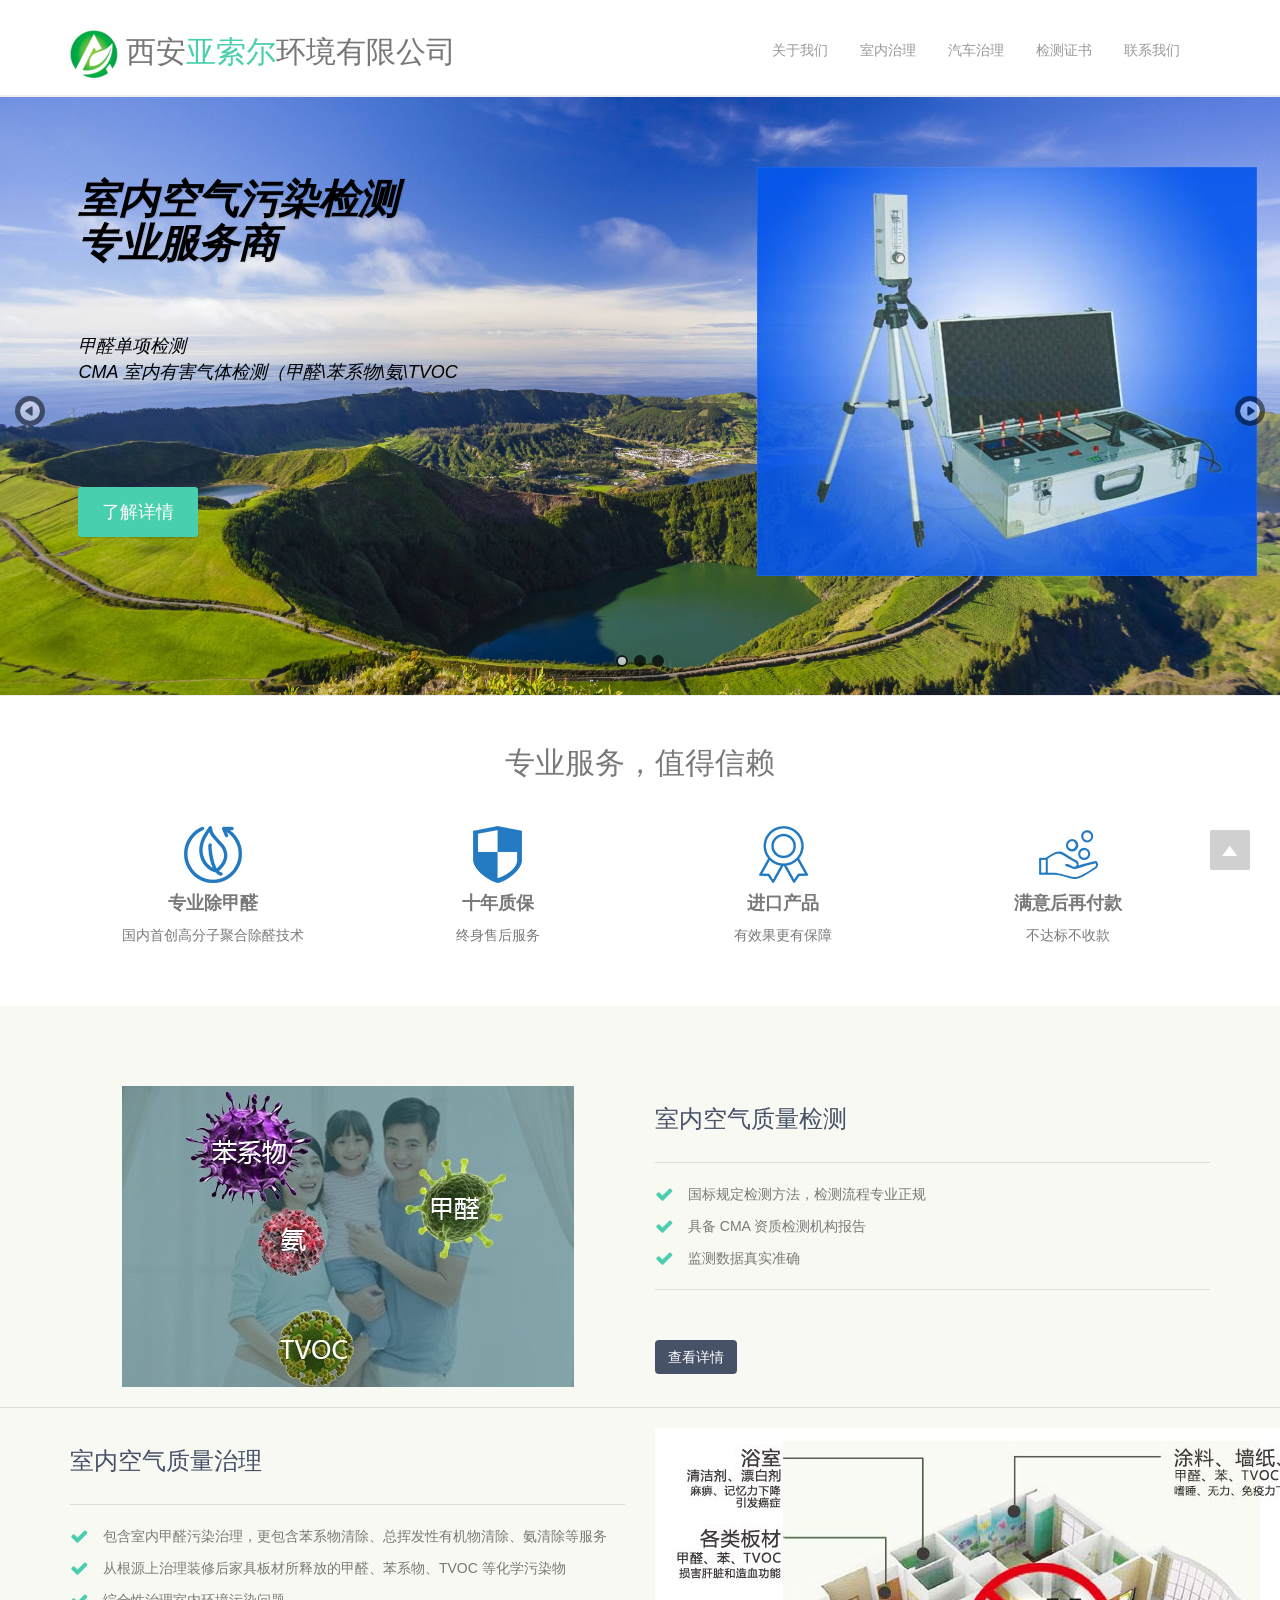
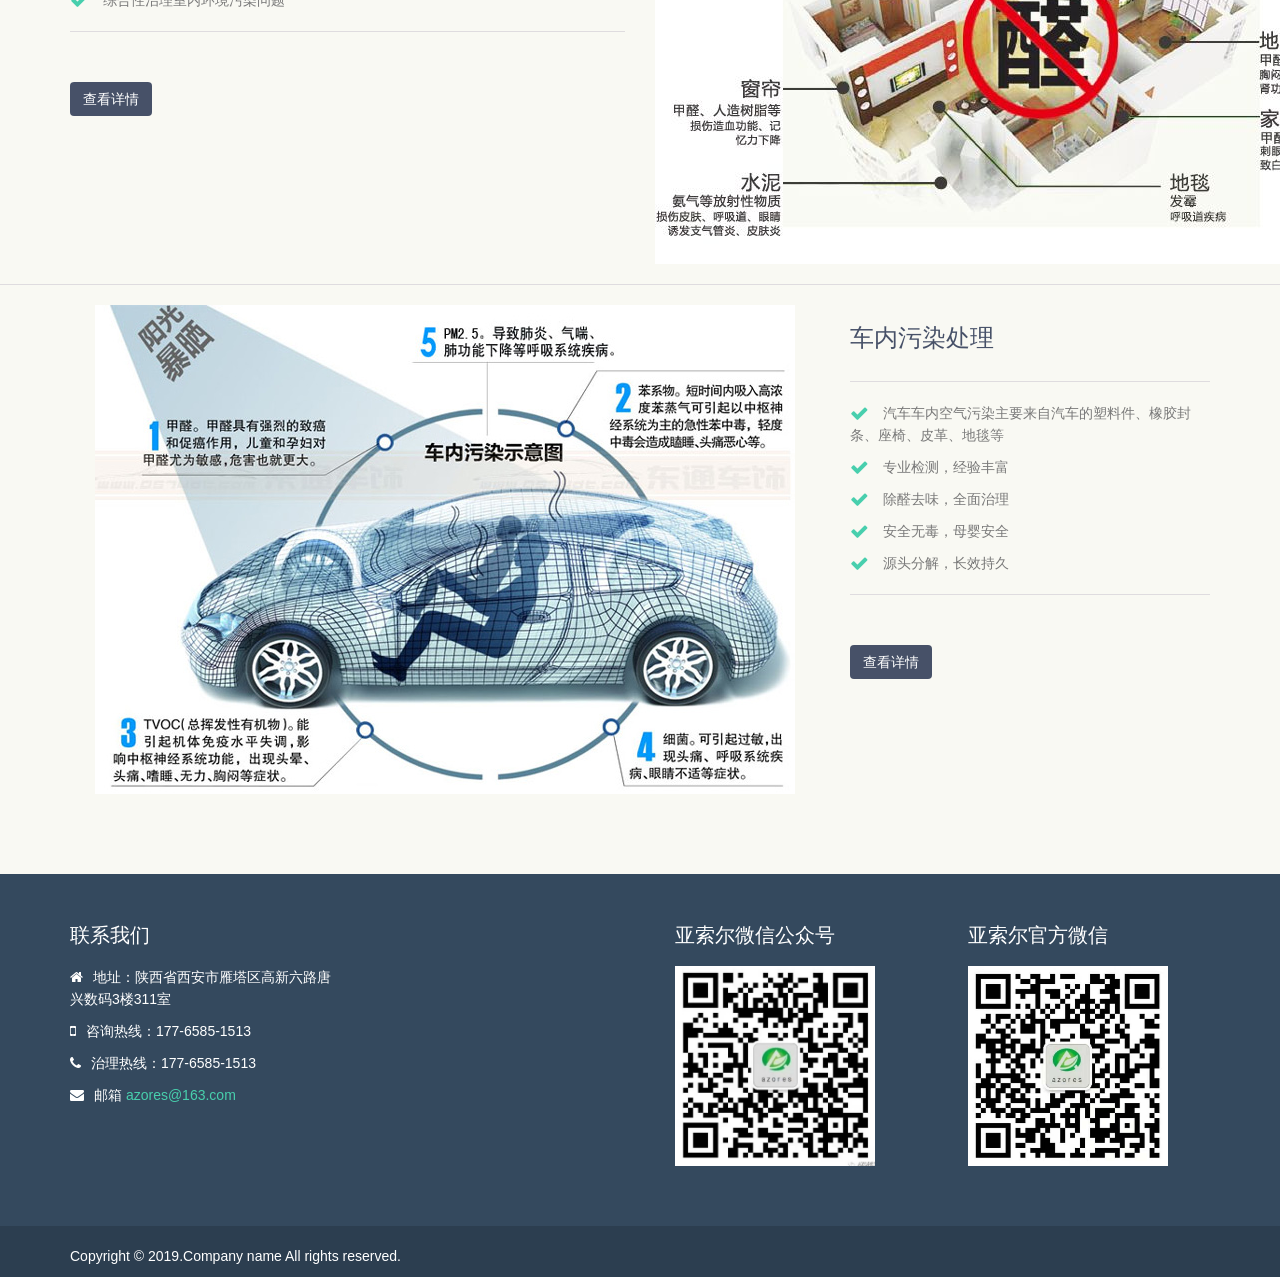
==== commit 197a74f2: "修改首页" ====
--- a/index.html
+++ b/index.html
@@ -392,37 +392,6 @@
                 </address>
             </div>
             <div class="col-lg-3 col-sm-3">
-                <div class="page-footer wow fadeInUp" data-wow-duration="2s" data-wow-delay=".5s">
-                    <h1>
-                        Our Company
-                    </h1>
-                    <ul class="page-footer-list">
-                        <li>
-                            <i class="fa fa-angle-right"></i>
-                            <a href="about.html">About Us</a>
-                        </li>
-                        <li>
-                            <i class="fa fa-angle-right"></i>
-                            <a href="faq.html">Support</a>
-                        </li>
-                        <li>
-                            <i class="fa fa-angle-right"></i>
-                            <a href="service.html">Service</a>
-                        </li>
-                        <li>
-                            <i class="fa fa-angle-right"></i>
-                            <a href="privacy-policy.html">Privacy Policy</a>
-                        </li>
-                        <li>
-                            <i class="fa fa-angle-right"></i>
-                            <a href="career.html">We are Hiring</a>
-                        </li>
-                        <li>
-                            <i class="fa fa-angle-right"></i>
-                            <a href="terms.html">Term & condition</a>
-                        </li>
-                    </ul>
-                </div>
             </div>
             <div class="col-lg-3 col-sm-3">
                 <div class="text-footer wow fadeInUp" data-wow-duration="2s" data-wow-delay=".7s">
--- a/css/patch.css
+++ b/css/patch.css
@@ -4,6 +4,7 @@
 
 #da-slider .da-slide p {
     color: black;
+    margin-top: -24px;
 }
 
 #da-slider .sky {
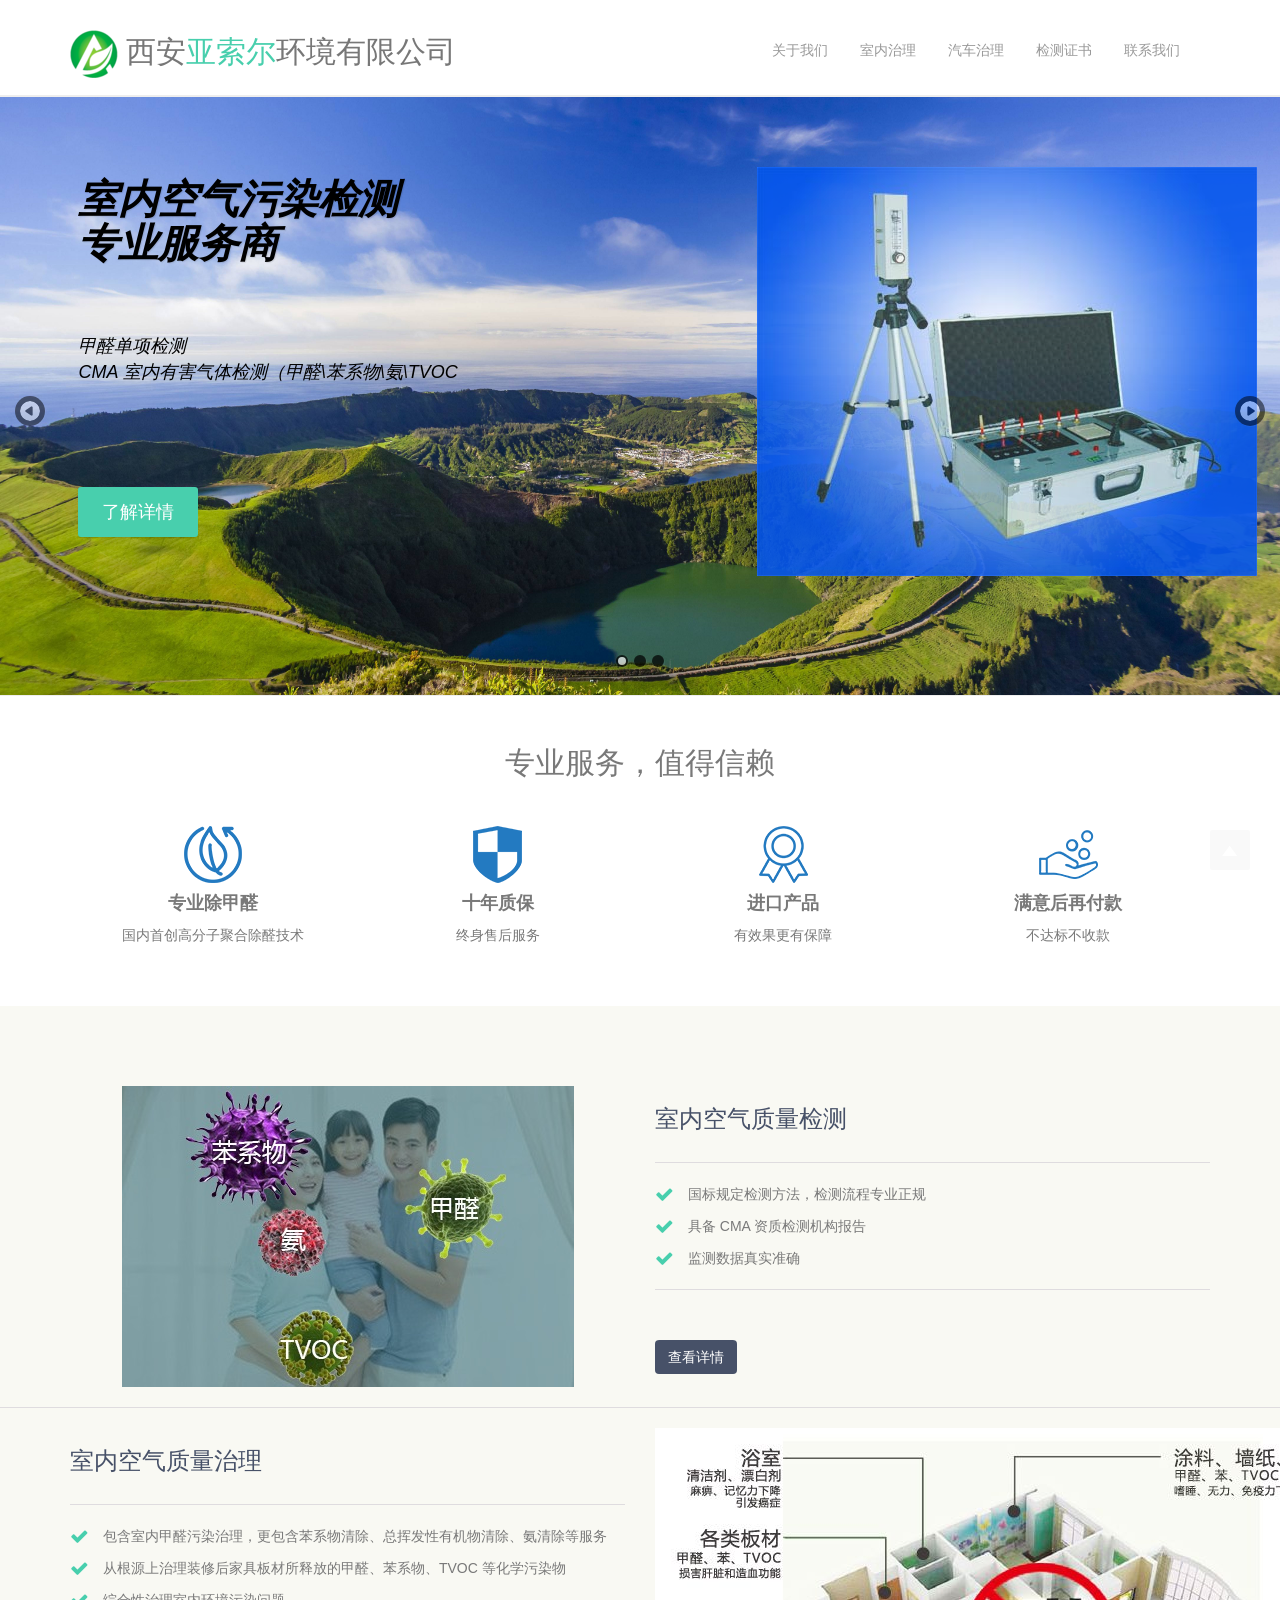
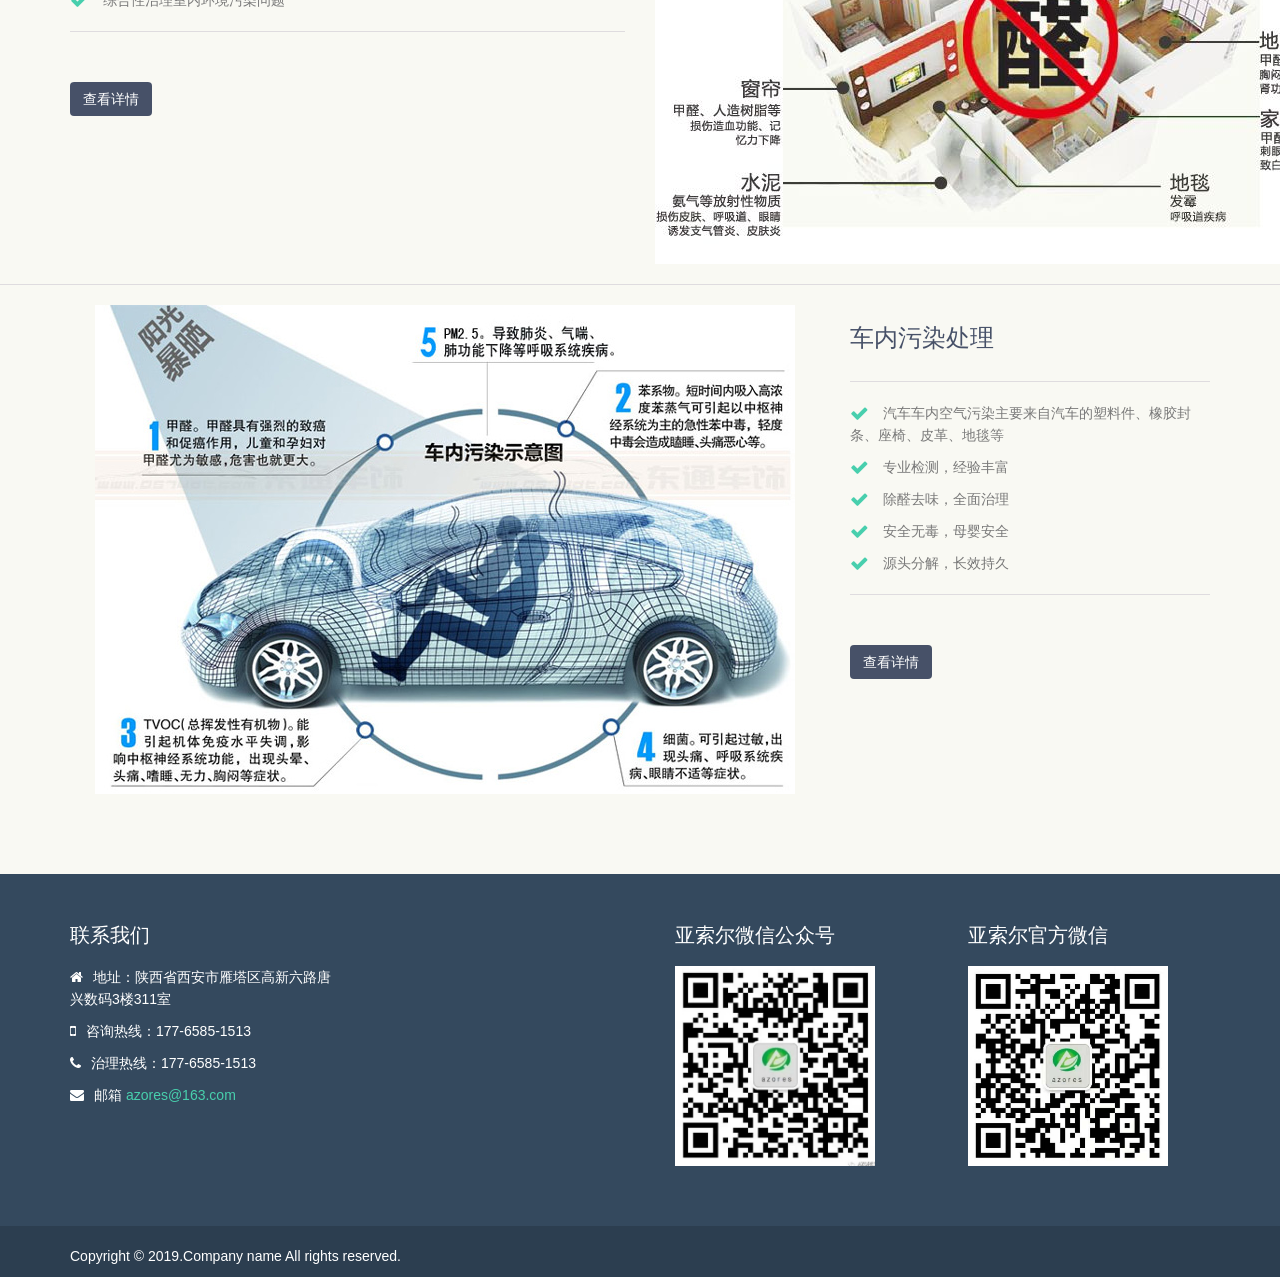
==== commit 58675615: "添加空气检测页面" ====
--- a/index.html
+++ b/index.html
@@ -116,7 +116,7 @@
                         <br/>
                         <i>CMA 室内有害气体检测（甲醛\苯系物\氨\TVOC</i>
                     </p>
-                    <a href="#" class="btn btn-info btn-lg da-link">
+                    <a href="air-detect.html" class="btn btn-info btn-lg da-link">
                         了解详情
                     </a>
                     <div class="da-img">
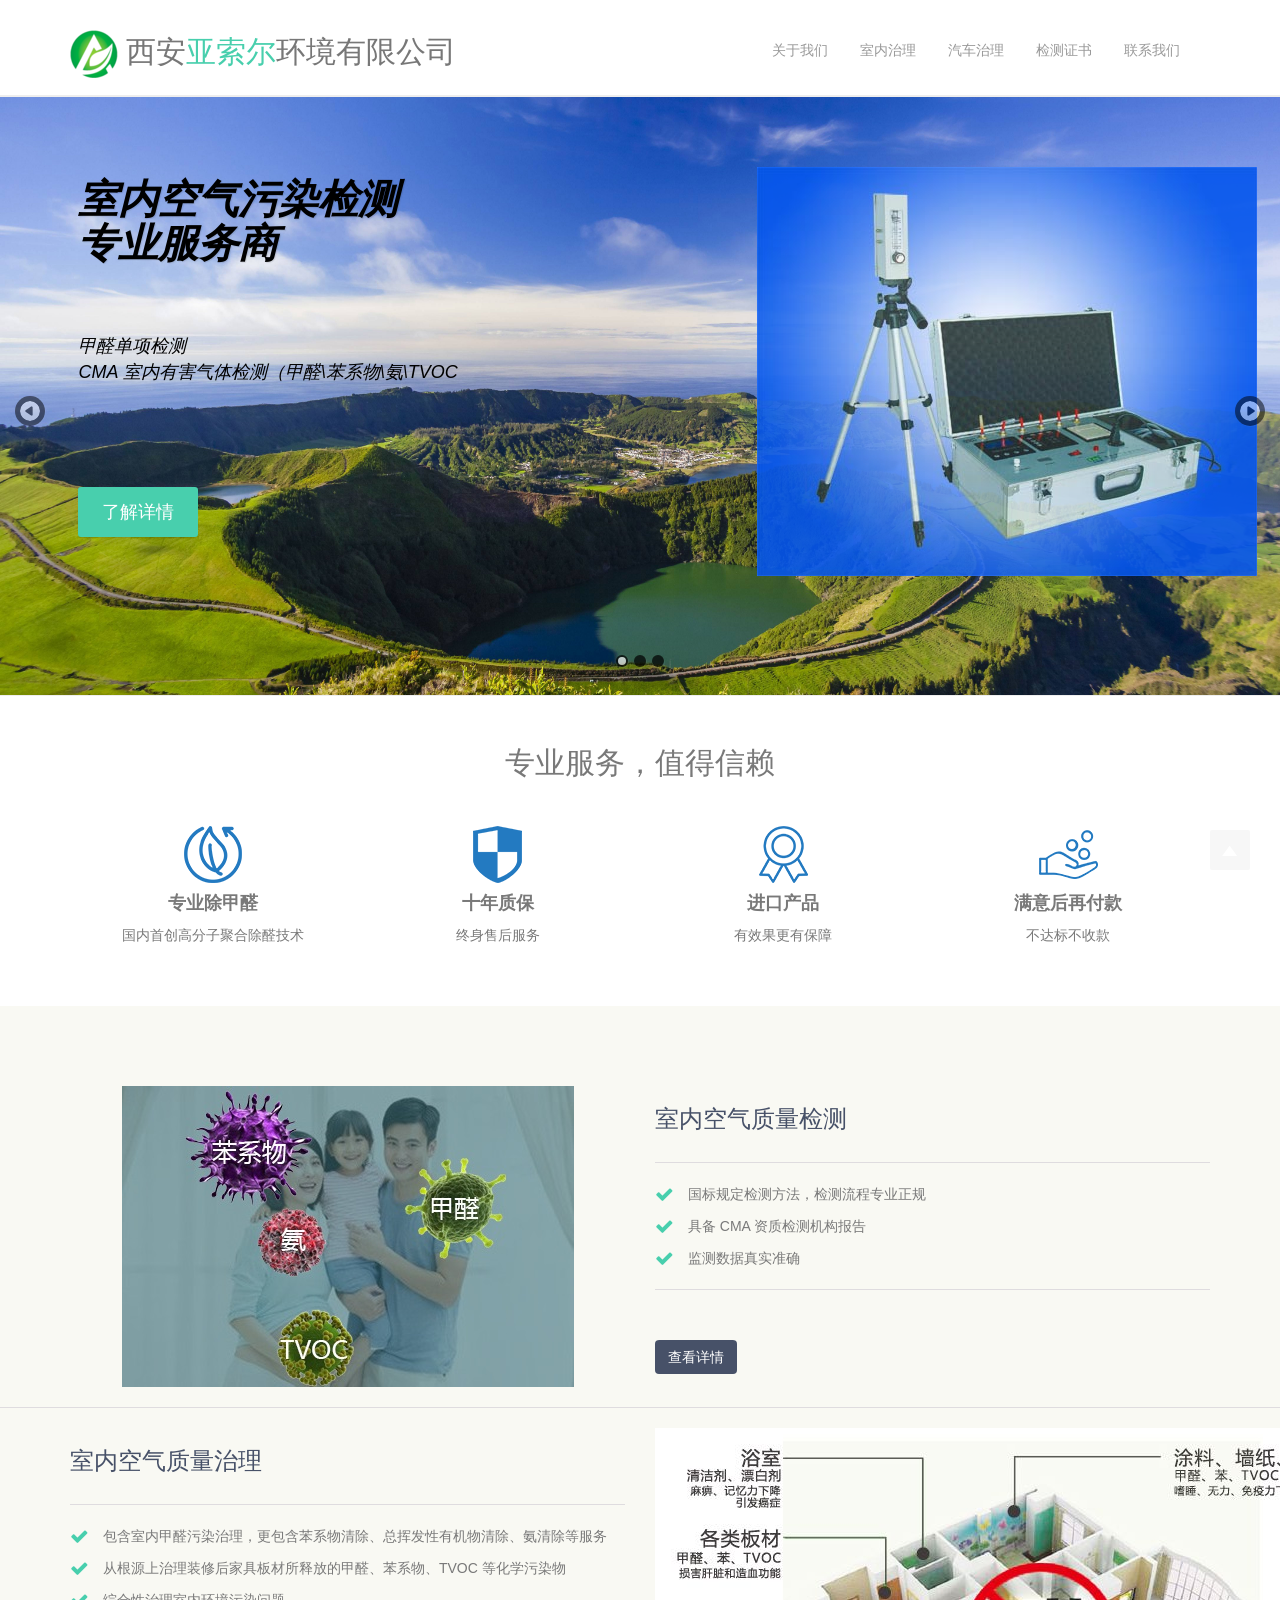
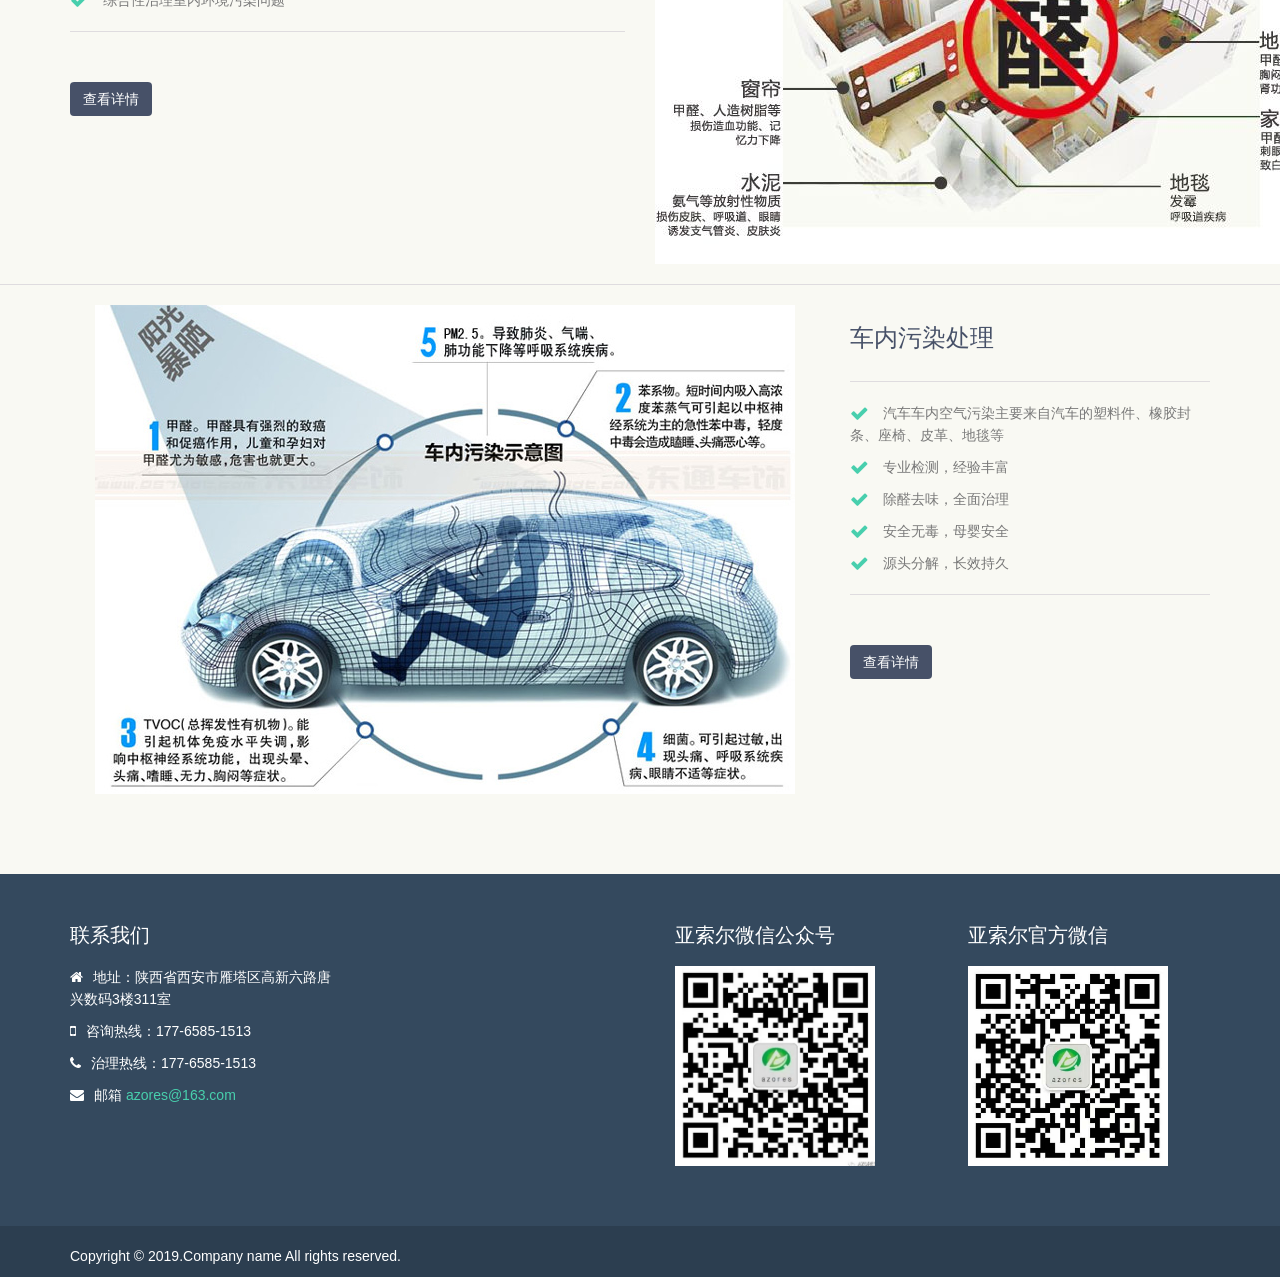
==== commit 9784eb6f: "添加室内治理页面" ====
--- a/index.html
+++ b/index.html
@@ -79,7 +79,7 @@
                     <a href="about.html">关于我们</a>
                 </li>
                 <li>
-                    <a href="contact.html">室内治理</a>
+                    <a href="room-clean.html">室内治理</a>
                 </li>
                 <li>
                     <a href="contact.html">汽车治理</a>
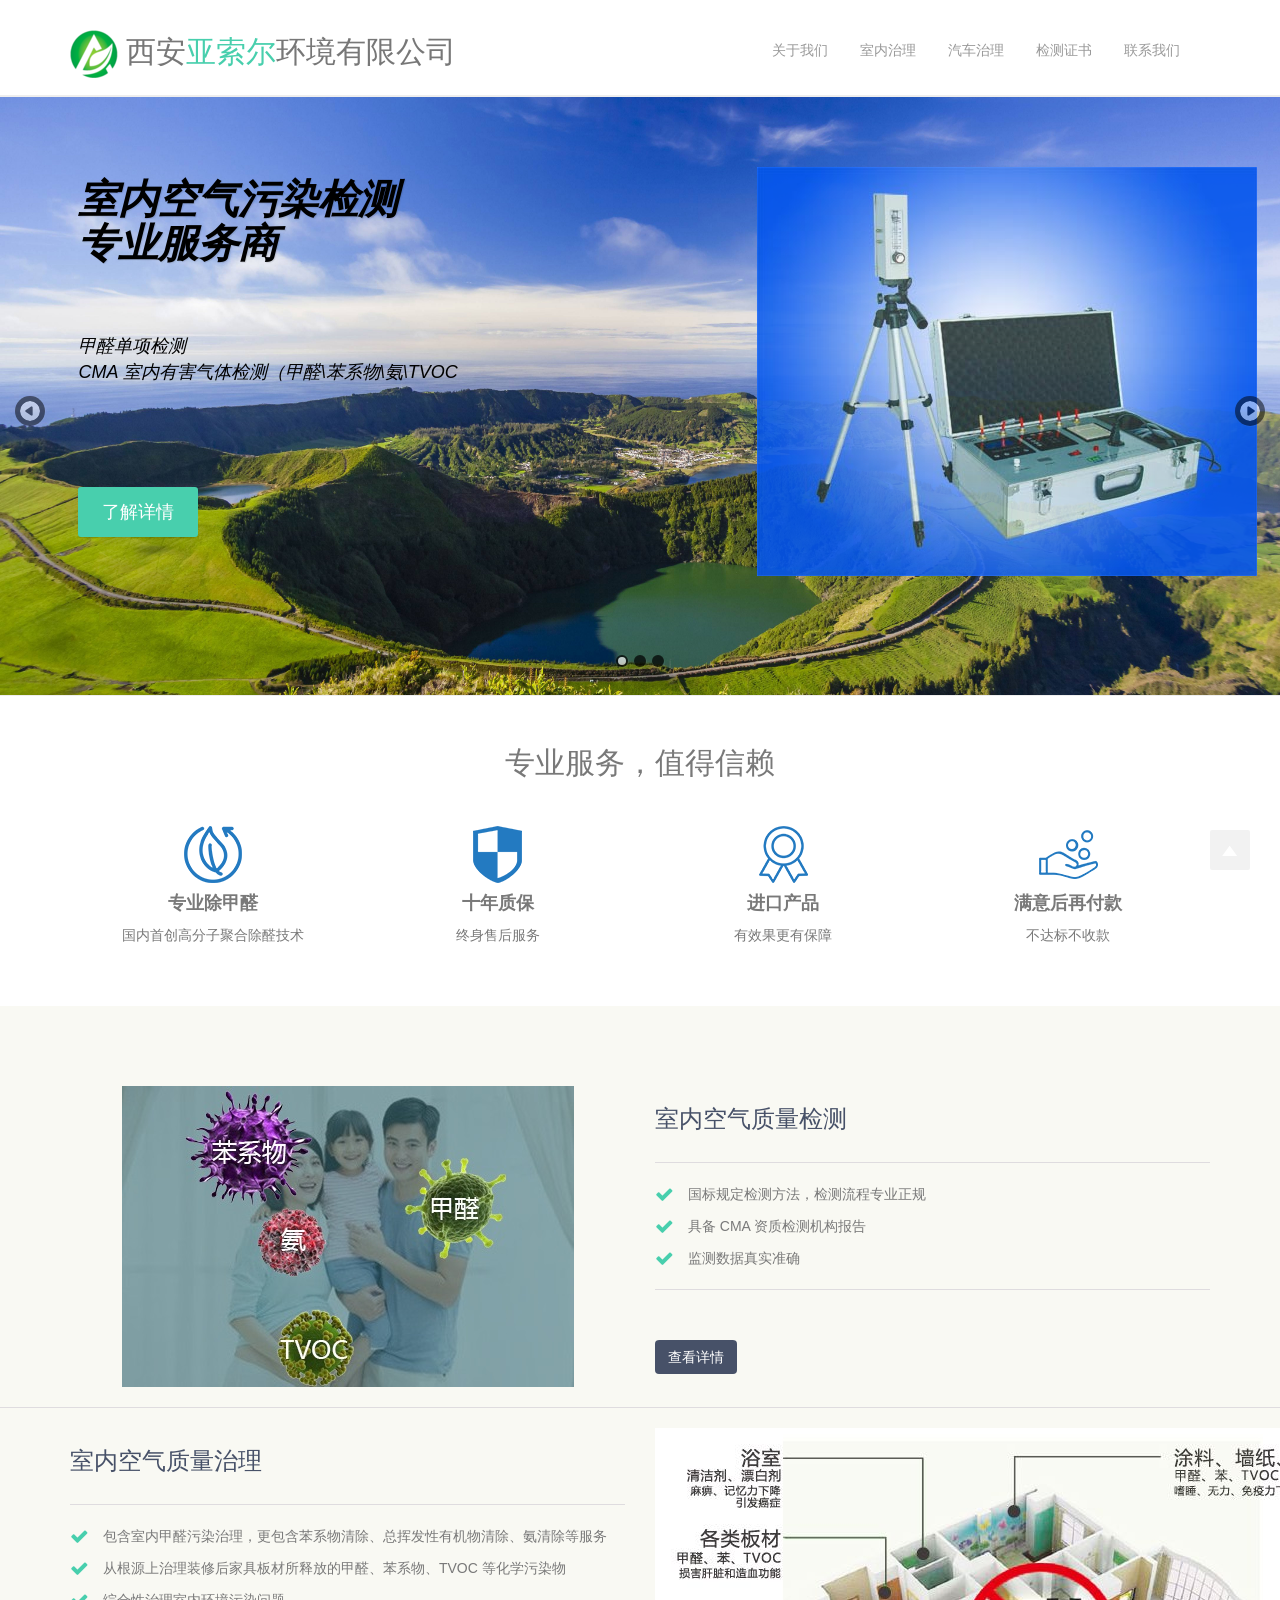
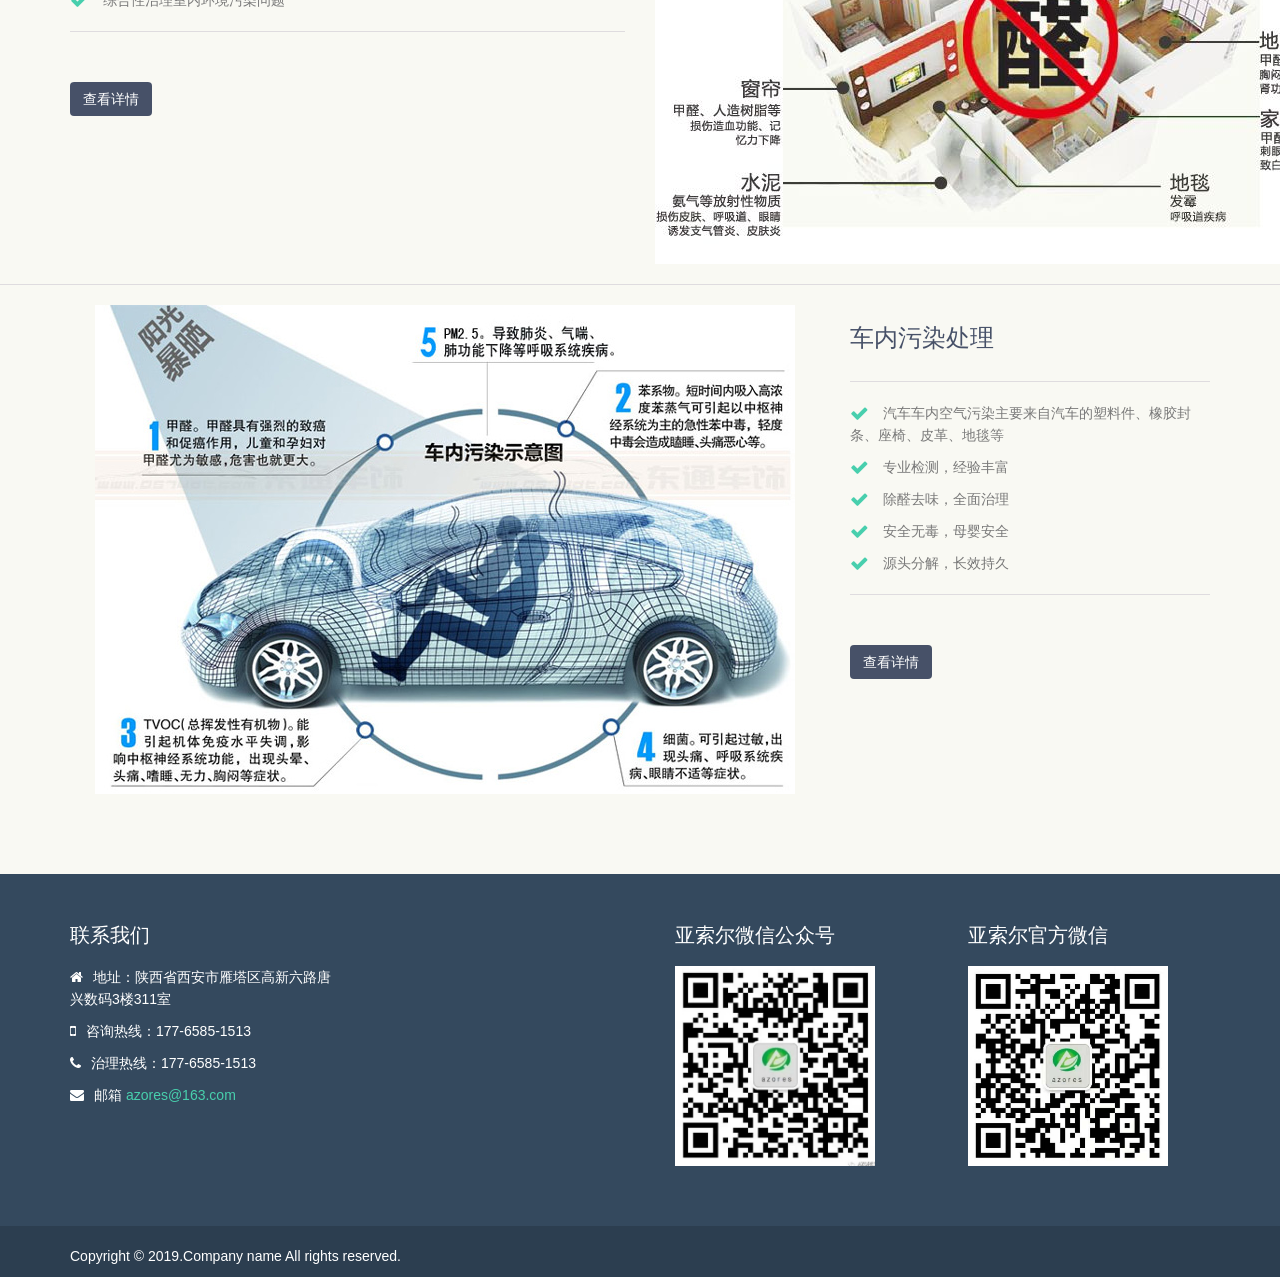
==== commit 09c3192e: "添加汽车治理页面" ====
--- a/index.html
+++ b/index.html
@@ -82,7 +82,7 @@
                     <a href="room-clean.html">室内治理</a>
                 </li>
                 <li>
-                    <a href="contact.html">汽车治理</a>
+                    <a href="car-clean.html">汽车治理</a>
                 </li>
                 <li>
                     <a href="contact.html">检测证书</a>
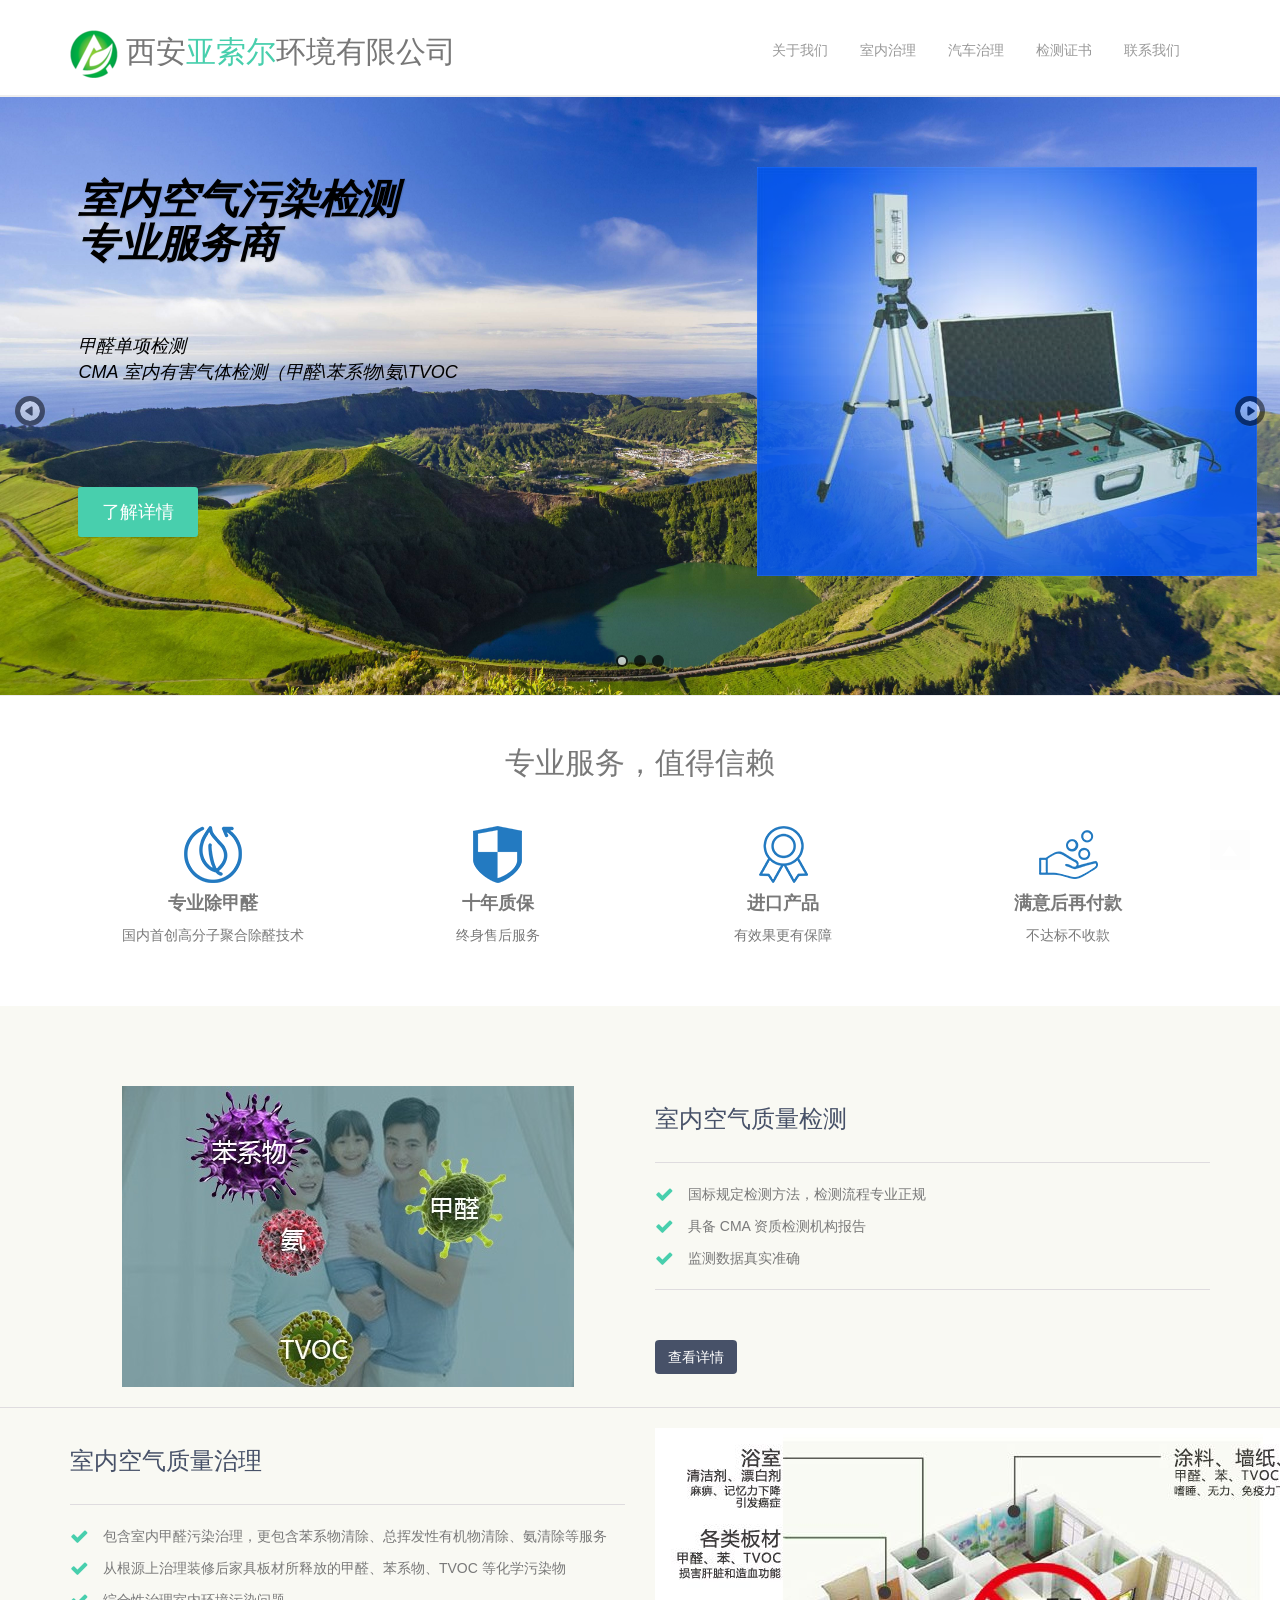
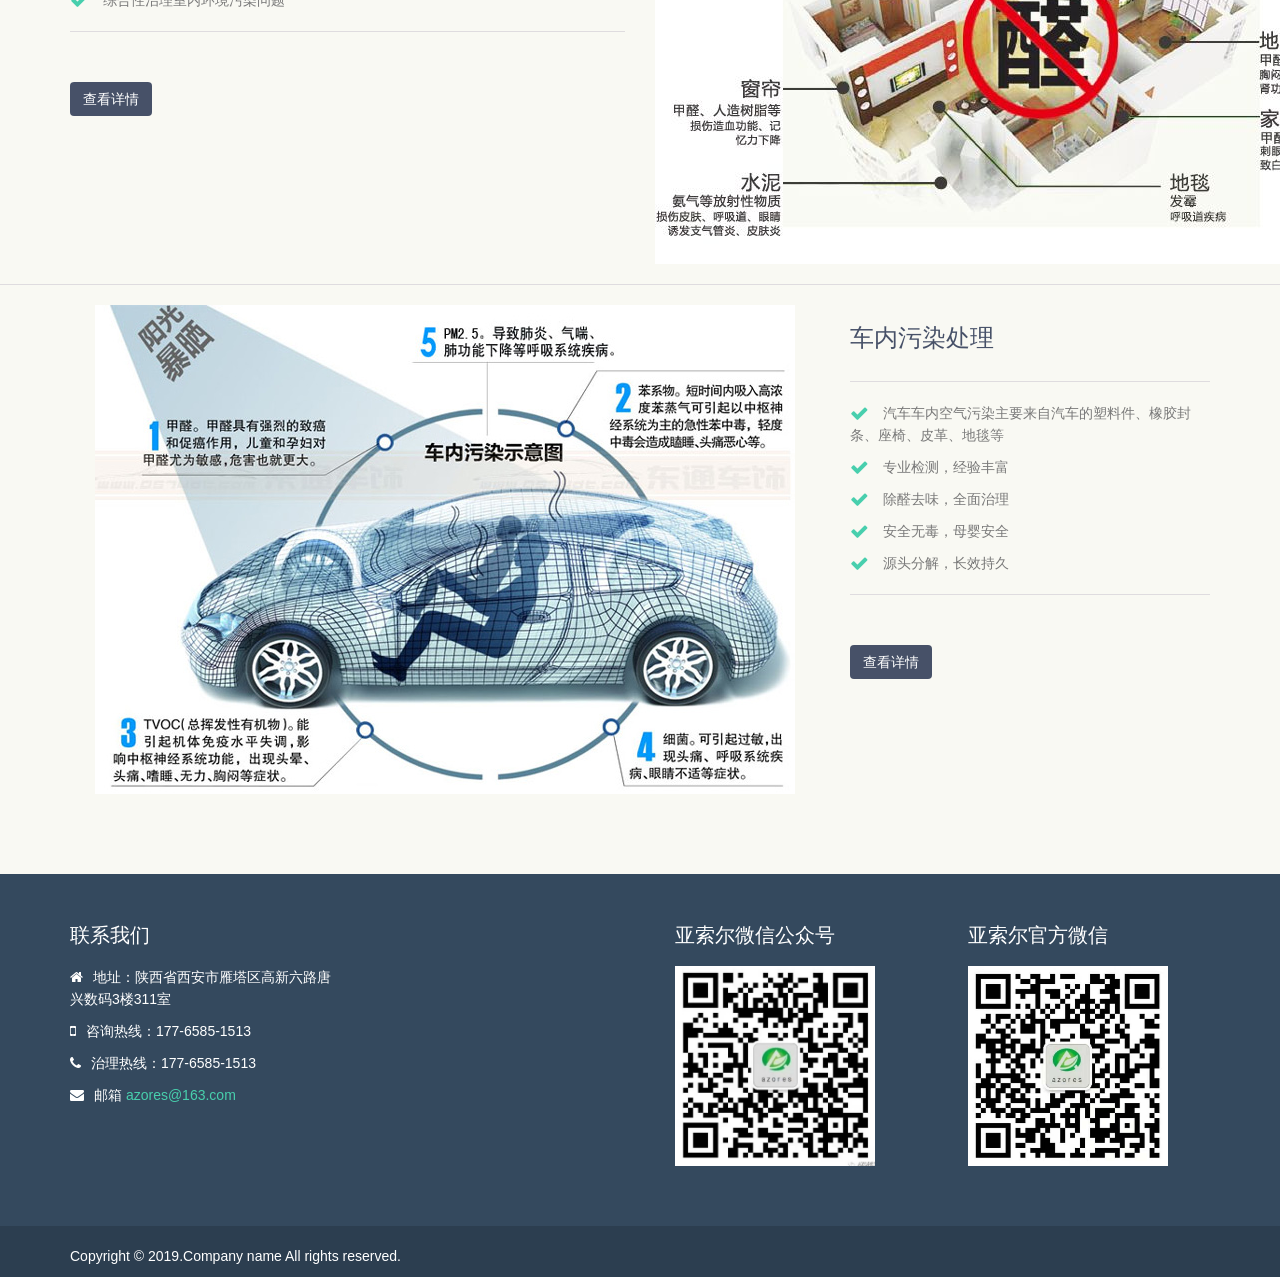
==== commit 2a630383: "添加检测证书页面" ====
--- a/index.html
+++ b/index.html
@@ -85,7 +85,7 @@
                     <a href="car-clean.html">汽车治理</a>
                 </li>
                 <li>
-                    <a href="contact.html">检测证书</a>
+                    <a href="certificate.html">检测证书</a>
                 </li>
                 <li>
                     <a href="contact.html">联系我们</a>
--- a/css/patch.css
+++ b/css/patch.css
@@ -36,4 +36,9 @@
 .wx {
     width: 200px;
     height: 200px;
+}
+
+.da-certificate {
+    width: 662px;
+    height: 936px;
 }
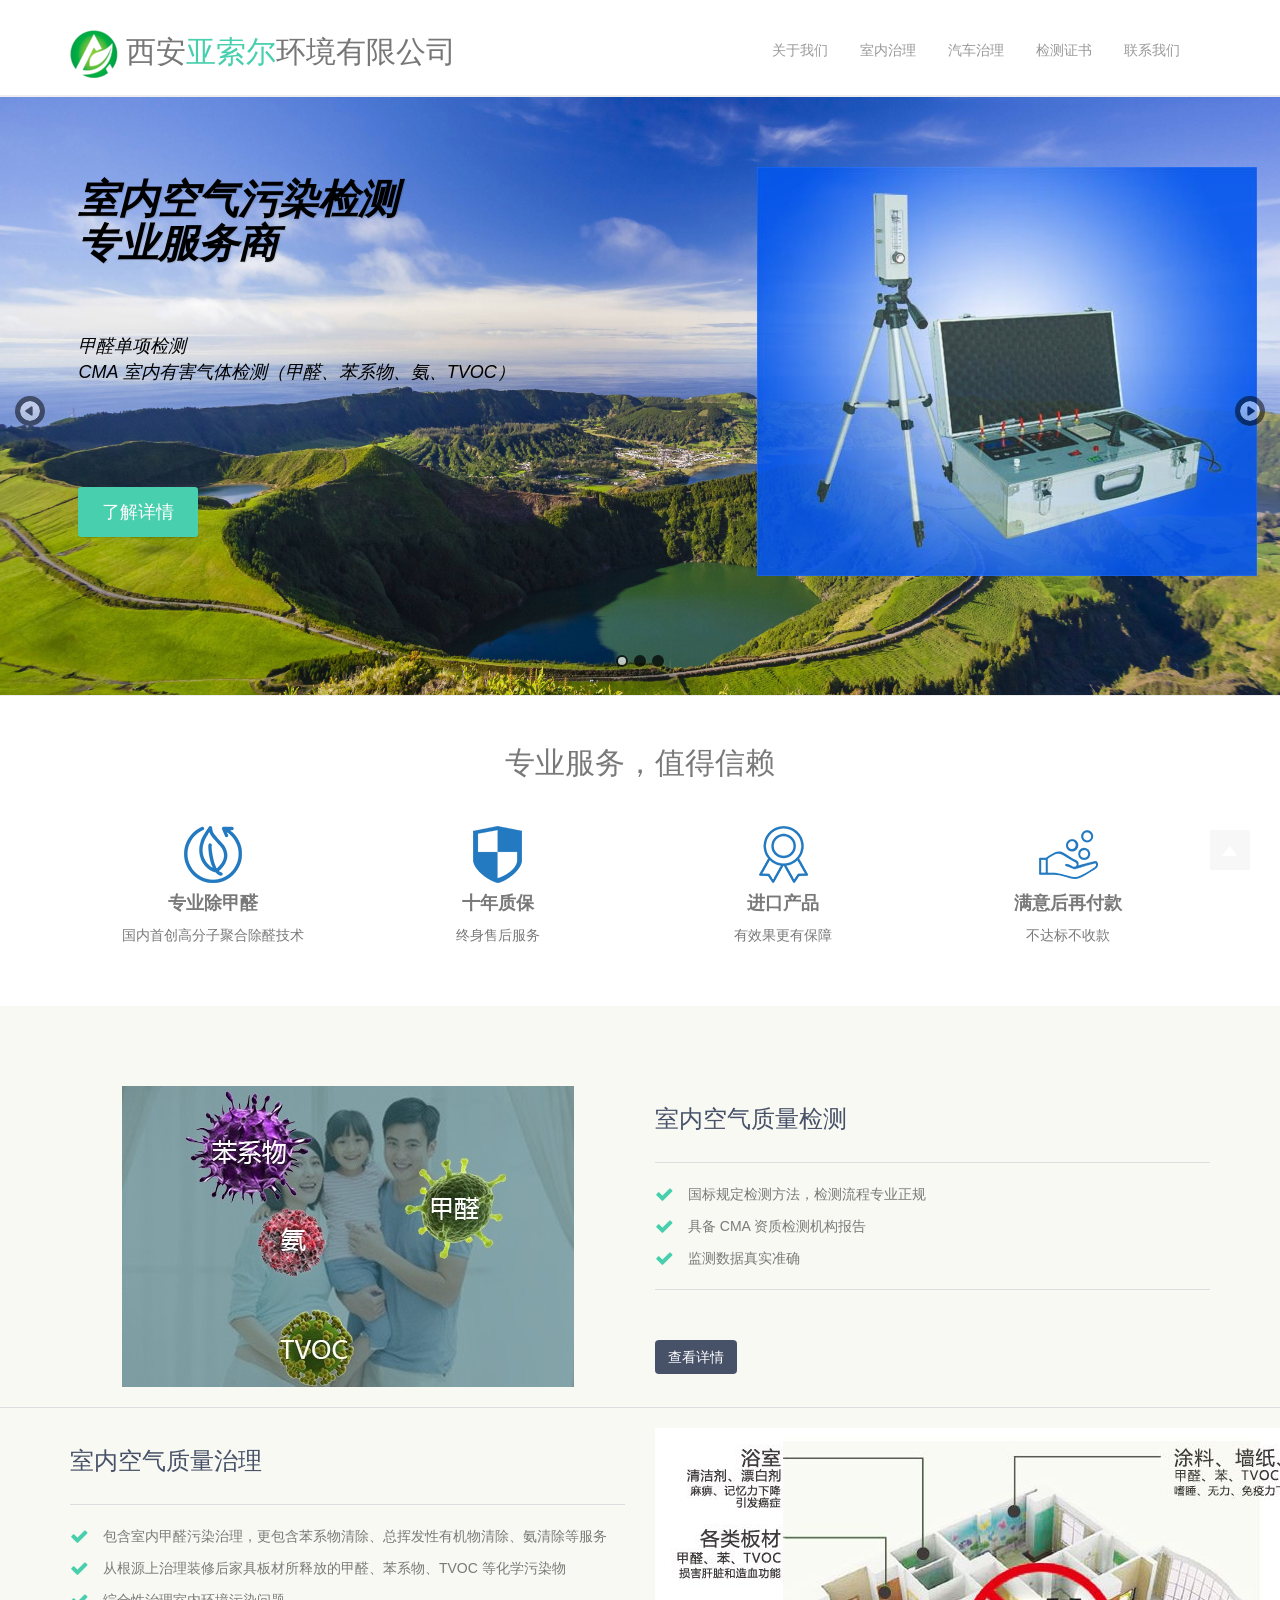
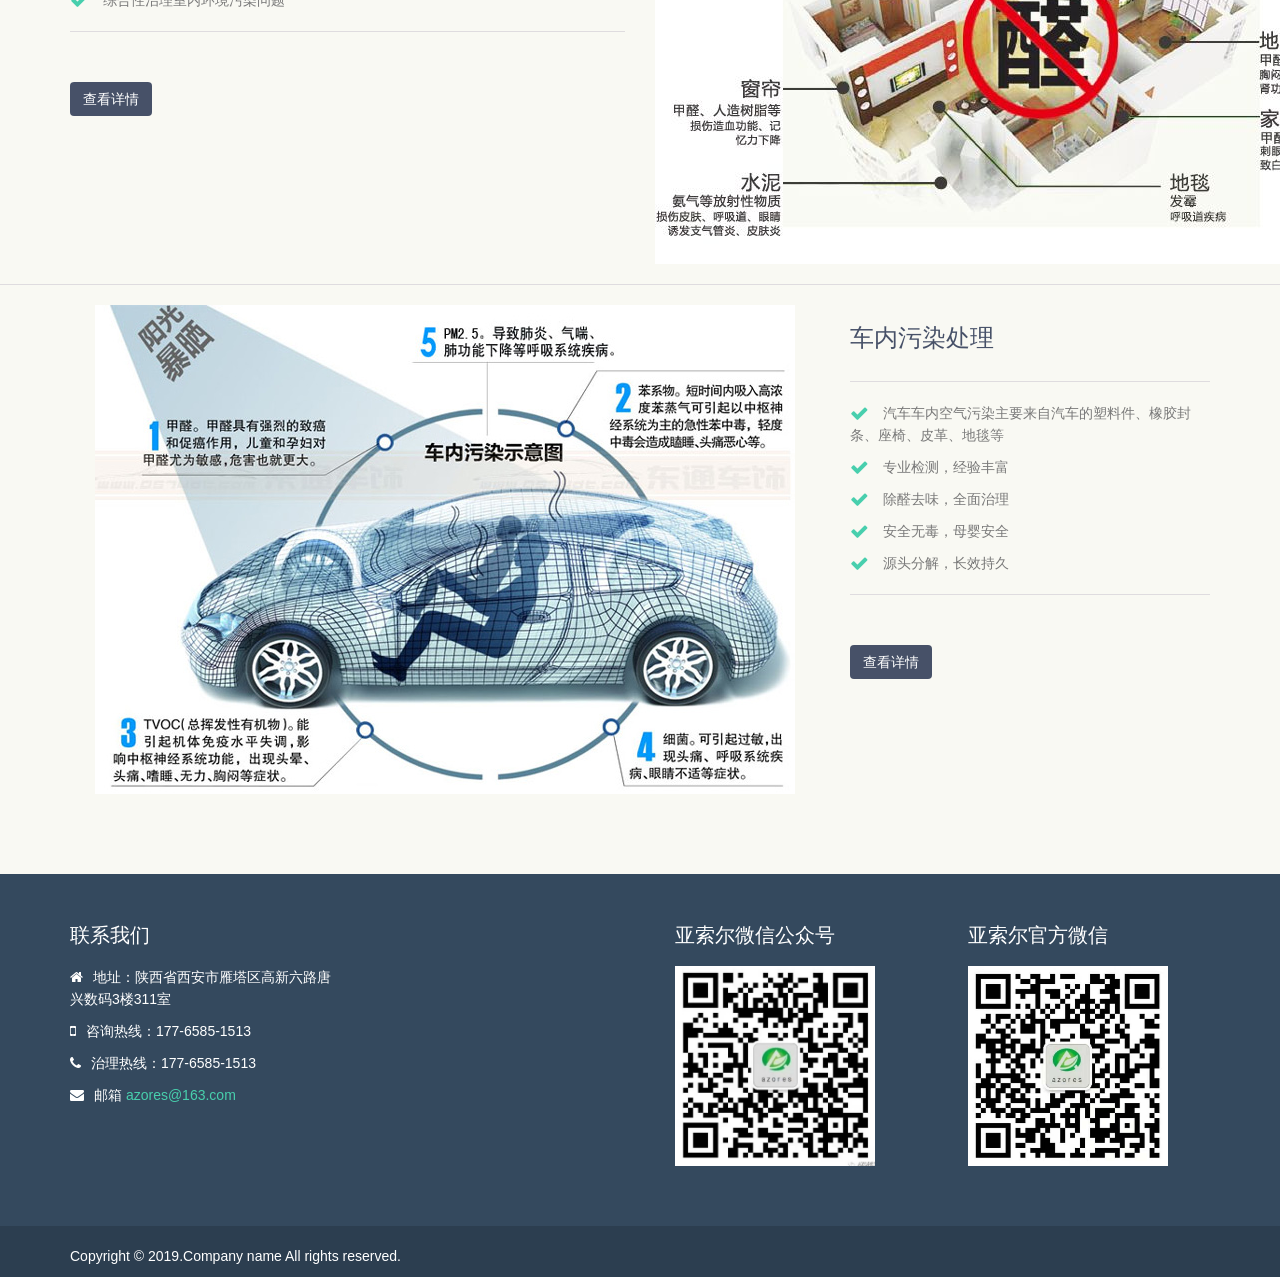
==== commit ebaa790b: "修改链接" ====
--- a/index.html
+++ b/index.html
@@ -114,7 +114,7 @@
                     <p>
                         <i>甲醛单项检测</i>
                         <br/>
-                        <i>CMA 室内有害气体检测（甲醛\苯系物\氨\TVOC</i>
+                        <i>CMA 室内有害气体检测（甲醛、苯系物、氨、TVOC）</i>
                     </p>
                     <a href="air-detect.html" class="btn btn-info btn-lg da-link">
                         了解详情
@@ -143,7 +143,7 @@
                         <br/>
                         <i>可处理微型车、轿车、SUV、大型客车</i>
                     </p>
-                    <a href="#" class="btn btn-info btn-lg da-link">
+                    <a href="car-clean.html" class="btn btn-info btn-lg da-link">
                         了解详情
                     </a>
                     <div class="da-img da-patent">
@@ -170,7 +170,7 @@
                         <br/>
                         <i>持续有效的去除甲醛</i>
                     </p>
-                    <a href="#" class="btn btn-info btn-lg da-link">
+                    <a href="room-clean.html" class="btn btn-info btn-lg da-link">
                         了解详情
                     </a>
                     <div class="da-img da-licence">
@@ -289,7 +289,7 @@
                     监测数据真实准确
                 </p>
                 <hr>
-                <a href="javascript:;" class="btn btn-purchase">
+                <a href="air-detect.html" class="btn btn-purchase">
                     查看详情
                 </a>
             </div>
@@ -319,7 +319,7 @@
                     综合性治理室内环境污染问题
                 </p>
                 <hr>
-                <a href="javascript:;" class="btn btn-purchase">
+                <a href="room-clean.html" class="btn btn-purchase">
                     查看详情
                 </a>
             </div>
@@ -365,7 +365,7 @@
                     源头分解，长效持久
                 </p>
                 <hr>
-                <a href="javascript:;" class="btn btn-purchase">
+                <a href="room-clean.html" class="btn btn-purchase">
                     查看详情
                 </a>
             </div>
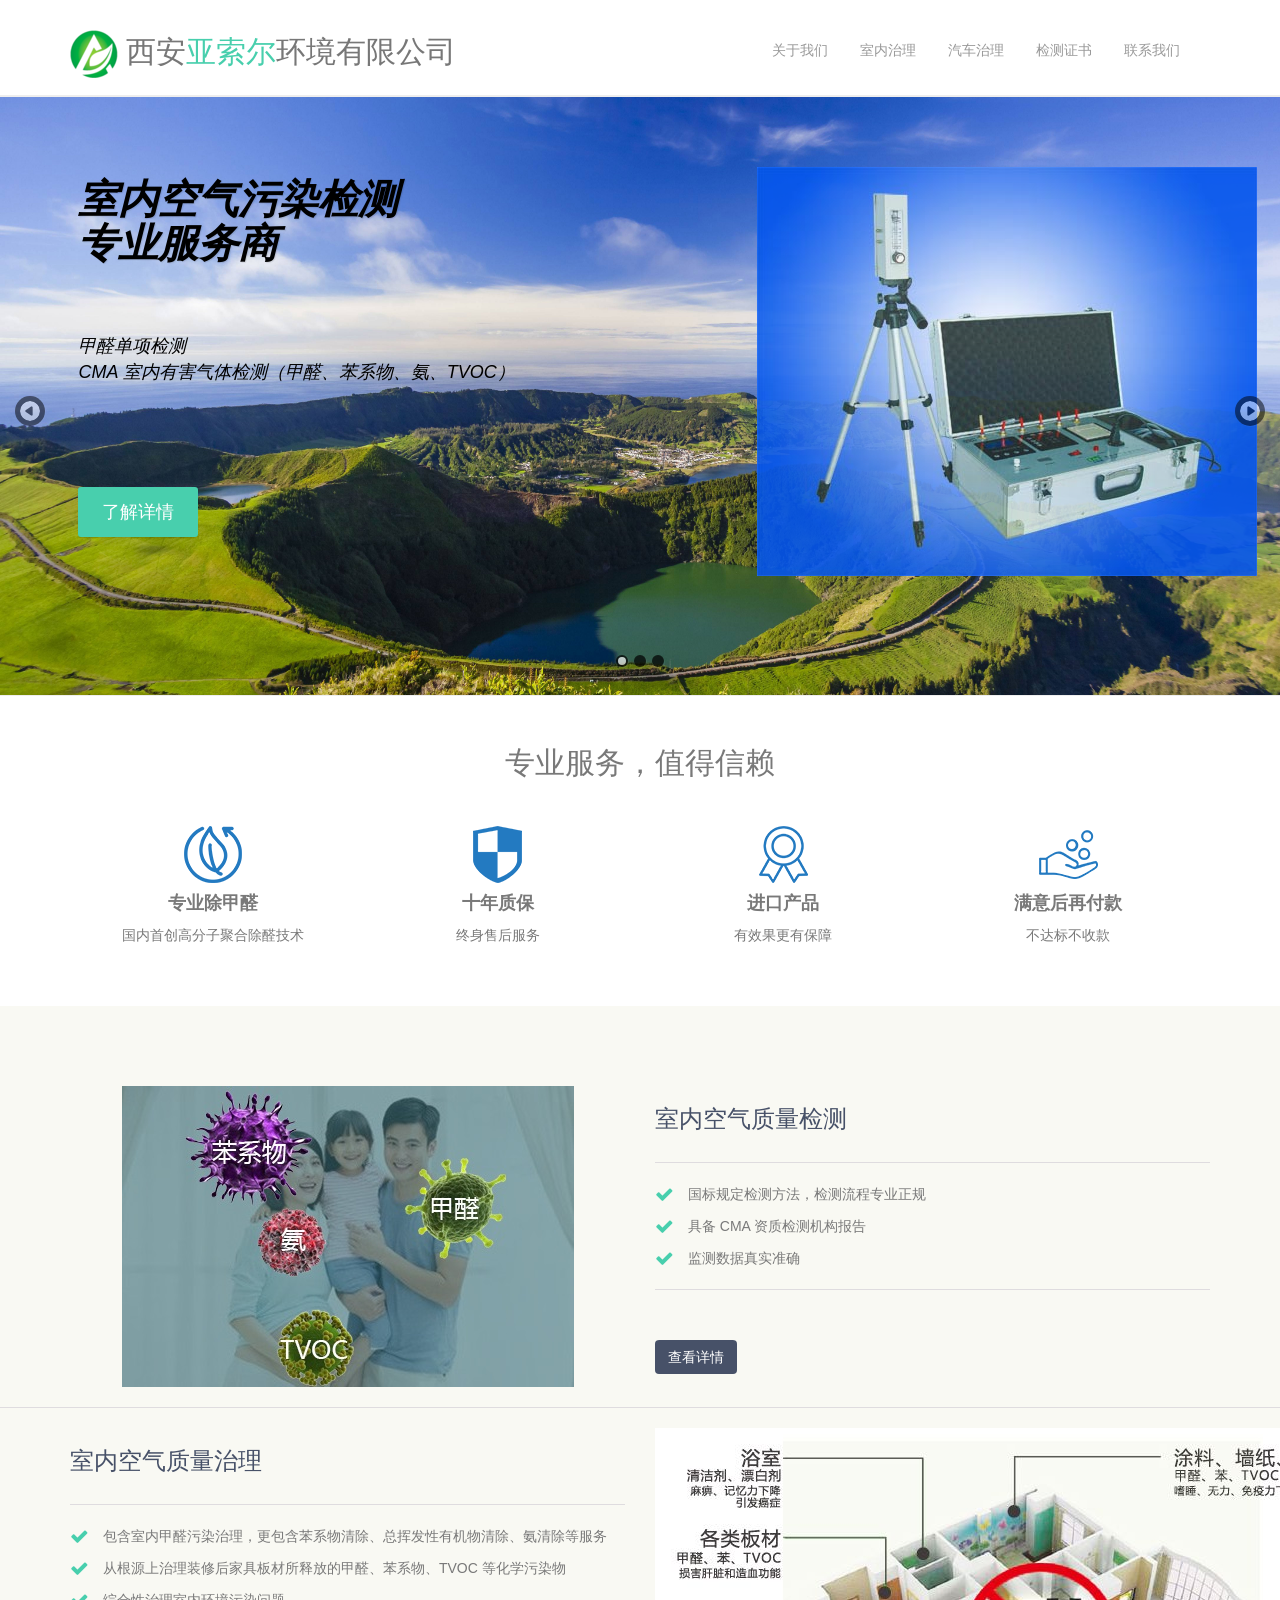
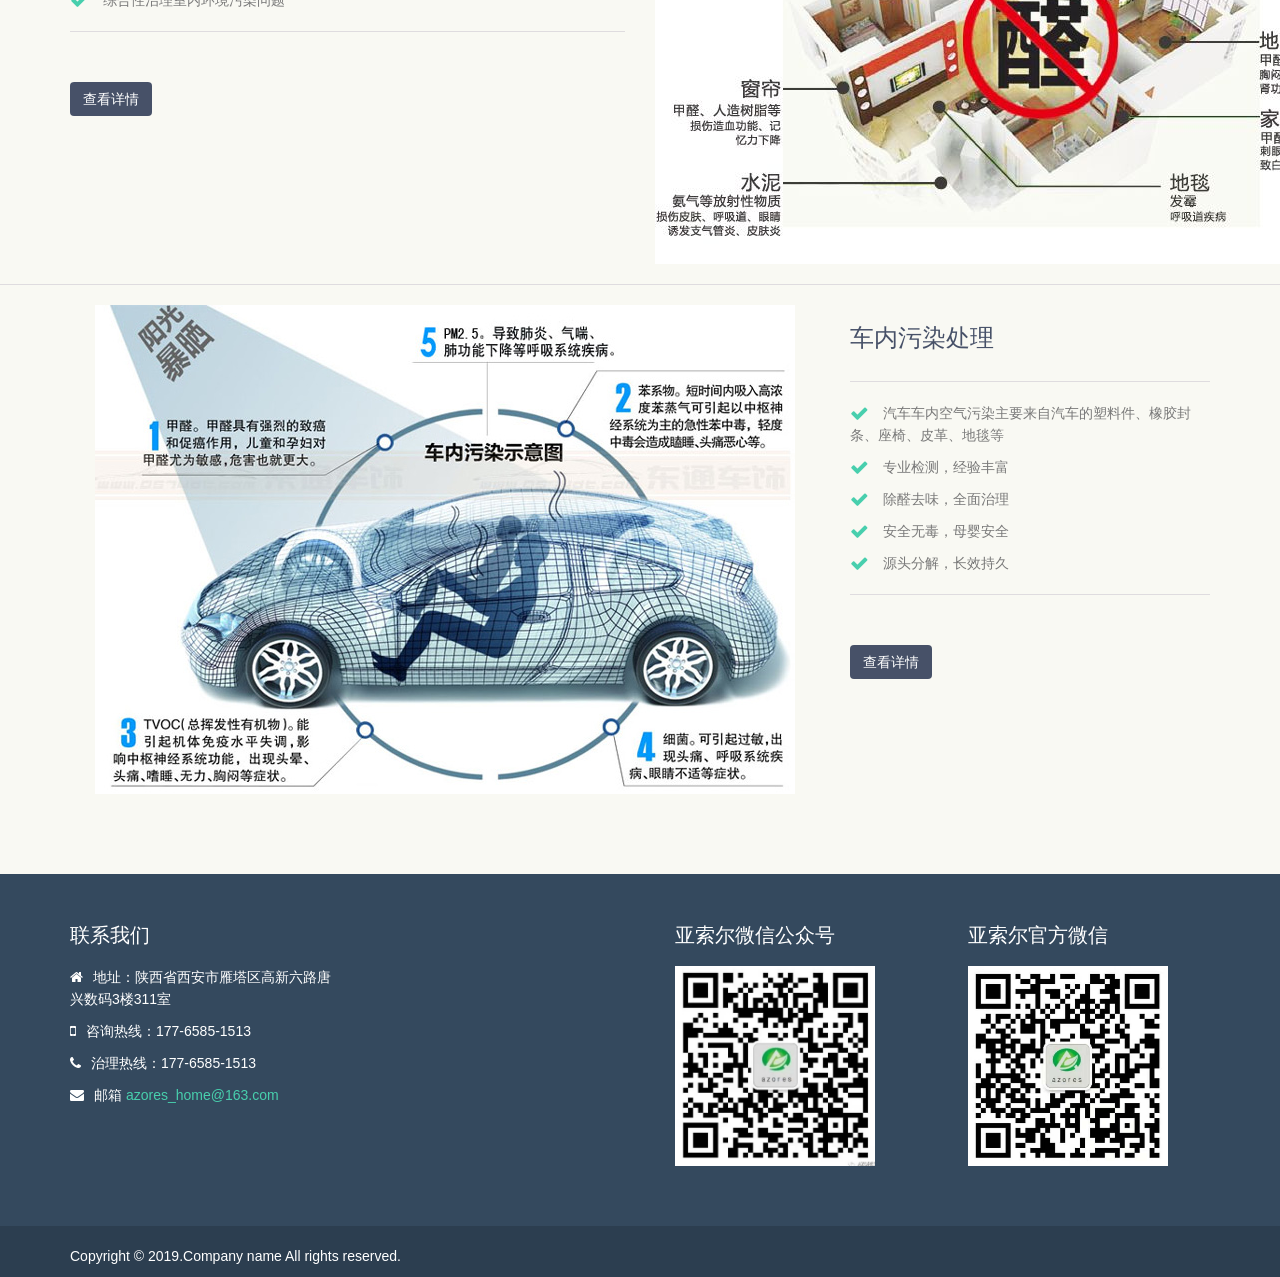
==== commit 5889f218: "修改邮箱" ====
--- a/index.html
+++ b/index.html
@@ -388,7 +388,7 @@
                     <!--<p><i class="fa fa-globe pr-10"></i>西安，中国 </p>-->
                     <p><i class="fa fa-mobile pr-10"></i>咨询热线：177-6585-1513 </p>
                     <p><i class="fa fa-phone pr-10"></i>治理热线：177-6585-1513 </p>
-                    <p><i class="fa fa-envelope pr-10"></i>邮箱 <a href="javascript:;">azores@163.com</a></p>
+                    <p><i class="fa fa-envelope pr-10"></i>邮箱 <a href="mailto:azores_home@163.com">azores_home@163.com</a></p>
                 </address>
             </div>
             <div class="col-lg-3 col-sm-3">
